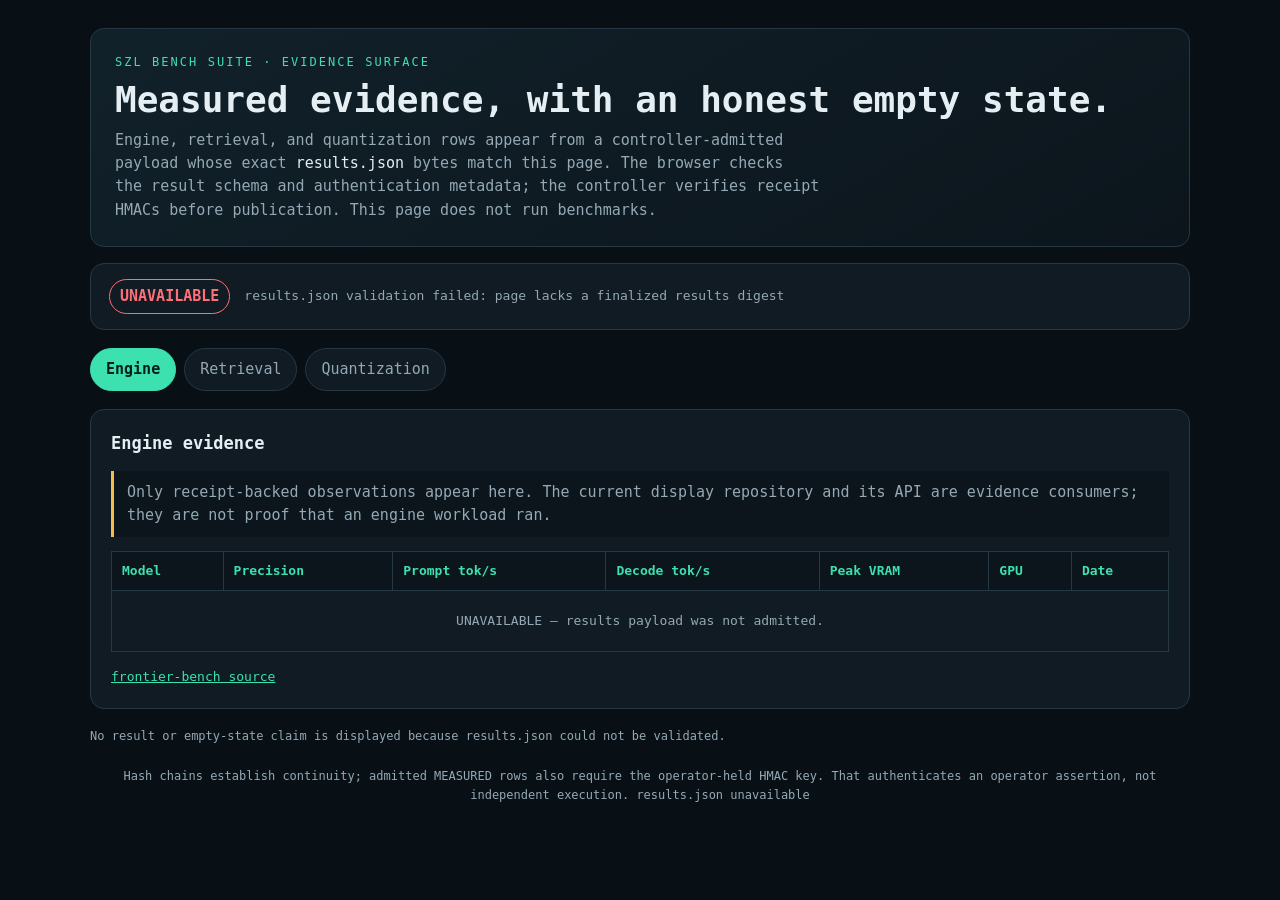
==== deploy/bench-plane/szl-bench-suite.index.html @ edf29ed3 "feat: install audited bench evidence controller and runtime verification" ====
<!doctype html>
<html lang="en">
<head>
  <meta charset="utf-8">
  <meta http-equiv="Content-Security-Policy" content="default-src 'none'; connect-src 'self'; style-src 'sha256-pLisQ4+f61i84Ygbh4v8nD9F4v+kDXOqDIHxDMwDHIs='; script-src 'sha256-hFf+d9bE3RDuo3J4aT/K8dcyvZX31R7DzCIN3vP1/l4='; base-uri 'none'; form-action 'none'; object-src 'none'">
  <meta name="szl-results-sha256" content="__RESULTS_JSON_SHA256__">
  <meta name="viewport" content="width=device-width,initial-scale=1">
  <meta name="color-scheme" content="dark">
  <title>SZL Bench Suite — measured or absent</title>
  <style>
    :root {
      --bg: #081016;
      --panel: #101b23;
      --panel2: #0c151c;
      --line: #263843;
      --ink: #e5eef3;
      --dim: #94a9b5;
      --good: #3de1af;
      --warn: #f5bc4b;
      --bad: #ff6f78;
      --mono: ui-monospace, SFMono-Regular, Menlo, Consolas, monospace;
    }
    * { box-sizing: border-box; }
    body { margin: 0; background: var(--bg); color: var(--ink); font: 15px/1.55 var(--mono); }
    .wrap { width: min(1100px, calc(100% - 30px)); margin: 28px auto 44px; }
    header, .panel, .status { border: 1px solid var(--line); border-radius: 14px; background: var(--panel); }
    header { padding: 24px; background: linear-gradient(150deg, #11212a, var(--panel2)); }
    .kicker { color: var(--good); font-size: 12px; letter-spacing: .17em; text-transform: uppercase; }
    h1 { margin: 6px 0 8px; font-size: clamp(23px, 5vw, 36px); line-height: 1.2; }
    h2 { margin: 0 0 12px; font-size: 17px; }
    p { margin: 0; }
    .sub { max-width: 78ch; color: var(--dim); }
    .status { display: grid; grid-template-columns: auto 1fr; gap: 14px; align-items: center; margin: 16px 0; padding: 15px 18px; }
    .badge { border: 1px solid currentColor; border-radius: 999px; padding: 5px 10px; font-weight: 700; white-space: nowrap; }
    .status.good .badge { color: var(--good); }
    .status.warn .badge { color: var(--warn); }
    .status.bad .badge { color: var(--bad); }
    .status-detail { color: var(--dim); font-size: 13px; overflow-wrap: anywhere; }
    nav { display: flex; flex-wrap: wrap; gap: 8px; margin: 18px 0; }
    button { border: 1px solid var(--line); border-radius: 999px; background: var(--panel); color: var(--dim); font: inherit; padding: 9px 15px; cursor: pointer; }
    button[aria-pressed="true"] { background: var(--good); border-color: var(--good); color: #032018; font-weight: 700; }
    section[hidden] { display: none; }
    .panel { padding: 20px; overflow: hidden; }
    .truth { margin: 14px 0; border-left: 3px solid var(--warn); padding: 10px 13px; color: var(--dim); background: var(--panel2); }
    .table-wrap { overflow-x: auto; }
    table { width: 100%; border-collapse: collapse; min-width: 720px; font-size: 13px; }
    th, td { border: 1px solid var(--line); padding: 9px 10px; text-align: left; vertical-align: top; }
    th { color: var(--good); background: var(--panel2); }
    tr.measured td:first-child { border-left: 3px solid var(--good); }
    tr.empty td { color: var(--dim); text-align: center; padding: 20px; }
    .links { display: flex; gap: 16px; flex-wrap: wrap; margin-top: 15px; font-size: 13px; }
    a { color: var(--good); }
    .provenance { margin-top: 18px; font-size: 12px; color: var(--dim); overflow-wrap: anywhere; }
    code { color: var(--ink); }
    footer { margin-top: 22px; text-align: center; color: var(--dim); font-size: 12px; }
    @media (max-width: 620px) {
      .wrap { width: min(100% - 20px, 1100px); margin-top: 10px; }
      header, .panel { padding: 16px; }
      .status { grid-template-columns: 1fr; }
    }
  </style>
</head>
<body>
<main class="wrap">
  <header>
    <div class="kicker">SZL Bench Suite · evidence surface</div>
    <h1>Measured evidence, with an honest empty state.</h1>
    <p class="sub">Engine, retrieval, and quantization rows appear from a controller-admitted payload whose exact <code>results.json</code> bytes match this page. The browser checks the result schema and authentication metadata; the controller verifies receipt HMACs before publication. This page does not run benchmarks.</p>
  </header>

  <div id="status" class="status warn" role="status" aria-live="polite">
    <span id="status-badge" class="badge">CHECKING</span>
    <span id="status-detail" class="status-detail">Validating results.json…</span>
  </div>

  <nav aria-label="Bench planes">
    <button type="button" data-target="engine" aria-pressed="true">Engine</button>
    <button type="button" data-target="retrieval" aria-pressed="false">Retrieval</button>
    <button type="button" data-target="quant" aria-pressed="false">Quantization</button>
  </nav>

  <section id="engine">
    <div class="panel">
      <h2>Engine evidence</h2>
      <div class="truth">Only receipt-backed observations appear here. The current display repository and its API are evidence consumers; they are not proof that an engine workload ran.</div>
      <div class="table-wrap">
        <table>
          <thead><tr><th>Model</th><th>Precision</th><th>Prompt tok/s</th><th>Decode tok/s</th><th>Peak VRAM</th><th>GPU</th><th>Date</th></tr></thead>
          <tbody data-plane="engine"><tr class="empty"><td colspan="7">Checking evidence payload…</td></tr></tbody>
        </table>
      </div>
      <div class="links"><a href="https://github.com/szl-holdings/frontier-bench">frontier-bench source</a></div>
    </div>
  </section>

  <section id="retrieval" hidden>
    <div class="panel">
      <h2>Retrieval evidence</h2>
      <div class="truth">Rows require a compatible receipt that binds the named method, machine, time, and measured metrics. Hard-coded demo corpora are not silently presented as production evidence.</div>
      <div class="table-wrap">
        <table>
          <thead><tr><th>Corpus</th><th>Method</th><th>nDCG@10</th><th>Recall@100</th><th>MRR</th><th>p50 ms</th><th>GPU</th><th>Date</th></tr></thead>
          <tbody data-plane="retrieval"><tr class="empty"><td colspan="8">Checking evidence payload…</td></tr></tbody>
        </table>
      </div>
      <div class="links"><a href="https://github.com/szl-holdings/retrieval-bench">retrieval-bench source</a></div>
    </div>
  </section>

  <section id="quant" hidden>
    <div class="panel">
      <h2>Quantization evidence</h2>
      <div class="truth">A plotted point must come from a compatible measured receipt. Synthetic logits, projections, and labels without model-weight and runtime provenance are not admitted.</div>
      <div class="table-wrap">
        <table>
          <thead><tr><th>Model</th><th>Precision</th><th>Perplexity</th><th>Decode tok/s</th><th>Peak VRAM</th><th>GPU</th><th>Date</th></tr></thead>
          <tbody data-plane="quant"><tr class="empty"><td colspan="7">Checking evidence payload…</td></tr></tbody>
        </table>
      </div>
      <div class="links"><a href="https://github.com/szl-holdings/quant-curve">quant-curve source</a></div>
    </div>
  </section>

  <div id="provenance" class="provenance">Source and receipt provenance unavailable until results.json validates.</div>
  <footer>Hash chains establish continuity; admitted MEASURED rows also require the operator-held HMAC key. That authenticates an operator assertion, not independent execution. <span id="stamp"></span></footer>
</main>

<script>
(() => {
  'use strict';
  const planes = ['engine', 'retrieval', 'quant'];
  const sourcePins = {
    engine: {repo: 'frontier-bench', revision: '8b1a3ecb5b567b7836f1d9242694722d316e241c', genesis: 'de352dd39bc106b2d64f8f4cad536e4a26317da6c38d64e282dcb107ab179c37'},
    retrieval: {repo: 'retrieval-bench', revision: 'ca61ce3f294db1b6deca9e0734c5605e6f58a01b', genesis: 'dff9bc08a2b4cfed07337b8eb31ca7e6382f4a9da87314cc0e328a89fb89ab06'},
    quant: {repo: 'quant-curve', revision: '3710a43d2566ea1bf820f5687aad07d3de8ea769', genesis: 'cc56e0f6efe1479dd3daccc23d4dabcc0d78de079dac39509f5e4e0777143c0a'}
  };
  const columns = {
    engine: ['model', 'precision', 'prompt_tps', 'decode_tps', 'peak_vram_gb'],
    retrieval: ['corpus', 'method', 'ndcg10', 'recall100', 'mrr', 'p50_ms'],
    quant: ['model', 'precision', 'perplexity', 'decode_tps', 'peak_vram_gb']
  };
  const spans = {engine: 7, retrieval: 8, quant: 7};
  const hash64 = /^[0-9a-f]{64}$/;
  const timestamp = /^\d{4}-\d{2}-\d{2}T\d{2}:\d{2}:\d{2}(?:\.\d+)?Z$/;
  const artifactName = /^[A-Za-z0-9._/-]{1,128}$/;
  const expectedDigest = document.querySelector('meta[name="szl-results-sha256"]')?.content || '';
  const status = document.getElementById('status');
  const badge = document.getElementById('status-badge');
  const detail = document.getElementById('status-detail');

  document.querySelectorAll('nav button').forEach(button => {
    button.addEventListener('click', () => {
      document.querySelectorAll('nav button').forEach(item => item.setAttribute('aria-pressed', String(item === button)));
      planes.forEach(plane => { document.getElementById(plane).hidden = plane !== button.dataset.target; });
    });
  });

  function setStatus(kind, label, message) {
    status.className = `status ${kind}`;
    badge.textContent = label;
    detail.textContent = message;
  }

  function setEmptyRow(plane, message) {
    const body = document.querySelector(`tbody[data-plane="${plane}"]`);
    body.replaceChildren();
    const row = document.createElement('tr');
    row.className = 'empty';
    const cell = document.createElement('td');
    cell.colSpan = spans[plane];
    cell.textContent = message;
    row.appendChild(cell);
    body.appendChild(row);
  }

  function unavailable(reason) {
    setStatus('bad', 'UNAVAILABLE', reason);
    planes.forEach(plane => setEmptyRow(plane, 'UNAVAILABLE — results payload was not admitted.'));
    document.getElementById('provenance').textContent = 'No result or empty-state claim is displayed because results.json could not be validated.';
    document.getElementById('stamp').textContent = 'results.json unavailable';
  }

  function isObject(value) {
    return value !== null && typeof value === 'object' && !Array.isArray(value);
  }

  function exactKeys(value, expected) {
    if (!isObject(value)) return false;
    const actual = Object.keys(value).sort();
    const wanted = [...expected].sort();
    return actual.length === wanted.length && actual.every((key, index) => key === wanted[index]);
  }

  function boundedText(value, limit = 512) {
    return typeof value === 'string' && value.trim().length > 0 && [...value].length <= limit;
  }

  function finite(value) {
    return typeof value === 'number' && Number.isFinite(value);
  }

  function validTime(value) {
    if (typeof value !== 'string' || value.length > 64 || !timestamp.test(value) || Number(value.slice(0, 4)) < 1) return false;
    const parsed = new Date(value);
    return Number.isFinite(parsed.getTime()) && parsed.toISOString().slice(0, 19) === value.slice(0, 19);
  }

  function validHash(value) {
    return typeof value === 'string' && hash64.test(value);
  }

  function validMetrics(plane, metrics) {
    if (!isObject(metrics)) return false;
    if (plane === 'engine') {
      return exactKeys(metrics, ['model', 'precision', 'prompt_tps', 'decode_tps', 'peak_vram_gb']) &&
        boundedText(metrics.model) && boundedText(metrics.precision) &&
        finite(metrics.prompt_tps) && metrics.prompt_tps >= 0 &&
        finite(metrics.decode_tps) && metrics.decode_tps >= 0 &&
        finite(metrics.peak_vram_gb) && metrics.peak_vram_gb >= 0;
    }
    if (plane === 'retrieval') {
      return exactKeys(metrics, ['corpus', 'method', 'ndcg10', 'recall100', 'mrr', 'p50_ms']) &&
        boundedText(metrics.corpus) && boundedText(metrics.method) &&
        finite(metrics.ndcg10) && metrics.ndcg10 >= 0 && metrics.ndcg10 <= 1 &&
        finite(metrics.recall100) && metrics.recall100 >= 0 && metrics.recall100 <= 1 &&
        finite(metrics.mrr) && metrics.mrr >= 0 && metrics.mrr <= 1 &&
        finite(metrics.p50_ms) && metrics.p50_ms >= 0;
    }
    return plane === 'quant' &&
      exactKeys(metrics, ['model', 'precision', 'perplexity', 'decode_tps', 'peak_vram_gb']) &&
      boundedText(metrics.model) && boundedText(metrics.precision) &&
      finite(metrics.perplexity) && metrics.perplexity > 0 &&
      finite(metrics.decode_tps) && metrics.decode_tps >= 0 &&
      finite(metrics.peak_vram_gb) && metrics.peak_vram_gb >= 0;
  }

  function validRow(row, sources) {
    if (!exactKeys(row, ['plane', 'machine', 'measured_at', 'method', 'metrics', 'receipt', 'source_revision', 'workload', 'artifacts', 'hardware_evidence_sha256', 'receipt_auth'])) return false;
    if (!planes.includes(row.plane) || row.source_revision !== sources[row.plane].revision) return false;
    if (!exactKeys(row.machine, ['cpu', 'ram_gb', 'gpu']) ||
        row.machine.cpu !== 'i9-14900HX' || row.machine.ram_gb !== 128 || row.machine.gpu !== 'RTX 4000 Ada 20GB') return false;
    if (!boundedText(row.method, 1024) || !validTime(row.measured_at) || !validHash(row.receipt) ||
        !validHash(row.hardware_evidence_sha256) || !validMetrics(row.plane, row.metrics)) return false;
    if (!exactKeys(row.workload, ['model_revision', 'data_revision', 'configuration_sha256']) ||
        !boundedText(row.workload.model_revision) || !boundedText(row.workload.data_revision) ||
        !validHash(row.workload.configuration_sha256)) return false;
    if (!isObject(row.artifacts) || Object.keys(row.artifacts).length < 1 || Object.keys(row.artifacts).length > 64 ||
        !Object.entries(row.artifacts).every(([name, digest]) => artifactName.test(name) && validHash(digest))) return false;
    return exactKeys(row.receipt_auth, ['alg', 'key_id']) && row.receipt_auth.alg === 'hmac-sha256' &&
      row.receipt_auth.key_id === 'szl-bench-node-hmac-v1';
  }

  function validate(data) {
    if (!exactKeys(data, ['schema_version', 'generated_at', 'data_state', 'count', 'results_sha256', 'sources', 'results'])) throw new Error('top-level payload fields do not match the contract');
    if (data.schema_version !== 'szl-bench-results/v2') throw new Error('unsupported or missing schema_version');
    if (!validTime(data.generated_at)) throw new Error('generated_at is invalid');
    if (!Array.isArray(data.results)) throw new Error('results is not an array');
    if (!Number.isInteger(data.count) || data.count < 0 || data.count > planes.length * 10000 || data.count !== data.results.length) throw new Error('count does not equal bounded results length');
    if (!validHash(data.results_sha256)) throw new Error('results_sha256 is missing or malformed');
    if (!exactKeys(data.sources, planes)) throw new Error('sources does not contain the exact three planes');
    for (const plane of planes) {
      const source = data.sources[plane];
      const pin = sourcePins[plane];
      if (!exactKeys(source, ['repo', 'revision', 'genesis', 'receipt_count', 'receipt_head', 'integrity']) ||
          source.repo !== pin.repo || source.revision !== pin.revision || source.genesis !== pin.genesis ||
          !Number.isInteger(source.receipt_count) || source.receipt_count < 1 || source.receipt_count > 10000 ||
          !validHash(source.receipt_head) ||
          (source.receipt_count === 1 && source.receipt_head !== source.genesis) ||
          !['VERIFIED_UNSIGNED_EMPTY_CHAIN', 'VERIFIED_CHAIN_AND_HMAC_MEASUREMENTS'].includes(source.integrity)) {
        throw new Error(`invalid ${plane} source provenance`);
      }
    }
    if (!data.results.every(row => validRow(row, data.sources))) throw new Error('one or more result rows violate the admitted schema');
    if (new Set(data.results.map(row => row.receipt)).size !== data.results.length) throw new Error('duplicate exported receipt');
    for (const plane of planes) {
      const measuredCount = data.results.filter(row => row.plane === plane).length;
      const source = data.sources[plane];
      const integrity = measuredCount ? 'VERIFIED_CHAIN_AND_HMAC_MEASUREMENTS' : 'VERIFIED_UNSIGNED_EMPTY_CHAIN';
      if (source.integrity !== integrity || source.receipt_count < measuredCount + 1) throw new Error(`contradictory ${plane} source integrity or receipt count`);
    }
    const expected = data.results.length ? 'MEASURED' : 'EMPTY_HONEST';
    if (data.data_state !== expected) throw new Error('data_state contradicts result count');
    return data;
  }

  function valueText(value) {
    if (value === null || value === undefined || value === '') return '—';
    return typeof value === 'object' ? JSON.stringify(value) : String(value);
  }

  function render(data) {
    for (const plane of planes) {
      const rows = data.results.filter(row => row.plane === plane);
      if (!rows.length) {
        setEmptyRow(plane, 'EMPTY_HONEST — no compatible MEASURED receipt has been admitted.');
        continue;
      }
      const body = document.querySelector(`tbody[data-plane="${plane}"]`);
      body.replaceChildren();
      for (const item of rows) {
        const row = document.createElement('tr');
        row.className = 'measured';
        row.title = `receipt ${item.receipt} · source ${item.source_revision}`;
        for (const key of columns[plane]) {
          const cell = document.createElement('td');
          cell.textContent = valueText(item.metrics[key]);
          row.appendChild(cell);
        }
        const gpu = document.createElement('td');
        gpu.textContent = item.machine.gpu;
        row.appendChild(gpu);
        const date = document.createElement('td');
        date.textContent = item.measured_at.slice(0, 10);
        row.appendChild(date);
        body.appendChild(row);
      }
    }
    const isMeasured = data.data_state === 'MEASURED';
    setStatus(isMeasured ? 'good' : 'warn', data.data_state, `${data.count} admitted row(s) · generated ${data.generated_at} · digest ${data.results_sha256}`);
    const sourceText = planes.map(plane => {
      const source = data.sources[plane];
      return `${plane}: ${source.repo}@${source.revision.slice(0, 12)} · chain ${source.receipt_head.slice(0, 12)} · ${source.integrity}`;
    }).join(' | ');
    document.getElementById('provenance').textContent = sourceText;
    document.getElementById('stamp').textContent = `results.json ${data.results_sha256.slice(0, 12)}`;
  }

  async function sha256Hex(bytes) {
    if (!globalThis.crypto?.subtle) throw new Error('Web Crypto SHA-256 is unavailable');
    const digest = await crypto.subtle.digest('SHA-256', bytes);
    return [...new Uint8Array(digest)].map(byte => byte.toString(16).padStart(2, '0')).join('');
  }

  async function readBoundedBody(response, maxBytes) {
    if (!response.body || typeof response.body.getReader !== 'function') throw new Error('streaming response bodies are unavailable');
    const reader = response.body.getReader();
    const chunks = [];
    let total = 0;
    try {
      while (true) {
        const {done, value} = await reader.read();
        if (done) break;
        if (!(value instanceof Uint8Array)) throw new Error('results.json returned an invalid stream chunk');
        total += value.byteLength;
        if (total > maxBytes) {
          await reader.cancel('results.json size limit exceeded');
          throw new Error('results.json exceeds 4 MiB');
        }
        chunks.push(value);
      }
    } finally {
      reader.releaseLock();
    }
    const bytes = new Uint8Array(total);
    let offset = 0;
    for (const chunk of chunks) {
      bytes.set(chunk, offset);
      offset += chunk.byteLength;
    }
    return bytes;
  }

  async function load() {
    if (!hash64.test(expectedDigest)) throw new Error('page lacks a finalized results digest');
    const controller = new AbortController();
    const timer = setTimeout(() => controller.abort(), 10000);
    try {
      const response = await fetch('results.json', {cache: 'no-store', redirect: 'error', credentials: 'omit', signal: controller.signal});
      if (!response.ok) throw new Error(`HTTP ${response.status}`);
      if (!(response.headers.get('content-type') || '').toLowerCase().includes('application/json')) throw new Error('wrong results.json content type');
      const lengthHeader = response.headers.get('content-length');
      if (lengthHeader !== null) {
        const declaredLength = Number(lengthHeader);
        if (!Number.isInteger(declaredLength) || declaredLength < 0) throw new Error('results.json has an invalid content length');
        if (declaredLength > 4194304) throw new Error('results.json exceeds 4 MiB');
      }
      const bytes = await readBoundedBody(response, 4194304);
      if ((await sha256Hex(bytes)) !== expectedDigest) throw new Error('raw results.json digest does not match this page');
      const text = new TextDecoder('utf-8', {fatal: true}).decode(bytes);
      return validate(JSON.parse(text));
    } finally {
      clearTimeout(timer);
    }
  }

  load().then(render).catch(error => unavailable(`results.json validation failed: ${error.message}`));
})();
</script>
</body>
</html>
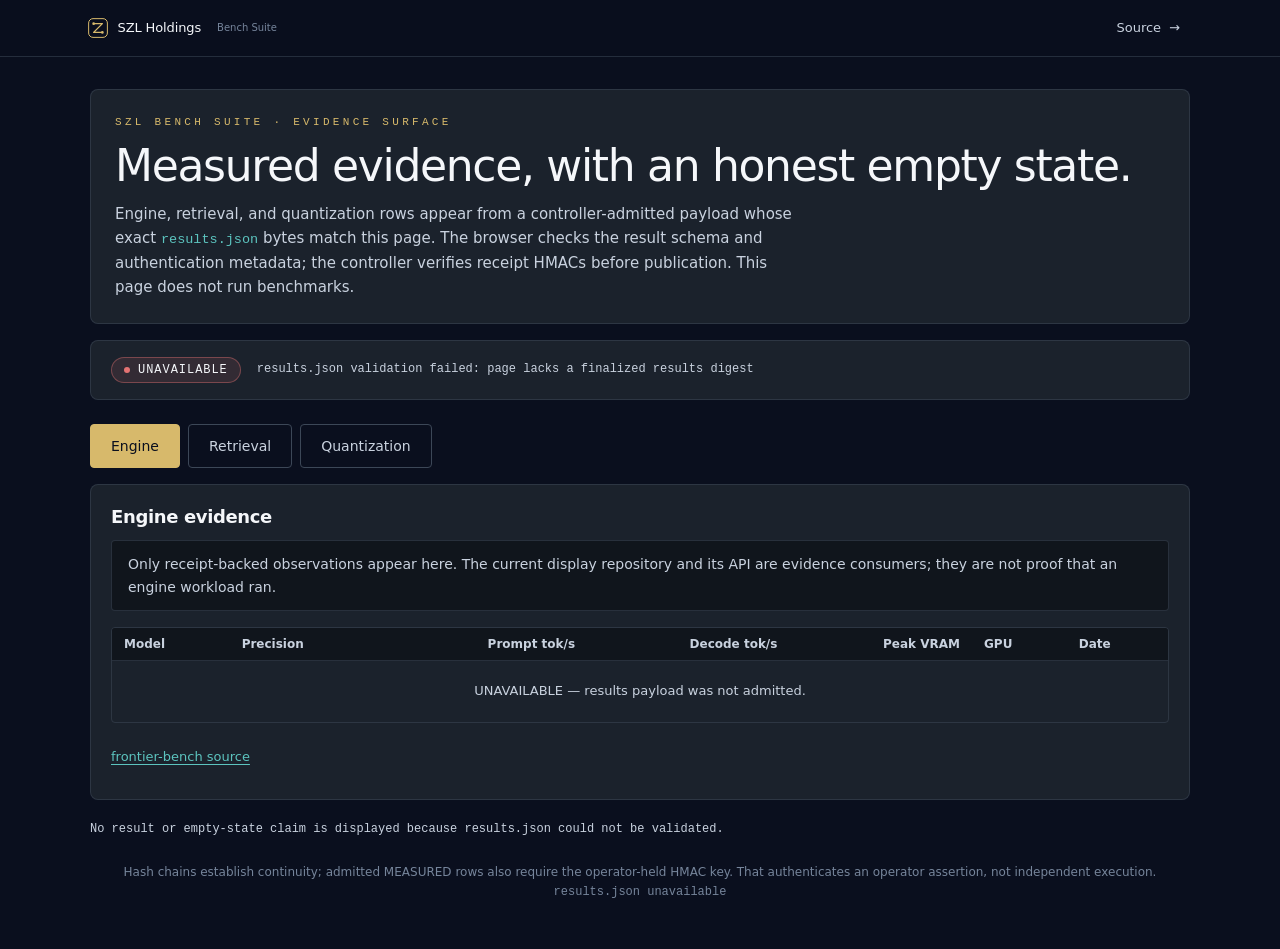
==== commit 97033c74: "feat(brand): adopt SZL Kanchay design system for the bench surfaces Move the public bench Space page" ====
--- a/deploy/bench-plane/szl-bench-suite.index.html
+++ b/deploy/bench-plane/szl-bench-suite.index.html
@@ -2,67 +2,90 @@
 <html lang="en">
 <head>
   <meta charset="utf-8">
-  <meta http-equiv="Content-Security-Policy" content="default-src 'none'; connect-src 'self'; style-src 'sha256-pLisQ4+f61i84Ygbh4v8nD9F4v+kDXOqDIHxDMwDHIs='; script-src 'sha256-hFf+d9bE3RDuo3J4aT/K8dcyvZX31R7DzCIN3vP1/l4='; base-uri 'none'; form-action 'none'; object-src 'none'">
+  <meta http-equiv="Content-Security-Policy" content="default-src 'none'; connect-src 'self'; style-src 'sha256-Xzj9AM5VJceqSobgvNZoHUDXah0m3HUVKHcFEvYTCVo=' 'self'; font-src 'self'; script-src 'sha256-hFf+d9bE3RDuo3J4aT/K8dcyvZX31R7DzCIN3vP1/l4='; base-uri 'none'; form-action 'none'; object-src 'none'">
   <meta name="szl-results-sha256" content="__RESULTS_JSON_SHA256__">
   <meta name="viewport" content="width=device-width,initial-scale=1">
   <meta name="color-scheme" content="dark">
   <title>SZL Bench Suite — measured or absent</title>
+  <link rel="stylesheet" href="kanchay/kanchay.css">
+  <link rel="stylesheet" href="kanchay/kanchay-components.css">
   <style>
-    :root {
-      --bg: #081016;
-      --panel: #101b23;
-      --panel2: #0c151c;
-      --line: #263843;
-      --ink: #e5eef3;
-      --dim: #94a9b5;
-      --good: #3de1af;
-      --warn: #f5bc4b;
-      --bad: #ff6f78;
-      --mono: ui-monospace, SFMono-Regular, Menlo, Consolas, monospace;
-    }
+    /* SZL Kanchay: every color and face below is a token from kanchay/kanchay.css. */
     * { box-sizing: border-box; }
-    body { margin: 0; background: var(--bg); color: var(--ink); font: 15px/1.55 var(--mono); }
-    .wrap { width: min(1100px, calc(100% - 30px)); margin: 28px auto 44px; }
-    header, .panel, .status { border: 1px solid var(--line); border-radius: 14px; background: var(--panel); }
-    header { padding: 24px; background: linear-gradient(150deg, #11212a, var(--panel2)); }
-    .kicker { color: var(--good); font-size: 12px; letter-spacing: .17em; text-transform: uppercase; }
-    h1 { margin: 6px 0 8px; font-size: clamp(23px, 5vw, 36px); line-height: 1.2; }
-    h2 { margin: 0 0 12px; font-size: 17px; }
+    body { min-width: 320px; font-size: 15px; line-height: 1.6; }
+    a { color: var(--color-ink-signal); text-underline-offset: 3px; }
+    a:hover { color: var(--color-a11oy-text); }
+    :focus-visible { outline: var(--border-focus) solid var(--color-focus); outline-offset: 2px; }
+    .skip-link { position: absolute; top: var(--space-2); left: var(--space-4); z-index: var(--z-toast); padding: var(--space-3) var(--space-4); border-radius: var(--radius-sm); background: var(--color-a11oy-gold); color: var(--color-on-accent); font-weight: 600; text-decoration: none; transform: translateY(-200%); }
+    .skip-link:focus { transform: none; }
+    .kc-site-brand { min-height: var(--szl-touch-target); }
+    .site-source { display: inline-flex; align-items: center; gap: var(--space-2); min-height: var(--szl-touch-target); padding: 0 var(--space-3); border-radius: var(--radius-sm); color: var(--color-a11oy-text-sub); font-family: var(--font-sans); font-size: 13px; text-decoration: none; transition: background-color var(--duration-fast) var(--ease-standard), color var(--duration-fast) var(--ease-standard); }
+    .site-source:hover { background: var(--color-a11oy-overlay); color: var(--color-a11oy-text); }
+    .wrap { width: min(1100px, calc(100% - 2 * var(--space-4))); margin: var(--space-8) auto var(--space-12); }
+    .wrap:focus { outline: none; }
+    .intro, .panel, .status { border: var(--border-hairline) solid var(--color-a11oy-border-subtle); border-radius: var(--radius-md); background: var(--color-a11oy-surface); }
+    .intro { padding: var(--space-6); }
+    .kicker { font-family: var(--font-mono); font-size: 11px; line-height: 16px; letter-spacing: .3em; text-transform: uppercase; color: var(--color-a11oy-gold); }
+    h1 { margin: var(--space-3) 0; font-family: var(--font-display); font-size: clamp(28px, 5vw, 44px); font-weight: 300; line-height: 1.1; letter-spacing: -.03em; color: var(--color-a11oy-text); text-wrap: balance; }
+    h2 { margin: 0 0 var(--space-3); font-family: var(--font-display); font-size: 18px; font-weight: 600; line-height: 1.3; letter-spacing: -.02em; }
     p { margin: 0; }
-    .sub { max-width: 78ch; color: var(--dim); }
-    .status { display: grid; grid-template-columns: auto 1fr; gap: 14px; align-items: center; margin: 16px 0; padding: 15px 18px; }
-    .badge { border: 1px solid currentColor; border-radius: 999px; padding: 5px 10px; font-weight: 700; white-space: nowrap; }
-    .status.good .badge { color: var(--good); }
-    .status.warn .badge { color: var(--warn); }
-    .status.bad .badge { color: var(--bad); }
-    .status-detail { color: var(--dim); font-size: 13px; overflow-wrap: anywhere; }
-    nav { display: flex; flex-wrap: wrap; gap: 8px; margin: 18px 0; }
-    button { border: 1px solid var(--line); border-radius: 999px; background: var(--panel); color: var(--dim); font: inherit; padding: 9px 15px; cursor: pointer; }
-    button[aria-pressed="true"] { background: var(--good); border-color: var(--good); color: #032018; font-weight: 700; }
+    .sub { max-width: var(--szl-readable-measure); color: var(--color-a11oy-text-sub); text-wrap: pretty; }
+    code { font-family: var(--font-mono); font-size: .9em; color: var(--color-ink-signal); }
+    .status { --tone: var(--color-ink-caution); display: grid; grid-template-columns: auto 1fr; gap: var(--space-4); align-items: center; margin: var(--space-4) 0; padding: var(--space-4) var(--space-5); }
+    .status.good { --tone: var(--color-success); }
+    .status.bad { --tone: var(--color-ink-danger); }
+    .badge { display: inline-flex; justify-self: start; align-items: center; gap: var(--space-2); padding: var(--space-1) var(--space-3); border: var(--border-hairline) solid color-mix(in srgb, var(--tone) 40%, transparent); border-radius: var(--radius-full); background: color-mix(in srgb, var(--tone) 12%, transparent); color: var(--color-a11oy-text); font-family: var(--font-mono); font-size: 12px; font-weight: 500; line-height: 16px; letter-spacing: .08em; white-space: nowrap; }
+    .badge::before { content: ""; width: 6px; height: 6px; flex: none; border-radius: var(--radius-full); background: var(--tone); }
+    .status-detail { color: var(--color-a11oy-text-sub); font-family: var(--font-mono); font-size: 12px; font-variant-numeric: tabular-nums; overflow-wrap: anywhere; }
+    nav { display: flex; flex-wrap: wrap; gap: var(--space-2); margin: var(--space-6) 0 var(--space-4); }
+    nav button { min-height: var(--szl-touch-target); padding: 0 var(--space-5); border: var(--border-hairline) solid var(--color-a11oy-border); border-radius: var(--radius-sm); background: transparent; color: var(--color-a11oy-text-sub); font-family: var(--font-sans); font-size: 14px; font-weight: 500; line-height: 20px; cursor: pointer; transition: background-color var(--duration-fast) var(--ease-standard), border-color var(--duration-fast) var(--ease-standard), color var(--duration-fast) var(--ease-standard); }
+    nav button:hover { background: var(--color-a11oy-overlay); color: var(--color-a11oy-text); }
+    nav button[aria-pressed="true"] { border-color: var(--color-a11oy-gold); background: var(--color-a11oy-gold); color: var(--color-on-accent); }
+    nav button[aria-pressed="true"]:hover { border-color: var(--gold-bright); background: var(--gold-bright); }
     section[hidden] { display: none; }
-    .panel { padding: 20px; overflow: hidden; }
-    .truth { margin: 14px 0; border-left: 3px solid var(--warn); padding: 10px 13px; color: var(--dim); background: var(--panel2); }
-    .table-wrap { overflow-x: auto; }
-    table { width: 100%; border-collapse: collapse; min-width: 720px; font-size: 13px; }
-    th, td { border: 1px solid var(--line); padding: 9px 10px; text-align: left; vertical-align: top; }
-    th { color: var(--good); background: var(--panel2); }
-    tr.measured td:first-child { border-left: 3px solid var(--good); }
-    tr.empty td { color: var(--dim); text-align: center; padding: 20px; }
-    .links { display: flex; gap: 16px; flex-wrap: wrap; margin-top: 15px; font-size: 13px; }
-    a { color: var(--good); }
-    .provenance { margin-top: 18px; font-size: 12px; color: var(--dim); overflow-wrap: anywhere; }
-    code { color: var(--ink); }
-    footer { margin-top: 22px; text-align: center; color: var(--dim); font-size: 12px; }
+    .panel { padding: var(--space-5); overflow: hidden; }
+    .truth { margin: 0 0 var(--space-4); padding: var(--space-3) var(--space-4); border: var(--border-hairline) solid var(--color-a11oy-border-subtle); border-radius: var(--radius-sm); background: var(--color-a11oy-deep); color: var(--color-a11oy-text-sub); font-size: 14px; }
+    .table-wrap { overflow-x: auto; border: var(--border-hairline) solid var(--color-a11oy-border-subtle); border-radius: var(--radius-sm); }
+    table { width: 100%; min-width: 720px; border-collapse: collapse; font-size: 13px; }
+    th, td { padding: var(--space-2) var(--space-3); border-bottom: var(--border-hairline) solid var(--color-a11oy-border-subtle); text-align: left; vertical-align: top; }
+    tbody tr:last-child td { border-bottom: 0; }
+    th { background: var(--color-a11oy-deep); color: var(--color-a11oy-text-sub); font-family: var(--font-sans); font-size: 12px; font-weight: 600; line-height: 16px; white-space: nowrap; }
+    td { color: var(--color-a11oy-text); font-family: var(--font-mono); font-variant-numeric: tabular-nums; }
+    thead th:nth-child(n+3):nth-child(-n+5), #retrieval thead th:nth-child(6) { text-align: right; }
+    tr.measured td:nth-child(n+3):nth-child(-n+5), tbody[data-plane="retrieval"] tr.measured td:nth-child(6) { color: var(--color-ink-signal); text-align: right; }
+    tr.empty td { padding: var(--space-5); color: var(--color-a11oy-text-sub); font-family: var(--font-sans); text-align: center; }
+    .links { display: flex; flex-wrap: wrap; gap: var(--space-4); margin-top: var(--space-3); font-size: 13px; }
+    .links a { display: inline-flex; align-items: center; min-height: var(--szl-touch-target); }
+    .provenance { margin-top: var(--space-5); color: var(--color-a11oy-text-sub); font-family: var(--font-mono); font-size: 12px; font-variant-numeric: tabular-nums; overflow-wrap: anywhere; }
+    footer { margin-top: var(--space-6); color: var(--color-a11oy-text-ghost); font-size: 12px; text-align: center; text-wrap: pretty; }
+    #stamp { font-family: var(--font-mono); font-variant-numeric: tabular-nums; }
     @media (max-width: 620px) {
-      .wrap { width: min(100% - 20px, 1100px); margin-top: 10px; }
-      header, .panel { padding: 16px; }
+      .wrap { width: calc(100% - 2 * var(--space-4)); margin-top: var(--space-4); }
+      .intro, .panel { padding: var(--space-4); }
       .status { grid-template-columns: 1fr; }
+      .kc-site-inner { padding: 0 var(--space-4); }
+      .kc-site-tag { display: none; }
+    }
+    @media (forced-colors: active) {
+      .badge::before { forced-color-adjust: none; }
+      nav button[aria-pressed="true"] { outline: 2px solid ButtonText; }
     }
   </style>
 </head>
 <body>
-<main class="wrap">
-  <header>
+<a class="skip-link" href="#evidence">Skip to evidence</a>
+<header class="kc-site-header">
+  <div class="kc-site-inner">
+    <a class="kc-site-brand" href="./">
+      <svg class="kc-mark" width="20" height="20" viewBox="0 0 32 32" fill="none" aria-hidden="true" focusable="false"><rect x="1" y="1" width="30" height="30" rx="7" fill="none" stroke="currentColor" stroke-width="1.6"/><path d="M9 9 L23 9 L9 23 L23 23" stroke="currentColor" stroke-width="2.2" stroke-linejoin="round" stroke-linecap="round" fill="none"/><circle cx="9" cy="9" r="2.1" fill="currentColor"/><circle cx="23" cy="23" r="2.1" fill="currentColor"/></svg>
+      <span class="kc-site-name">SZL Holdings</span>
+      <span class="kc-site-tag">Bench Suite</span>
+    </a>
+    <a class="site-source" href="https://github.com/szl-holdings/frontier-bench">Source <span aria-hidden="true">→</span></a>
+  </div>
+</header>
+<main id="evidence" class="wrap" tabindex="-1">
+  <header class="intro">
     <div class="kicker">SZL Bench Suite · evidence surface</div>
     <h1>Measured evidence, with an honest empty state.</h1>
     <p class="sub">Engine, retrieval, and quantization rows appear from a controller-admitted payload whose exact <code>results.json</code> bytes match this page. The browser checks the result schema and authentication metadata; the controller verifies receipt HMACs before publication. This page does not run benchmarks.</p>
--- a/deploy/bench-plane/kanchay/kanchay.css
+++ b/deploy/bench-plane/kanchay/kanchay.css
@@ -0,0 +1,206 @@
+/* SZL Kanchay tokens v1.0.0
+   SPDX-License-Identifier: Apache-2.0
+   (c) 2026 Lutar, Stephen P. - SZL Holdings - ORCID 0009-0001-0110-4173
+   Generated from the SZL Kanchay design system (tokens.json v1). Do not hand-edit:
+   change tokens.json in szl-holdings/szl-brand and regenerate. */
+
+@font-face { font-family: 'Space Grotesk'; font-style: normal; font-weight: 300 700; font-display: swap;
+  src: url('./fonts/SpaceGrotesk-latin.woff2') format('woff2'); unicode-range: U+0000-00FF, U+0131, U+0152-0153, U+02BB-02BC, U+02C6, U+02DA, U+02DC, U+0304, U+0308, U+0329, U+2000-206F, U+20AC, U+2122, U+2191, U+2193, U+2212, U+2215, U+FEFF, U+FFFD; }
+@font-face { font-family: 'Inter'; font-style: normal; font-weight: 400 600; font-display: swap;
+  src: url('./fonts/Inter-latin.woff2') format('woff2'); unicode-range: U+0000-00FF, U+0131, U+0152-0153, U+02BB-02BC, U+02C6, U+02DA, U+02DC, U+0304, U+0308, U+0329, U+2000-206F, U+20AC, U+2122, U+2191, U+2193, U+2212, U+2215, U+FEFF, U+FFFD; }
+@font-face { font-family: 'JetBrains Mono'; font-style: normal; font-weight: 400 700; font-display: swap;
+  src: url('./fonts/JetBrainsMono-latin.woff2') format('woff2'); unicode-range: U+0000-00FF, U+0131, U+0152-0153, U+02BB-02BC, U+02C6, U+02DA, U+02DC, U+0304, U+0308, U+0329, U+2000-206F, U+20AC, U+2122, U+2191, U+2193, U+2212, U+2215, U+FEFF, U+FFFD; }
+
+:root {
+  color-scheme: dark;
+  --color-yawar-50: #fdecec;
+  --color-yawar-100: #f9cfcf;
+  --color-yawar-200: #f0a3a3;
+  --color-yawar-300: #e57373;
+  --color-yawar-400: #d65151;
+  --color-yawar-500: #c0392b;
+  --color-yawar-600: #a32a1f;
+  --color-yawar-700: #822018;
+  --color-yawar-800: #5e1712;
+  --color-yawar-900: #3d0f0c;
+  --color-yuyay-50: #e6f7f6;
+  --color-yuyay-100: #bfeae8;
+  --color-yuyay-200: #8fd9d5;
+  --color-yuyay-300: #5cc4bf;
+  --color-yuyay-400: #34aaa4;
+  --color-yuyay-500: #168f89;
+  --color-yuyay-600: #0f726e;
+  --color-yuyay-700: #0b5957;
+  --color-yuyay-800: #083f3e;
+  --color-yuyay-900: #052827;
+  --color-hatun-50: #faf5e9;
+  --color-hatun-100: #f0e3c4;
+  --color-hatun-200: #e4cf99;
+  --color-hatun-300: #d7b96b;
+  --color-hatun-400: #cda64a;
+  --color-hatun-500: #c08f2f;
+  --color-hatun-600: #a3741f;
+  --color-hatun-700: #825a18;
+  --color-hatun-800: #5e4012;
+  --color-hatun-900: #3d290b;
+  --color-gray-50: #f5f7fa;
+  --color-gray-100: #e6eaf1;
+  --color-gray-200: #c9d2df;
+  --color-gray-300: #a4b1c4;
+  --color-gray-400: #76859b;
+  --color-gray-500: #525f73;
+  --color-gray-600: #3c4757;
+  --color-gray-700: #2a3340;
+  --color-gray-800: #1b222c;
+  --color-gray-900: #10151c;
+  --color-gray-950: #0a0f1e;
+  --color-success: #1f9d57;
+  --color-warning: #c08f2f;
+  --color-error: #c0392b;
+  --color-info: #2f7fb5;
+  --color-a11oy-bg: #0a0f1e;
+  --color-a11oy-deep: #10151c;
+  --color-a11oy-surface: #1b222c;
+  --color-a11oy-overlay: #2a3340;
+  --color-a11oy-border: #3c4757;
+  --color-a11oy-text: #f5f7fa;
+  --color-a11oy-text-sub: #c9d2df;
+  --color-a11oy-text-ghost: #76859b;
+  --color-a11oy-navy: var(--color-a11oy-bg);
+  --color-a11oy-blue: var(--color-info);
+  --color-a11oy-gold: var(--color-hatun-300);
+  --color-a11oy-gold-dim: var(--color-hatun-400);
+  --color-a11oy-gold-soft: rgba(205, 166, 74, 0.14);
+  --color-a11oy-success: var(--color-success);
+  --color-a11oy-border-subtle: rgba(60, 71, 87, 0.55);
+  --ground: var(--color-a11oy-bg);
+  --panel: var(--color-a11oy-deep);
+  --gold: var(--color-a11oy-gold);
+  --gold-bright: var(--color-hatun-200);
+  --cream: var(--color-a11oy-text);
+  --paragraph: var(--color-a11oy-text-sub);
+  --muted: var(--color-gray-400);
+  --dim: var(--color-gray-500);
+  --gold-line: rgba(215, 185, 107, 0.15);
+  --gold-soft: rgba(215, 185, 107, 0.04);
+  --live: var(--color-success);
+  --teal: var(--color-yuyay-500);
+  --teal-soft: rgba(22, 143, 137, 0.1);
+  --teal-line: rgba(22, 143, 137, 0.32);
+  --hairline: rgba(60, 71, 87, 0.55);
+  --line: var(--color-a11oy-border);
+  --color-focus: var(--color-yuyay-400);
+  --color-on-accent: var(--color-a11oy-bg);
+  --color-control-border: var(--color-gray-400);
+  --color-ink-danger: var(--color-yawar-300);
+  --color-ink-caution: var(--color-warning);
+  --color-ink-signal: var(--color-yuyay-300);
+  --space-px: 1px;
+  --space-1: 0.25rem;
+  --space-2: 0.5rem;
+  --space-3: 0.75rem;
+  --space-4: 1rem;
+  --space-5: 1.25rem;
+  --space-6: 1.5rem;
+  --space-8: 2rem;
+  --space-10: 2.5rem;
+  --space-12: 3rem;
+  --space-16: 4rem;
+  --space-20: 5rem;
+  --space-24: 6rem;
+  --radius-sm: 4px;
+  --radius-md: 8px;
+  --radius-lg: 12px;
+  --radius-xl: 16px;
+  --radius-2xl: 24px;
+  --radius-full: 9999px;
+  --shadow-sm: 0 1px 2px rgba(0,0,0,.40);
+  --shadow-md: 0 2px 8px rgba(0,0,0,.45);
+  --shadow-lg: 0 8px 24px rgba(0,0,0,.50);
+  --shadow-xl: 0 16px 48px rgba(0,0,0,.55);
+  --shadow-focus: 0 0 0 3px rgba(52, 170, 164, 0.55);
+  --border-hairline: 1px;
+  --border-thick: 2px;
+  --border-focus: 3px;
+  --z-raised: 10;
+  --z-dropdown: 1000;
+  --z-sticky: 1100;
+  --z-overlay: 1200;
+  --z-modal: 1300;
+  --z-popover: 1400;
+  --z-toast: 1500;
+  --duration-instant: 75ms;
+  --duration-fast: 150ms;
+  --duration-base: 250ms;
+  --duration-slow: 400ms;
+  --duration-slower: 600ms;
+  --ease-standard: cubic-bezier(.2,0,0,1);
+  --ease-emphasized: cubic-bezier(.3,0,.1,1);
+  --ease-out: cubic-bezier(0,0,.2,1);
+  --ease-in: cubic-bezier(.4,0,1,1);
+  --szl-touch-target: 44px;
+  --szl-touch-target-coarse: 48px;
+  --szl-readable-measure: 72ch;
+  --szl-theatre-gutter: clamp(16px, 3vw, 72px);
+  --szl-fluid-gap: clamp(10px, 1.5vw, 24px);
+  --szl-fluid-radius: clamp(12px, 1vw, 20px);
+  --font-display: "Space Grotesk", system-ui, sans-serif;
+  --font-sans: Inter, system-ui, sans-serif;
+  --font-mono: "JetBrains Mono", ui-monospace, SFMono-Regular, monospace;
+}
+
+:root[data-theme="light"], [data-theme="light"] {
+  color-scheme: light;
+  --color-a11oy-bg: var(--color-gray-50);
+  --color-a11oy-deep: var(--color-gray-100);
+  --color-a11oy-surface: #ffffff;
+  --color-a11oy-overlay: var(--color-gray-200);
+  --color-a11oy-border: var(--color-gray-200);
+  --color-a11oy-text: var(--color-gray-900);
+  --color-a11oy-text-sub: var(--color-gray-600);
+  --color-a11oy-text-ghost: var(--color-gray-500);
+  --color-a11oy-gold: var(--color-hatun-700);
+  --color-a11oy-gold-dim: var(--color-hatun-600);
+  --gold-bright: var(--color-hatun-800);
+  --muted: var(--color-gray-500);
+  --dim: var(--color-gray-400);
+  --teal: var(--color-yuyay-600);
+  --color-focus: var(--color-yuyay-600);
+  --color-on-accent: var(--color-gray-50);
+  --color-ink-danger: var(--color-yawar-600);
+  --color-ink-caution: var(--color-hatun-800);
+  --color-ink-signal: var(--color-yuyay-700);
+  --color-a11oy-navy: var(--color-a11oy-bg);
+  --color-a11oy-blue: var(--color-info);
+  --color-a11oy-success: var(--color-success);
+  --ground: var(--color-a11oy-bg);
+  --panel: var(--color-a11oy-deep);
+  --gold: var(--color-a11oy-gold);
+  --cream: var(--color-a11oy-text);
+  --paragraph: var(--color-a11oy-text-sub);
+  --live: var(--color-success);
+  --line: var(--color-a11oy-border);
+  --color-control-border: var(--color-gray-400);
+}
+
+.kc-type-display-hero { font-family: var(--font-display); font-size: 5.2rem; font-weight: 300; line-height: 1.02; letter-spacing: -0.035em; }
+.kc-type-display-section { font-family: var(--font-display); font-size: 2.25rem; font-weight: 300; line-height: 1.1; letter-spacing: -0.025em; }
+.kc-type-page-title { font-family: var(--font-display); font-size: 30px; font-weight: 300; line-height: 36px; letter-spacing: -0.025em; }
+.kc-type-card-title { font-family: var(--font-display); font-size: 24px; font-weight: 600; line-height: 1; letter-spacing: -0.025em; }
+.kc-type-drawer-title { font-family: var(--font-display); font-size: 18px; font-weight: 500; line-height: 28px; }
+.kc-type-body-lead { font-family: var(--font-sans); font-size: 17px; font-weight: 400; line-height: 1.65; }
+.kc-type-body { font-family: var(--font-sans); font-size: 14px; font-weight: 400; line-height: 1.625; }
+.kc-type-ui { font-family: var(--font-sans); font-size: 14px; font-weight: 500; line-height: 20px; }
+.kc-type-nav { font-family: var(--font-sans); font-size: 13px; font-weight: 500; line-height: 20px; }
+.kc-type-small { font-family: var(--font-sans); font-size: 12px; font-weight: 600; line-height: 16px; }
+.kc-type-caption { font-family: var(--font-sans); font-size: 11px; font-weight: 400; line-height: 16px; }
+.kc-type-stat-value { font-family: var(--font-sans); font-size: 24px; font-weight: 300; line-height: 32px; font-variant-numeric: tabular-nums; }
+.kc-type-eyebrow { font-family: var(--font-mono); font-size: 10px; font-weight: 400; line-height: 16px; letter-spacing: 0.3em; text-transform: uppercase; }
+.kc-type-label-mono { font-family: var(--font-mono); font-size: 11px; font-weight: 500; line-height: 16px; letter-spacing: 0.15em; text-transform: uppercase; }
+.kc-type-nav-section { font-family: var(--font-mono); font-size: 10px; font-weight: 400; line-height: 16px; letter-spacing: 0.18em; text-transform: uppercase; }
+.kc-type-chip { font-family: var(--font-mono); font-size: 10px; font-weight: 500; line-height: 14px; letter-spacing: 0.05em; text-transform: uppercase; }
+.kc-type-code { font-family: var(--font-mono); font-size: 11px; font-weight: 400; line-height: 1.65; }
+
+@media (prefers-reduced-motion: reduce) {
+  *, *::before, *::after { animation-duration: .01ms !important; transition-duration: .01ms !important; }
+}
--- a/deploy/bench-plane/kanchay/kanchay-components.css
+++ b/deploy/bench-plane/kanchay/kanchay-components.css
@@ -0,0 +1,327 @@
+/* SZL Kanchay components v1.0.0
+   SPDX-License-Identifier: Apache-2.0
+   (c) 2026 Lutar, Stephen P. - SZL Holdings - ORCID 0009-0001-0110-4173
+   Generated from the SZL Kanchay design system (tokens.json v1). Do not hand-edit:
+   change tokens.json in szl-holdings/szl-brand and regenerate. */
+/* Every value is a KANCHAY token from kanchay.css (load it first).
+   Hand-written from a11oy/organs/amaru/web/src (ui.tsx, fabric/primitives.tsx, layout.tsx)
+   and a11oy/landing/style.css. */
+
+body {
+  margin: 0;
+  background: var(--color-a11oy-bg);
+  color: var(--color-a11oy-text);
+  font-family: var(--font-sans);
+  -webkit-font-smoothing: antialiased;
+  -moz-osx-font-smoothing: grayscale;
+}
+::selection { background: color-mix(in srgb, var(--color-a11oy-gold) 22%, transparent); color: var(--color-a11oy-text); }
+
+@keyframes kc-pulse { 0%, 100% { opacity: 1; } 50% { opacity: .35; } }
+@keyframes kc-shimmer { 0% { background-position: 200% center; } 100% { background-position: -200% center; } }
+@keyframes kc-slide-in-right { from { opacity: 0; transform: translateX(-8px); } to { opacity: 1; transform: translateX(0); } }
+@keyframes kc-fade-in-up { from { opacity: 0; transform: translateY(12px); } to { opacity: 1; transform: translateY(0); } }
+@keyframes kc-spin { to { transform: rotate(360deg); } }
+
+@media (prefers-reduced-motion: reduce) {
+  *, *::before, *::after { animation-duration: .01ms !important; transition-duration: .01ms !important; }
+}
+
+:where(.kc-btn, .kc-nav-link, .kc-nav-toggle, .kc-drawer-close, .kc-cta, .kc-site-brand, .kc-sidebar-brand):focus-visible {
+  outline: var(--border-focus) solid var(--color-focus);
+  outline-offset: 2px;
+}
+
+/* ---------- Button ---------- */
+.kc-btn {
+  display: inline-flex; align-items: center; justify-content: center; gap: var(--space-2);
+  box-sizing: border-box; height: 36px; padding: 0 var(--space-4);
+  border: var(--border-hairline) solid transparent; border-radius: var(--radius-sm);
+  font-family: var(--font-sans); font-size: 14px; line-height: 20px; font-weight: 500;
+  white-space: nowrap; text-decoration: none; cursor: pointer;
+  transition: background-color var(--duration-fast) var(--ease-standard), border-color var(--duration-fast) var(--ease-standard), color var(--duration-fast) var(--ease-standard);
+}
+.kc-btn:disabled, .kc-btn[aria-disabled="true"] { opacity: .5; pointer-events: none; }
+.kc-btn--sm { height: 32px; padding: 0 var(--space-3); font-size: 12px; line-height: 16px; }
+.kc-btn--lg { height: 40px; padding: 0 var(--space-8); }
+.kc-btn--icon { width: 36px; padding: 0; }
+.kc-btn--default { background: var(--color-a11oy-gold); color: var(--color-on-accent); box-shadow: var(--shadow-sm); }
+.kc-btn--default:hover { background: var(--gold-bright); }
+.kc-btn--outline { background: transparent; color: var(--color-a11oy-gold); border-color: var(--gold-line); }
+.kc-btn--outline:hover { background: color-mix(in srgb, var(--color-a11oy-gold) 8%, transparent); border-color: color-mix(in srgb, var(--color-a11oy-gold) 35%, transparent); }
+.kc-btn--secondary { background: var(--color-a11oy-overlay); color: var(--color-a11oy-text); }
+.kc-btn--secondary:hover { background: color-mix(in srgb, var(--color-a11oy-overlay) 80%, transparent); }
+.kc-btn--ghost { background: transparent; color: var(--color-a11oy-text-sub); }
+.kc-btn--ghost:hover { background: var(--color-a11oy-overlay); color: var(--color-a11oy-text); }
+.kc-btn--destructive { background: var(--color-error); color: var(--color-gray-50); box-shadow: var(--shadow-sm); }
+.kc-btn--destructive:hover { background: color-mix(in srgb, var(--color-error) 90%, transparent); }
+.kc-btn--link { height: auto; padding: 0; background: none; color: var(--color-a11oy-gold); text-underline-offset: 4px; }
+.kc-btn--link:hover { text-decoration: underline; }
+.kc-spinner {
+  width: 14px; height: 14px; box-sizing: border-box; flex: none;
+  border: 2px solid currentColor; border-right-color: transparent; border-radius: var(--radius-full);
+  animation: kc-spin .8s linear infinite;
+}
+
+/* ---------- Input / Select ---------- */
+.kc-input, .kc-select {
+  display: flex; box-sizing: border-box; width: 100%; height: 36px; padding: var(--space-1) var(--space-3);
+  border: var(--border-hairline) solid var(--color-control-border); border-radius: var(--radius-sm);
+  background: transparent; color: var(--color-a11oy-text); box-shadow: var(--shadow-sm);
+  font-family: var(--font-sans); font-size: 14px; line-height: 20px;
+  transition: border-color var(--duration-fast) var(--ease-standard), box-shadow var(--duration-fast) var(--ease-standard);
+}
+.kc-input::placeholder { color: var(--color-a11oy-text-ghost); }
+.kc-input:focus-visible, .kc-select:focus-visible { outline: none; border-color: var(--color-focus); box-shadow: var(--shadow-focus); }
+.kc-input:disabled, .kc-select:disabled { opacity: .5; cursor: not-allowed; }
+.kc-select option { background: var(--color-a11oy-surface); color: var(--color-a11oy-text); }
+.kc-field { display: flex; flex-direction: column; gap: var(--space-2); }
+.kc-field-label, .kc-label {
+  font-family: var(--font-mono); font-size: 11px; line-height: 16px; font-weight: 500;
+  letter-spacing: .15em; text-transform: uppercase; color: var(--color-a11oy-text-ghost);
+}
+
+@media (pointer: coarse) {
+  .kc-btn:not(.kc-btn--link), .kc-input, .kc-select, .kc-nav-link { min-height: var(--szl-touch-target-coarse); }
+}
+
+/* ---------- Status ---------- */
+.kc-badge {
+  --kc-tone: var(--color-a11oy-text-ghost);
+  display: inline-flex; align-items: center; gap: 6px; padding: 2px 10px;
+  border: var(--border-hairline) solid color-mix(in srgb, var(--kc-tone) 28%, transparent);
+  border-radius: var(--radius-full);
+  background: color-mix(in srgb, var(--kc-tone) 12%, transparent);
+  color: var(--color-a11oy-text-sub);
+  font-family: var(--font-sans); font-size: 12px; line-height: 16px; font-weight: 600; white-space: nowrap;
+}
+.kc-badge-dot { width: 6px; height: 6px; flex: none; border-radius: var(--radius-full); background: var(--kc-tone); }
+.kc-badge--active, .kc-badge--running { --kc-tone: var(--color-a11oy-gold); }
+.kc-badge--running .kc-badge-dot { animation: kc-pulse 2.2s ease-in-out infinite; }
+.kc-badge--success { --kc-tone: var(--color-success); }
+.kc-badge--failed, .kc-badge--error { --kc-tone: var(--color-ink-danger); }
+.kc-badge--partial { --kc-tone: var(--color-ink-caution); }
+
+.kc-sev {
+  --kc-tone: var(--color-a11oy-text-ghost);
+  display: inline-flex; align-items: center; padding: 2px 6px;
+  border: var(--border-hairline) solid color-mix(in srgb, var(--kc-tone) 30%, transparent);
+  border-radius: var(--radius-sm);
+  background: color-mix(in srgb, var(--kc-tone) 14%, transparent);
+  color: var(--kc-tone);
+  font-family: var(--font-mono); font-size: 10px; line-height: 14px; font-weight: 500; letter-spacing: .05em;
+}
+.kc-sev--critical { --kc-tone: var(--color-ink-danger); }
+.kc-sev--high { --kc-tone: var(--color-ink-caution); }
+.kc-sev--medium { --kc-tone: var(--color-a11oy-gold); }
+.kc-sev--info { --kc-tone: var(--color-info); color: var(--color-a11oy-text-sub); }
+
+.kc-gdot, .kc-sdot {
+  --kc-tone: var(--dim);
+  display: inline-block; width: 6px; height: 6px; flex: none; border-radius: var(--radius-full);
+  background: var(--kc-tone);
+}
+.kc-gdot { box-shadow: 0 0 6px color-mix(in srgb, var(--kc-tone) 33%, transparent); }
+.kc-gdot--green { --kc-tone: var(--color-success); }
+.kc-gdot--amber { --kc-tone: var(--color-ink-caution); }
+.kc-gdot--red { --kc-tone: var(--color-error); }
+.kc-sdot--ok { --kc-tone: var(--live); box-shadow: 0 0 6px var(--kc-tone); }
+.kc-sdot--err { --kc-tone: var(--color-error); box-shadow: 0 0 6px var(--kc-tone); }
+.kc-sdot--loading { --kc-tone: var(--color-a11oy-gold); animation: kc-pulse 1s ease-in-out infinite; }
+.kc-sdot--pulse { animation: kc-pulse 2.2s ease-in-out infinite; }
+
+/* ---------- Data ---------- */
+.kc-stat {
+  box-sizing: border-box; padding: var(--space-4);
+  background: var(--color-a11oy-surface);
+  border: var(--border-hairline) solid var(--color-a11oy-border-subtle);
+  border-top: var(--border-thick) solid color-mix(in srgb, var(--color-a11oy-gold) 15%, transparent);
+  border-radius: var(--radius-md);
+  transition: border-color var(--duration-fast) var(--ease-standard);
+}
+.kc-stat:hover { border-color: var(--color-a11oy-border); border-top-color: color-mix(in srgb, var(--color-a11oy-gold) 35%, transparent); }
+.kc-stat .kc-label { margin-bottom: var(--space-2); }
+.kc-stat-value {
+  font-family: var(--font-sans); font-size: 24px; line-height: 32px; font-weight: 300;
+  font-variant-numeric: tabular-nums; color: var(--kc-tone, var(--color-a11oy-text));
+}
+.kc-stat-sub { margin-top: var(--space-1); font-size: 11px; line-height: 16px; color: var(--color-a11oy-text-ghost); }
+
+.kc-microbar { width: 100%; height: 6px; overflow: hidden; border-radius: var(--radius-full); background: var(--color-a11oy-overlay); }
+.kc-microbar-fill { height: 100%; border-radius: var(--radius-full); background: var(--kc-tone, var(--color-a11oy-gold)); transition: width var(--duration-base) var(--ease-standard); }
+
+.kc-spark { display: block; overflow: visible; }
+.kc-spark path { fill: none; stroke: var(--kc-tone, var(--color-a11oy-gold)); stroke-width: 1.5; stroke-linejoin: round; stroke-linecap: round; }
+
+.kc-heat {
+  box-sizing: border-box; aspect-ratio: 1; display: flex; align-items: center; justify-content: center;
+  border: var(--border-hairline) solid var(--color-a11oy-border-subtle); border-radius: var(--radius-sm);
+  color: var(--color-a11oy-text);
+  font-family: var(--font-mono); font-size: 10px; font-variant-numeric: tabular-nums;
+}
+
+.kc-output { position: relative; overflow: hidden; border: var(--border-hairline) solid var(--gold-line); border-radius: var(--radius-md); background: var(--color-a11oy-deep); }
+.kc-output-label {
+  display: flex; align-items: center; justify-content: space-between; gap: var(--space-3);
+  padding: .55rem var(--space-4); border-bottom: var(--border-hairline) solid var(--gold-line);
+  font-family: var(--font-mono); font-size: 10px; line-height: 16px; letter-spacing: .1em; text-transform: uppercase;
+  color: var(--color-a11oy-text-ghost);
+}
+.kc-output-status { display: inline-flex; align-items: center; gap: .4rem; }
+.kc-output-pre {
+  margin: 0; padding: var(--space-4); overflow: auto; white-space: pre;
+  font-family: var(--font-mono); font-size: 11px; line-height: 1.65; color: var(--color-a11oy-text-sub);
+}
+.kc-output-pre .kc-ok { color: var(--color-ink-signal); }
+.kc-output-pre .kc-deny { color: var(--color-ink-danger); }
+
+/* ---------- Layout ---------- */
+.kc-fheader { display: flex; flex-wrap: wrap; align-items: flex-end; justify-content: space-between; gap: var(--space-6); margin-bottom: var(--space-6); }
+.kc-fheader-eyebrow {
+  margin-bottom: var(--space-2);
+  font-family: var(--font-mono); font-size: 10px; line-height: 16px; letter-spacing: .3em; text-transform: uppercase;
+  color: var(--color-a11oy-gold);
+}
+.kc-fheader-title {
+  margin: 0; font-family: var(--font-display); font-size: 30px; line-height: 36px; font-weight: 300; letter-spacing: -.025em;
+  color: var(--color-a11oy-text); text-wrap: balance;
+}
+.kc-fheader-blurb { max-width: 48rem; margin: var(--space-2) 0 0; font-size: 14px; line-height: 1.625; color: var(--color-a11oy-text-sub); }
+
+.kc-fcard {
+  box-sizing: border-box; padding: var(--space-5);
+  background: var(--color-a11oy-surface);
+  border: var(--border-hairline) solid var(--color-a11oy-border-subtle); border-radius: var(--radius-md);
+  transition: border-color var(--duration-fast) var(--ease-standard), box-shadow var(--duration-fast) var(--ease-standard), transform var(--duration-fast) var(--ease-standard);
+}
+.kc-fcard:hover { border-color: color-mix(in srgb, var(--color-a11oy-gold) 20%, transparent); box-shadow: var(--shadow-lg); transform: translateY(-1px); }
+.kc-fcard-head { display: flex; align-items: center; justify-content: space-between; gap: var(--space-3); margin-bottom: var(--space-4); }
+.kc-fcard-head .kc-label { color: var(--color-a11oy-gold); }
+
+.kc-card {
+  background: var(--color-a11oy-surface); color: var(--color-a11oy-text);
+  border: var(--border-hairline) solid var(--color-a11oy-border-subtle); border-radius: var(--radius-md);
+  box-shadow: var(--shadow-sm);
+}
+.kc-card-header { display: flex; flex-direction: column; gap: 6px; padding: var(--space-6); }
+.kc-card-title { margin: 0; font-family: var(--font-display); font-size: 24px; line-height: 1; font-weight: 600; letter-spacing: -.025em; }
+.kc-card-content { padding: 0 var(--space-6) var(--space-6); font-size: 14px; line-height: 1.625; color: var(--color-a11oy-text-sub); }
+
+.kc-toolbar {
+  display: flex; flex-wrap: wrap; align-items: center; gap: var(--space-2);
+  margin-bottom: var(--space-4); padding: var(--space-3);
+  background: var(--color-a11oy-deep);
+  border: var(--border-hairline) solid var(--color-a11oy-border-subtle); border-radius: var(--radius-md);
+}
+
+.kc-drawer { position: fixed; inset: 0; z-index: var(--z-modal); display: flex; }
+.kc-drawer-scrim { flex: 1; padding: 0; border: 0; background: rgba(0, 0, 0, .6); backdrop-filter: blur(4px); -webkit-backdrop-filter: blur(4px); cursor: pointer; }
+.kc-drawer-panel {
+  box-sizing: border-box; width: 480px; max-width: 100%; overflow-y: auto;
+  background: var(--color-a11oy-deep); border-left: var(--border-hairline) solid var(--color-a11oy-border-subtle);
+  box-shadow: var(--shadow-lg);
+  animation: kc-slide-in-right var(--duration-base) var(--ease-out) both;
+}
+.kc-drawer-head {
+  position: sticky; top: 0; z-index: var(--z-raised);
+  display: flex; align-items: flex-start; justify-content: space-between; gap: var(--space-4);
+  padding: var(--space-4) var(--space-5); border-bottom: var(--border-hairline) solid var(--color-a11oy-border-subtle);
+  background: color-mix(in srgb, var(--color-a11oy-surface) 80%, transparent);
+  backdrop-filter: blur(20px); -webkit-backdrop-filter: blur(20px);
+}
+.kc-drawer-head .kc-label { color: var(--color-a11oy-gold); }
+.kc-drawer-title { margin: var(--space-1) 0 0; font-family: var(--font-display); font-size: 18px; line-height: 28px; font-weight: 500; color: var(--color-a11oy-text); }
+.kc-drawer-sub { margin-top: 2px; font-size: 12px; line-height: 16px; color: var(--color-a11oy-text-ghost); }
+.kc-drawer-close {
+  display: inline-flex; align-items: center; justify-content: center; flex: none;
+  width: var(--szl-touch-target); height: var(--szl-touch-target); margin: -10px -12px 0 0;
+  border: 0; border-radius: var(--radius-sm); background: none; color: var(--color-a11oy-text-ghost);
+  font-size: 14px; cursor: pointer;
+}
+.kc-drawer-close:hover { background: var(--color-a11oy-overlay); color: var(--color-a11oy-text); }
+.kc-drawer-body { display: flex; flex-direction: column; gap: var(--space-4); padding: var(--space-5); }
+
+.kc-skeleton {
+  border-radius: var(--radius-sm);
+  background: linear-gradient(90deg, var(--color-a11oy-overlay) 25%, var(--color-a11oy-surface) 50%, var(--color-a11oy-overlay) 75%);
+  background-size: 200% 100%;
+  animation: kc-shimmer 1.8s ease-in-out infinite;
+}
+
+/* ---------- Navigation ---------- */
+.kc-sidebar {
+  box-sizing: border-box; display: flex; flex-direction: column; flex: none; width: 240px; height: 100%;
+  background: var(--color-a11oy-deep); border-right: var(--border-hairline) solid var(--color-a11oy-border-subtle);
+  transition: width var(--duration-base) var(--ease-standard);
+}
+.kc-sidebar--collapsed { width: var(--space-16); }
+.kc-sidebar-head {
+  display: flex; align-items: center; justify-content: space-between; gap: var(--space-2); flex: none;
+  height: 56px; padding: 0 var(--space-4); border-bottom: var(--border-hairline) solid var(--color-a11oy-border-subtle);
+}
+.kc-sidebar--collapsed .kc-sidebar-head { justify-content: center; padding: 0; }
+.kc-sidebar-brand {
+  display: flex; align-items: center; gap: 10px; min-width: 0;
+  color: var(--color-a11oy-text); text-decoration: none;
+  font-family: var(--font-display); font-size: 16px; font-weight: 700; letter-spacing: -.025em;
+}
+.kc-sidebar-tile {
+  display: inline-flex; align-items: center; justify-content: center; flex: none; width: 28px; height: 28px;
+  border: var(--border-hairline) solid color-mix(in srgb, var(--color-a11oy-gold) 30%, transparent); border-radius: var(--radius-md);
+  background: color-mix(in srgb, var(--color-a11oy-gold) 8%, transparent);
+  color: var(--color-a11oy-gold); font-family: var(--font-mono); font-size: 11px; font-weight: 700;
+}
+.kc-nav-toggle {
+  display: inline-flex; align-items: center; justify-content: center; flex: none; width: 32px; height: 32px;
+  border: 0; border-radius: var(--radius-md); background: none; color: var(--color-a11oy-text-ghost); cursor: pointer;
+}
+.kc-nav-toggle:hover { background: var(--color-a11oy-overlay); color: var(--color-a11oy-text); }
+.kc-nav { display: flex; flex-direction: column; gap: 2px; flex: 1; overflow-y: auto; padding: var(--space-3) var(--space-2); }
+.kc-nav-section {
+  margin: 0; padding: var(--space-1) var(--space-3) var(--space-2);
+  font-family: var(--font-mono); font-size: 10px; line-height: 16px; letter-spacing: .18em; text-transform: uppercase;
+  color: var(--color-a11oy-text-ghost);
+}
+.kc-nav-divider { height: 1px; flex: none; margin: var(--space-3); background: var(--color-a11oy-border-subtle); }
+.kc-nav-link {
+  display: flex; align-items: center; gap: var(--space-3); padding: var(--space-2) var(--space-3);
+  border-radius: var(--radius-md); color: var(--color-a11oy-text-ghost); text-decoration: none;
+  font-family: var(--font-sans); font-size: 13px; line-height: 20px; font-weight: 500;
+  transition: background-color var(--duration-fast) var(--ease-standard), color var(--duration-fast) var(--ease-standard);
+}
+.kc-nav-link:hover { background: var(--color-a11oy-overlay); color: var(--color-a11oy-text); }
+.kc-nav-link[aria-current="page"] { background: var(--color-a11oy-surface); color: var(--color-a11oy-gold); }
+.kc-sidebar--collapsed .kc-nav-link { justify-content: center; padding: var(--space-2); }
+.kc-nav-icon { display: inline-flex; flex: none; width: 18px; height: 18px; color: var(--color-a11oy-text-ghost); }
+.kc-nav-icon svg { width: 18px; height: 18px; }
+.kc-nav-link[aria-current="page"] .kc-nav-icon { color: var(--color-a11oy-gold); }
+
+.kc-site-header {
+  position: sticky; top: 0; z-index: var(--z-sticky);
+  border-bottom: var(--border-hairline) solid var(--color-a11oy-border-subtle);
+  background: color-mix(in srgb, var(--color-a11oy-bg) 78%, transparent);
+  backdrop-filter: blur(10px); -webkit-backdrop-filter: blur(10px);
+  font-family: var(--font-display);
+}
+.kc-site-inner { display: flex; align-items: center; justify-content: space-between; gap: var(--space-4); max-width: 72rem; height: 56px; margin: 0 auto; padding: 0 var(--space-6); }
+.kc-site-brand { display: flex; align-items: center; gap: .6rem; min-width: 0; color: var(--color-a11oy-text); text-decoration: none; }
+.kc-site-brand .kc-mark { width: 20px; height: 20px; }
+.kc-site-name { font-size: 13px; font-weight: 500; letter-spacing: -.01em; white-space: nowrap; }
+.kc-site-tag { margin-left: .4rem; font-size: 10px; color: var(--color-a11oy-text-ghost); white-space: nowrap; }
+.kc-cta {
+  display: inline-flex; align-items: center; gap: .4rem; padding: .4rem .85rem;
+  border-radius: var(--radius-sm); background: var(--color-a11oy-gold); color: var(--color-on-accent);
+  font-size: 12px; font-weight: 500; text-decoration: none; white-space: nowrap;
+  transition: background-color var(--duration-fast) var(--ease-standard);
+}
+.kc-cta:hover { background: var(--gold-bright); }
+
+/* ---------- Brand ---------- */
+.kc-eyebrow {
+  display: inline-flex; align-items: center; gap: var(--space-2); padding: .3rem .85rem;
+  border: var(--border-hairline) solid var(--gold-line); border-radius: var(--radius-full); background: var(--gold-soft);
+}
+.kc-eyebrow-dot { width: 6px; height: 6px; flex: none; border-radius: var(--radius-full); background: var(--color-a11oy-gold); animation: kc-pulse 2.2s ease-in-out infinite; }
+.kc-eyebrow-text { font-family: var(--font-mono); font-size: 10px; line-height: 16px; letter-spacing: .2em; text-transform: uppercase; color: var(--color-a11oy-gold); }
+
+.kc-mark { display: inline-block; flex: none; color: var(--color-a11oy-gold); }
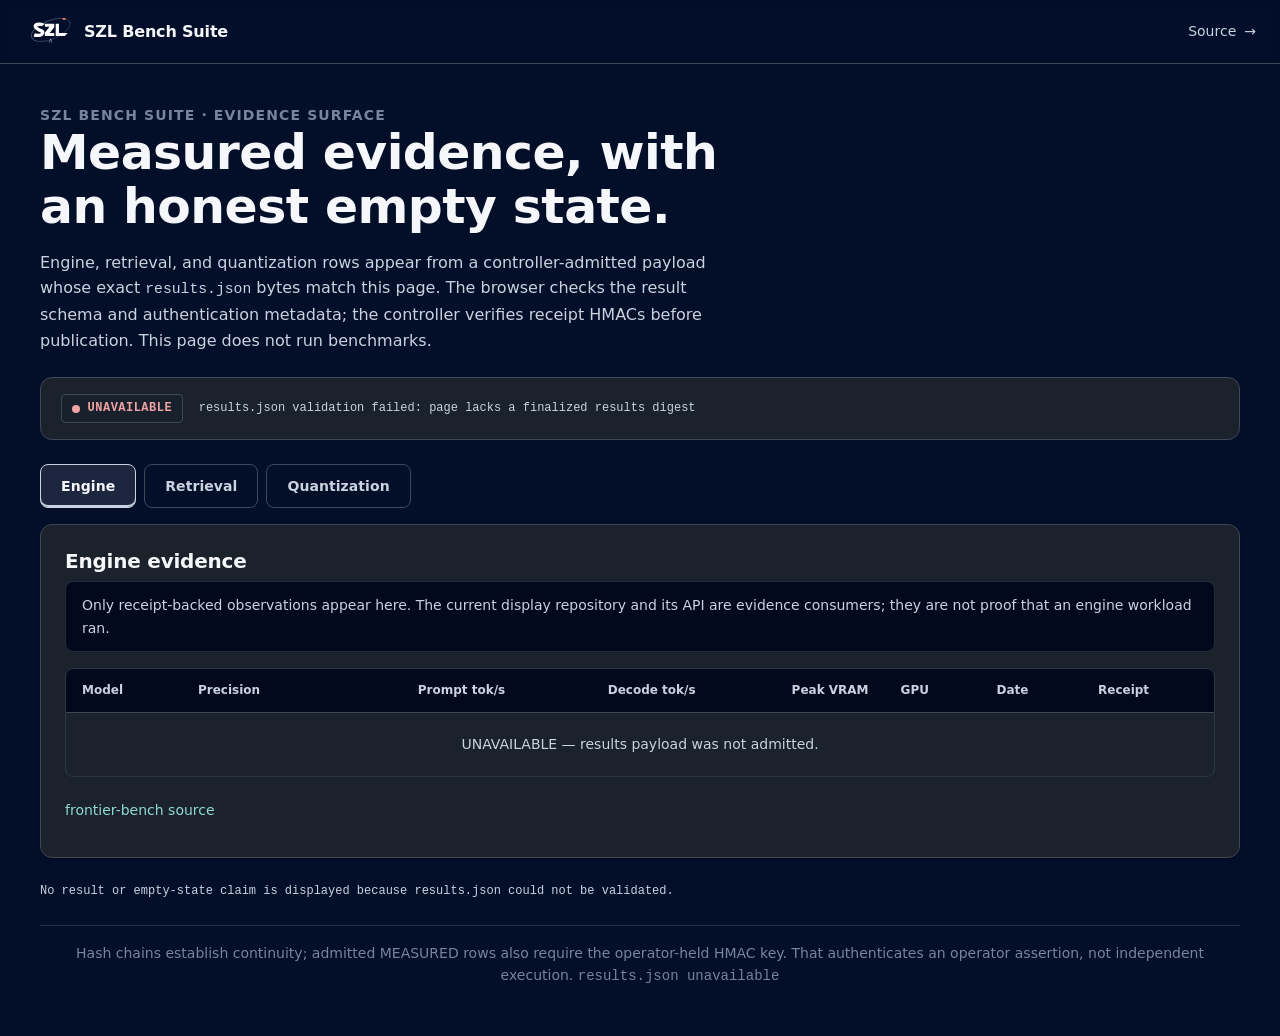
==== commit 8a1d3e69: "feat(brand): rework bench surfaces onto SZL KANCHAY founder direction The gold Kanchay v1.0.0 export" ====
--- a/deploy/bench-plane/szl-bench-suite.index.html
+++ b/deploy/bench-plane/szl-bench-suite.index.html
@@ -2,114 +2,91 @@
 <html lang="en">
 <head>
   <meta charset="utf-8">
-  <meta http-equiv="Content-Security-Policy" content="default-src 'none'; connect-src 'self'; style-src 'sha256-Xzj9AM5VJceqSobgvNZoHUDXah0m3HUVKHcFEvYTCVo=' 'self'; font-src 'self'; script-src 'sha256-hFf+d9bE3RDuo3J4aT/K8dcyvZX31R7DzCIN3vP1/l4='; base-uri 'none'; form-action 'none'; object-src 'none'">
+  <meta http-equiv="Content-Security-Policy" content="default-src 'none'; connect-src 'self'; style-src 'sha256-vm9qzxiyLCLCxqFc/zVa3SgAgkuAGAkUROEDFk5STLU=' 'self'; img-src 'self'; script-src 'sha256-O435pAYsRt2BjLsyYoYBeoRsXQEs2SJf48ipTj9pt+w='; base-uri 'none'; form-action 'none'; object-src 'none'">
   <meta name="szl-results-sha256" content="__RESULTS_JSON_SHA256__">
   <meta name="viewport" content="width=device-width,initial-scale=1">
   <meta name="color-scheme" content="dark">
   <title>SZL Bench Suite — measured or absent</title>
-  <link rel="stylesheet" href="kanchay/kanchay.css">
-  <link rel="stylesheet" href="kanchay/kanchay-components.css">
+  <link rel="icon" type="image/svg+xml" href="szl/logos/szl_favicon.svg">
+  <link rel="stylesheet" href="szl/szl-design-system.css">
   <style>
-    /* SZL Kanchay: every color and face below is a token from kanchay/kanchay.css. */
-    * { box-sizing: border-box; }
-    body { min-width: 320px; font-size: 15px; line-height: 1.6; }
-    a { color: var(--color-ink-signal); text-underline-offset: 3px; }
-    a:hover { color: var(--color-a11oy-text); }
-    :focus-visible { outline: var(--border-focus) solid var(--color-focus); outline-offset: 2px; }
-    .skip-link { position: absolute; top: var(--space-2); left: var(--space-4); z-index: var(--z-toast); padding: var(--space-3) var(--space-4); border-radius: var(--radius-sm); background: var(--color-a11oy-gold); color: var(--color-on-accent); font-weight: 600; text-decoration: none; transform: translateY(-200%); }
-    .skip-link:focus { transform: none; }
-    .kc-site-brand { min-height: var(--szl-touch-target); }
-    .site-source { display: inline-flex; align-items: center; gap: var(--space-2); min-height: var(--szl-touch-target); padding: 0 var(--space-3); border-radius: var(--radius-sm); color: var(--color-a11oy-text-sub); font-family: var(--font-sans); font-size: 13px; text-decoration: none; transition: background-color var(--duration-fast) var(--ease-standard), color var(--duration-fast) var(--ease-standard); }
-    .site-source:hover { background: var(--color-a11oy-overlay); color: var(--color-a11oy-text); }
-    .wrap { width: min(1100px, calc(100% - 2 * var(--space-4))); margin: var(--space-8) auto var(--space-12); }
-    .wrap:focus { outline: none; }
-    .intro, .panel, .status { border: var(--border-hairline) solid var(--color-a11oy-border-subtle); border-radius: var(--radius-md); background: var(--color-a11oy-surface); }
-    .intro { padding: var(--space-6); }
-    .kicker { font-family: var(--font-mono); font-size: 11px; line-height: 16px; letter-spacing: .3em; text-transform: uppercase; color: var(--color-a11oy-gold); }
-    h1 { margin: var(--space-3) 0; font-family: var(--font-display); font-size: clamp(28px, 5vw, 44px); font-weight: 300; line-height: 1.1; letter-spacing: -.03em; color: var(--color-a11oy-text); text-wrap: balance; }
-    h2 { margin: 0 0 var(--space-3); font-family: var(--font-display); font-size: 18px; font-weight: 600; line-height: 1.3; letter-spacing: -.02em; }
-    p { margin: 0; }
-    .sub { max-width: var(--szl-readable-measure); color: var(--color-a11oy-text-sub); text-wrap: pretty; }
-    code { font-family: var(--font-mono); font-size: .9em; color: var(--color-ink-signal); }
-    .status { --tone: var(--color-ink-caution); display: grid; grid-template-columns: auto 1fr; gap: var(--space-4); align-items: center; margin: var(--space-4) 0; padding: var(--space-4) var(--space-5); }
-    .status.good { --tone: var(--color-success); }
-    .status.bad { --tone: var(--color-ink-danger); }
-    .badge { display: inline-flex; justify-self: start; align-items: center; gap: var(--space-2); padding: var(--space-1) var(--space-3); border: var(--border-hairline) solid color-mix(in srgb, var(--tone) 40%, transparent); border-radius: var(--radius-full); background: color-mix(in srgb, var(--tone) 12%, transparent); color: var(--color-a11oy-text); font-family: var(--font-mono); font-size: 12px; font-weight: 500; line-height: 16px; letter-spacing: .08em; white-space: nowrap; }
-    .badge::before { content: ""; width: 6px; height: 6px; flex: none; border-radius: var(--radius-full); background: var(--tone); }
-    .status-detail { color: var(--color-a11oy-text-sub); font-family: var(--font-mono); font-size: 12px; font-variant-numeric: tabular-nums; overflow-wrap: anywhere; }
-    nav { display: flex; flex-wrap: wrap; gap: var(--space-2); margin: var(--space-6) 0 var(--space-4); }
-    nav button { min-height: var(--szl-touch-target); padding: 0 var(--space-5); border: var(--border-hairline) solid var(--color-a11oy-border); border-radius: var(--radius-sm); background: transparent; color: var(--color-a11oy-text-sub); font-family: var(--font-sans); font-size: 14px; font-weight: 500; line-height: 20px; cursor: pointer; transition: background-color var(--duration-fast) var(--ease-standard), border-color var(--duration-fast) var(--ease-standard), color var(--duration-fast) var(--ease-standard); }
-    nav button:hover { background: var(--color-a11oy-overlay); color: var(--color-a11oy-text); }
-    nav button[aria-pressed="true"] { border-color: var(--color-a11oy-gold); background: var(--color-a11oy-gold); color: var(--color-on-accent); }
-    nav button[aria-pressed="true"]:hover { border-color: var(--gold-bright); background: var(--gold-bright); }
+    /* SZL KANCHAY v1.1.0, dark operator surface: every color and face is a token from szl/szl-design-system.css. */
+    body { min-width: 320px; }
+    .nav__brand { min-block-size: var(--target-size-coarse); }
+    .nav__link { display: inline-flex; align-items: center; gap: var(--space-2); min-block-size: var(--target-size-coarse); }
+    .wrap { width: min(var(--container), calc(100% - 2 * var(--space-4))); margin: var(--space-10) auto var(--space-12); }
+    .wrap:focus-visible { box-shadow: none; }
+    .intro { margin-block-end: var(--space-6); }
+    .intro h1 { max-width: 24ch; font-size: clamp(var(--text-2xl), 5vw, var(--text-4xl)); text-wrap: balance; }
+    .intro p { margin: 0; text-wrap: pretty; }
+    .status { display: grid; grid-template-columns: auto 1fr; gap: var(--space-4); align-items: center; margin: 0 0 var(--space-6); padding: var(--space-4) var(--space-5); background: var(--surface); border: var(--border-hairline) solid var(--border); border-radius: var(--radius-lg); }
+    .status .chip { justify-self: start; color: var(--color-warning-light); font-weight: var(--weight-semibold); letter-spacing: .04em; }
+    .status.good .chip { color: var(--color-success-light); }
+    .status.bad .chip { color: var(--color-error-light); }
+    .status-detail { color: var(--text-sub); font-family: var(--font-mono); font-size: var(--text-xs); font-variant-numeric: tabular-nums lining-nums; overflow-wrap: anywhere; }
+    nav[aria-label="Bench planes"] { display: flex; flex-wrap: wrap; gap: var(--space-2); margin: 0 0 var(--space-4); }
+    nav[aria-label="Bench planes"] .btn { min-block-size: var(--target-size-coarse); padding-inline: var(--space-5); border-color: var(--border); }
+    nav[aria-label="Bench planes"] .btn[aria-pressed="true"] { color: var(--text); background: color-mix(in srgb, var(--text) 10%, transparent); border-color: var(--text-sub); box-shadow: inset 0 -2px 0 var(--text-sub); }
     section[hidden] { display: none; }
-    .panel { padding: var(--space-5); overflow: hidden; }
-    .truth { margin: 0 0 var(--space-4); padding: var(--space-3) var(--space-4); border: var(--border-hairline) solid var(--color-a11oy-border-subtle); border-radius: var(--radius-sm); background: var(--color-a11oy-deep); color: var(--color-a11oy-text-sub); font-size: 14px; }
-    .table-wrap { overflow-x: auto; border: var(--border-hairline) solid var(--color-a11oy-border-subtle); border-radius: var(--radius-sm); }
-    table { width: 100%; min-width: 720px; border-collapse: collapse; font-size: 13px; }
-    th, td { padding: var(--space-2) var(--space-3); border-bottom: var(--border-hairline) solid var(--color-a11oy-border-subtle); text-align: left; vertical-align: top; }
-    tbody tr:last-child td { border-bottom: 0; }
-    th { background: var(--color-a11oy-deep); color: var(--color-a11oy-text-sub); font-family: var(--font-sans); font-size: 12px; font-weight: 600; line-height: 16px; white-space: nowrap; }
-    td { color: var(--color-a11oy-text); font-family: var(--font-mono); font-variant-numeric: tabular-nums; }
-    thead th:nth-child(n+3):nth-child(-n+5), #retrieval thead th:nth-child(6) { text-align: right; }
-    tr.measured td:nth-child(n+3):nth-child(-n+5), tbody[data-plane="retrieval"] tr.measured td:nth-child(6) { color: var(--color-ink-signal); text-align: right; }
-    tr.empty td { padding: var(--space-5); color: var(--color-a11oy-text-sub); font-family: var(--font-sans); text-align: center; }
-    .links { display: flex; flex-wrap: wrap; gap: var(--space-4); margin-top: var(--space-3); font-size: 13px; }
-    .links a { display: inline-flex; align-items: center; min-height: var(--szl-touch-target); }
-    .provenance { margin-top: var(--space-5); color: var(--color-a11oy-text-sub); font-family: var(--font-mono); font-size: 12px; font-variant-numeric: tabular-nums; overflow-wrap: anywhere; }
-    footer { margin-top: var(--space-6); color: var(--color-a11oy-text-ghost); font-size: 12px; text-align: center; text-wrap: pretty; }
-    #stamp { font-family: var(--font-mono); font-variant-numeric: tabular-nums; }
-    @media (max-width: 620px) {
-      .wrap { width: calc(100% - 2 * var(--space-4)); margin-top: var(--space-4); }
-      .intro, .panel { padding: var(--space-4); }
-      .status { grid-template-columns: 1fr; }
-      .kc-site-inner { padding: 0 var(--space-4); }
-      .kc-site-tag { display: none; }
+    .truth { max-width: none; margin: 0 0 var(--space-4); padding: var(--space-3) var(--space-4); background: var(--bg-deep); border: var(--border-hairline) solid var(--border-subtle); border-radius: var(--radius-md); color: var(--text-sub); font-size: var(--text-sm); }
+    .table-wrap { overflow-x: auto; border: var(--border-hairline) solid var(--border-subtle); border-radius: var(--radius-md); }
+    .table { min-width: 860px; }
+    .table th { background: var(--bg-deep); text-transform: none; letter-spacing: var(--tracking-normal); white-space: nowrap; }
+    .table td { font-family: var(--font-mono); font-variant-numeric: tabular-nums lining-nums; vertical-align: middle; }
+    .table tbody tr:last-child td { border-bottom: 0; }
+    .table thead th:nth-child(n+3):nth-child(-n+5), #retrieval .table thead th:nth-child(6),
+    .table tr.measured td:nth-child(n+3):nth-child(-n+5), tbody[data-plane="retrieval"] tr.measured td:nth-child(6) { text-align: right; }
+    .table tr.empty td { padding: var(--space-5); color: var(--text-sub); font-family: var(--font-body); text-align: center; }
+    .receipt { white-space: nowrap; }
+    .receipt__label { color: var(--text-sub); }
+    .links { display: flex; flex-wrap: wrap; gap: var(--space-4); margin-top: var(--space-3); font-size: var(--text-sm); }
+    .links a { display: inline-flex; align-items: center; min-block-size: var(--target-size-coarse); }
+    .provenance { margin-top: var(--space-6); color: var(--text-sub); font-family: var(--font-mono); font-size: var(--text-xs); font-variant-numeric: tabular-nums lining-nums; overflow-wrap: anywhere; }
+    footer { margin-top: var(--space-6); padding-top: var(--space-4); border-top: var(--border-hairline) solid var(--hairline); color: var(--text-ghost); font-size: var(--text-sm); text-align: center; text-wrap: pretty; }
+    #stamp { font-family: var(--font-mono); font-variant-numeric: tabular-nums lining-nums; }
+    @media (max-width: 640px) {
+      .nav { gap: var(--space-3); padding-inline: var(--space-4); }
+      .wrap { margin-top: var(--space-6); }
+      .status { grid-template-columns: 1fr; padding: var(--space-4); }
+      .panel.card { padding: var(--space-4); }
     }
     @media (forced-colors: active) {
-      .badge::before { forced-color-adjust: none; }
-      nav button[aria-pressed="true"] { outline: 2px solid ButtonText; }
+      nav[aria-label="Bench planes"] .btn[aria-pressed="true"] { outline: 2px solid ButtonText; }
     }
   </style>
 </head>
 <body>
 <a class="skip-link" href="#evidence">Skip to evidence</a>
-<header class="kc-site-header">
-  <div class="kc-site-inner">
-    <a class="kc-site-brand" href="./">
-      <svg class="kc-mark" width="20" height="20" viewBox="0 0 32 32" fill="none" aria-hidden="true" focusable="false"><rect x="1" y="1" width="30" height="30" rx="7" fill="none" stroke="currentColor" stroke-width="1.6"/><path d="M9 9 L23 9 L9 23 L23 23" stroke="currentColor" stroke-width="2.2" stroke-linejoin="round" stroke-linecap="round" fill="none"/><circle cx="9" cy="9" r="2.1" fill="currentColor"/><circle cx="23" cy="23" r="2.1" fill="currentColor"/></svg>
-      <span class="kc-site-name">SZL Holdings</span>
-      <span class="kc-site-tag">Bench Suite</span>
-    </a>
-    <a class="site-source" href="https://github.com/szl-holdings/frontier-bench">Source <span aria-hidden="true">→</span></a>
-  </div>
+<header class="nav">
+  <a class="nav__brand" href="./"><img src="szl/logos/szl_favicon.svg" alt="" width="48" height="28"><span>SZL Bench Suite</span></a>
+  <div class="nav__links"><a class="nav__link" href="https://github.com/szl-holdings/frontier-bench">Source <span aria-hidden="true">→</span></a></div>
 </header>
 <main id="evidence" class="wrap" tabindex="-1">
   <header class="intro">
-    <div class="kicker">SZL Bench Suite · evidence surface</div>
+    <div class="eyebrow">SZL Bench Suite · evidence surface</div>
     <h1>Measured evidence, with an honest empty state.</h1>
     <p class="sub">Engine, retrieval, and quantization rows appear from a controller-admitted payload whose exact <code>results.json</code> bytes match this page. The browser checks the result schema and authentication metadata; the controller verifies receipt HMACs before publication. This page does not run benchmarks.</p>
   </header>
 
   <div id="status" class="status warn" role="status" aria-live="polite">
-    <span id="status-badge" class="badge">CHECKING</span>
+    <span id="status-badge" class="chip">CHECKING</span>
     <span id="status-detail" class="status-detail">Validating results.json…</span>
   </div>
 
   <nav aria-label="Bench planes">
-    <button type="button" data-target="engine" aria-pressed="true">Engine</button>
-    <button type="button" data-target="retrieval" aria-pressed="false">Retrieval</button>
-    <button type="button" data-target="quant" aria-pressed="false">Quantization</button>
+    <button type="button" class="btn btn-ghost" data-target="engine" aria-pressed="true">Engine</button>
+    <button type="button" class="btn btn-ghost" data-target="retrieval" aria-pressed="false">Retrieval</button>
+    <button type="button" class="btn btn-ghost" data-target="quant" aria-pressed="false">Quantization</button>
   </nav>
 
   <section id="engine">
-    <div class="panel">
-      <h2>Engine evidence</h2>
+    <div class="panel card">
+      <h2 class="card-title">Engine evidence</h2>
       <div class="truth">Only receipt-backed observations appear here. The current display repository and its API are evidence consumers; they are not proof that an engine workload ran.</div>
       <div class="table-wrap">
-        <table>
-          <thead><tr><th>Model</th><th>Precision</th><th>Prompt tok/s</th><th>Decode tok/s</th><th>Peak VRAM</th><th>GPU</th><th>Date</th></tr></thead>
-          <tbody data-plane="engine"><tr class="empty"><td colspan="7">Checking evidence payload…</td></tr></tbody>
+        <table class="table">
+          <thead><tr><th>Model</th><th>Precision</th><th>Prompt tok/s</th><th>Decode tok/s</th><th>Peak VRAM</th><th>GPU</th><th>Date</th><th>Receipt</th></tr></thead>
+          <tbody data-plane="engine"><tr class="empty"><td colspan="8">Checking evidence payload…</td></tr></tbody>
         </table>
       </div>
       <div class="links"><a href="https://github.com/szl-holdings/frontier-bench">frontier-bench source</a></div>
@@ -117,13 +94,13 @@
   </section>
 
   <section id="retrieval" hidden>
-    <div class="panel">
-      <h2>Retrieval evidence</h2>
+    <div class="panel card">
+      <h2 class="card-title">Retrieval evidence</h2>
       <div class="truth">Rows require a compatible receipt that binds the named method, machine, time, and measured metrics. Hard-coded demo corpora are not silently presented as production evidence.</div>
       <div class="table-wrap">
-        <table>
-          <thead><tr><th>Corpus</th><th>Method</th><th>nDCG@10</th><th>Recall@100</th><th>MRR</th><th>p50 ms</th><th>GPU</th><th>Date</th></tr></thead>
-          <tbody data-plane="retrieval"><tr class="empty"><td colspan="8">Checking evidence payload…</td></tr></tbody>
+        <table class="table">
+          <thead><tr><th>Corpus</th><th>Method</th><th>nDCG@10</th><th>Recall@100</th><th>MRR</th><th>p50 ms</th><th>GPU</th><th>Date</th><th>Receipt</th></tr></thead>
+          <tbody data-plane="retrieval"><tr class="empty"><td colspan="9">Checking evidence payload…</td></tr></tbody>
         </table>
       </div>
       <div class="links"><a href="https://github.com/szl-holdings/retrieval-bench">retrieval-bench source</a></div>
@@ -131,13 +108,13 @@
   </section>
 
   <section id="quant" hidden>
-    <div class="panel">
-      <h2>Quantization evidence</h2>
+    <div class="panel card">
+      <h2 class="card-title">Quantization evidence</h2>
       <div class="truth">A plotted point must come from a compatible measured receipt. Synthetic logits, projections, and labels without model-weight and runtime provenance are not admitted.</div>
       <div class="table-wrap">
-        <table>
-          <thead><tr><th>Model</th><th>Precision</th><th>Perplexity</th><th>Decode tok/s</th><th>Peak VRAM</th><th>GPU</th><th>Date</th></tr></thead>
-          <tbody data-plane="quant"><tr class="empty"><td colspan="7">Checking evidence payload…</td></tr></tbody>
+        <table class="table">
+          <thead><tr><th>Model</th><th>Precision</th><th>Perplexity</th><th>Decode tok/s</th><th>Peak VRAM</th><th>GPU</th><th>Date</th><th>Receipt</th></tr></thead>
+          <tbody data-plane="quant"><tr class="empty"><td colspan="8">Checking evidence payload…</td></tr></tbody>
         </table>
       </div>
       <div class="links"><a href="https://github.com/szl-holdings/quant-curve">quant-curve source</a></div>
@@ -162,7 +139,7 @@
     retrieval: ['corpus', 'method', 'ndcg10', 'recall100', 'mrr', 'p50_ms'],
     quant: ['model', 'precision', 'perplexity', 'decode_tps', 'peak_vram_gb']
   };
-  const spans = {engine: 7, retrieval: 8, quant: 7};
+  const spans = {engine: 8, retrieval: 9, quant: 8};
   const hash64 = /^[0-9a-f]{64}$/;
   const timestamp = /^\d{4}-\d{2}-\d{2}T\d{2}:\d{2}:\d{2}(?:\.\d+)?Z$/;
   const artifactName = /^[A-Za-z0-9._/-]{1,128}$/;
@@ -335,6 +312,24 @@
         const date = document.createElement('td');
         date.textContent = item.measured_at.slice(0, 10);
         row.appendChild(date);
+        const receiptCell = document.createElement('td');
+        const receipt = document.createElement('span');
+        receipt.className = 'receipt';
+        receipt.title = `receipt ${item.receipt}`;
+        const receiptDot = document.createElement('span');
+        receiptDot.className = 'receipt__dot';
+        receiptDot.setAttribute('aria-hidden', 'true');
+        const receiptLabel = document.createElement('span');
+        receiptLabel.className = 'receipt__label';
+        receiptLabel.textContent = 'admitted';
+        const receiptRoot = document.createElement('span');
+        receiptRoot.className = 'receipt__root';
+        receiptRoot.textContent = item.receipt.slice(0, 12);
+        receipt.appendChild(receiptDot);
+        receipt.appendChild(receiptLabel);
+        receipt.appendChild(receiptRoot);
+        receiptCell.appendChild(receipt);
+        row.appendChild(receiptCell);
         body.appendChild(row);
       }
     }
--- a/deploy/bench-plane/szl/szl-design-system.css
+++ b/deploy/bench-plane/szl/szl-design-system.css
@@ -0,0 +1,427 @@
+/* ============================================================================
+ * SZL HOLDINGS — KANCHAY Design System v1.1.0  ·  szl-design-system.css
+ * One self-contained file. 0 runtime CDN. No Google Fonts. No Inter default.
+ * No purple gradients. Self-hosted system-font stack only.
+ *
+ * EVOLVES (does not replace) the canonical KANCHAY token scales:
+ *   yawar (blood/red), yuyay (teal — WCAG-AA focus ring), hatun (gold/premium),
+ *   gray (neutral), plus the a11oy dark surfaces.
+ * ADDS the founder-approved logo palette: space navy #030F29, coral node
+ *   #DF735F (accent, used SPARINGLY), silver linework #E9EEF6->#9AA7BD->#5C6B86.
+ *
+ * Aesthetic: Anthropic calm restraint + Ollama dev-clean + defense-tech
+ * gravitas + our own orbital/khipu motif. Generous whitespace. Serious, human,
+ * honest. WCAG AA throughout. ADDITIVE only — no v11 LOCKED number changed.
+ *
+ * Brand assets (c) 2026 SZL Holdings · CC BY 4.0 · code Apache-2.0
+ * Attribution: ORCID 0009-0001-0110-4173
+ * ========================================================================== */
+
+/* --- 0 · Self-hosted font stack (NO CDN, NO webfont download required) ----- */
+:root {
+  --font-body:
+    system-ui, -apple-system, "Segoe UI", "Helvetica Neue", "Liberation Sans",
+    Arial, sans-serif;
+  --font-display:
+    system-ui, -apple-system, "Segoe UI", "Helvetica Neue", "Liberation Sans",
+    Arial, sans-serif;
+  --font-heading: var(--font-display);
+  --font-mono:
+    ui-monospace, "SF Mono", "Cascadia Code", "JetBrains Mono", "IBM Plex Mono",
+    "Liberation Mono", Menlo, Consolas, monospace;
+}
+
+/* --- 1 · COLOR — full palette (KANCHAY scales KEPT; logo palette ADDED) ---- */
+:root {
+  /* yawar (blood / circulatory receipt ledger) — KEEP */
+  --color-yawar-50:#fdecec; --color-yawar-100:#f9cfcf; --color-yawar-200:#f0a3a3;
+  --color-yawar-300:#e57373; --color-yawar-400:#d65151; --color-yawar-500:#c0392b;
+  --color-yawar-600:#a32a1f; --color-yawar-700:#822018; --color-yawar-800:#5e1712;
+  --color-yawar-900:#3d0f0c;
+  /* yuyay (thought / 13-axis heart gate) — KEEP; focus ring lives here */
+  --color-yuyay-50:#e6f7f6; --color-yuyay-100:#bfeae8; --color-yuyay-200:#8fd9d5;
+  --color-yuyay-300:#5cc4bf; --color-yuyay-400:#34aaa4; --color-yuyay-500:#168f89;
+  --color-yuyay-600:#0f726e; --color-yuyay-700:#0b5957; --color-yuyay-800:#083f3e;
+  --color-yuyay-900:#052827;
+  /* hatun (great / premium accent, doctrine governance) — KEEP */
+  --color-hatun-50:#faf5e9; --color-hatun-100:#f0e3c4; --color-hatun-200:#e4cf99;
+  --color-hatun-300:#d7b96b; --color-hatun-400:#cda64a; --color-hatun-500:#c08f2f;
+  --color-hatun-600:#a3741f; --color-hatun-700:#825a18; --color-hatun-800:#5e4012;
+  --color-hatun-900:#3d290b;
+  /* neutral gray scale — KEEP */
+  --color-gray-50:#f5f7fa; --color-gray-100:#e6eaf1; --color-gray-200:#c9d2df;
+  --color-gray-300:#a4b1c4; --color-gray-400:#76859b; --color-gray-500:#525f73;
+  --color-gray-600:#3c4757; --color-gray-700:#2a3340; --color-gray-800:#1b222c;
+  --color-gray-900:#10151c; --color-gray-950:#0a0f1e;
+  /* NEW · canonical logo palette (founder-approved) */
+  --color-space-900:#030F29; --color-space-800:#061536;
+  --color-space-700:#0a1e47; --color-space-600:#102a5e;
+  --color-coral-300:#F0917E; --color-coral-400:#DF735F; --color-coral-500:#C4543F;
+  --color-silver-100:#E9EEF6; --color-silver-300:#9AA7BD; --color-silver-500:#5C6B86;
+  --color-white:#FFFFFF; --color-ink:#0a0f1e; --color-ink-soft:#2a3340;
+  /* semantic (status) — KEEP */
+  --color-success:#1f9d57; --color-success-strong:#116b3d; --color-success-light:#3fce82;
+  --color-warning:#c08f2f; --color-warning-light:#e4cf99;
+  --color-error:#c0392b;   --color-error-light:#f0a3a3;
+  --color-info:#2f7fb5;    --color-info-light:#7cb8e0;
+}
+
+/* --- 2 · SEMANTIC SURFACES — the "polarities" (dark operator default) ------ */
+:root {
+  --bg:var(--color-space-900); --bg-deep:#02091c;
+  --surface:var(--color-gray-800); --surface-alt:#18202b;
+  --surface-raised:var(--color-gray-700);
+  --border:var(--color-gray-600);
+  --border-subtle:color-mix(in srgb, var(--color-gray-600) 55%, transparent);
+  --hairline:color-mix(in srgb, var(--color-silver-500) 38%, transparent);
+  --text:var(--color-gray-50); --text-sub:var(--color-gray-200); --text-ghost:var(--color-gray-400);
+  --accent:var(--color-coral-400); --accent-hover:var(--color-coral-300);
+  --accent-press:var(--color-coral-500); --accent-ink:var(--color-space-900);
+  --premium:var(--color-hatun-300);
+  --link:var(--color-yuyay-200); --link-hover:var(--color-yuyay-100);
+  --focus:var(--color-yuyay-400);
+  color-scheme:dark;
+}
+[data-surface="light"] {
+  --bg:var(--color-gray-50); --bg-deep:#eef1f6;
+  --surface:var(--color-white); --surface-alt:#fbfcfe; --surface-raised:var(--color-white);
+  --border:var(--color-gray-200);
+  --border-subtle:color-mix(in srgb, var(--color-gray-300) 50%, transparent);
+  --hairline:color-mix(in srgb, var(--color-silver-500) 30%, transparent);
+  --text:var(--color-gray-900); --text-sub:var(--color-gray-600); --text-ghost:var(--color-gray-500);
+  --accent:var(--color-coral-500); --accent-hover:var(--color-coral-400);
+  --accent-press:#a8442f; --accent-ink:var(--color-white);
+  --premium:var(--color-hatun-700);
+  --link:var(--color-yuyay-700); --link-hover:var(--color-yuyay-800);
+  --focus:var(--color-yuyay-600);
+  color-scheme:light;
+}
+
+/* --- 3 · TYPE SCALE — Major Third (1.25), base 16px (KANCHAY scale) -------- */
+:root {
+  --text-xs:0.75rem; --text-sm:0.875rem; --text-base:1rem; --text-lg:1.25rem;
+  --text-xl:1.563rem; --text-2xl:1.953rem; --text-3xl:2.441rem;
+  --text-4xl:3.052rem; --text-5xl:3.815rem; --text-6xl:4.768rem;
+  --leading-tight:1.1; --leading-snug:1.2; --leading-normal:1.6; --leading-mono:1.5;
+  --tracking-tight:-0.011em; --tracking-normal:0; --tracking-caps:0.08em;
+  --weight-regular:400; --weight-medium:500; --weight-semibold:600; --weight-bold:700;
+}
+
+/* --- 4 · SPACING / RADIUS / SHADOW / MOTION / Z — KEEP canonical tokens ----- */
+:root {
+  --space-px:1px; --space-1:.25rem; --space-2:.5rem; --space-3:.75rem; --space-4:1rem;
+  --space-5:1.25rem; --space-6:1.5rem; --space-8:2rem; --space-10:2.5rem; --space-12:3rem;
+  --space-16:4rem; --space-20:5rem; --space-24:6rem;
+  --radius-sm:4px; --radius-md:8px; --radius-lg:12px; --radius-xl:16px;
+  --radius-2xl:24px; --radius-full:9999px;
+  --shadow-sm:0 1px 2px rgba(0,0,0,.40); --shadow-md:0 2px 8px rgba(0,0,0,.45);
+  --shadow-lg:0 8px 24px rgba(0,0,0,.50); --shadow-xl:0 16px 48px rgba(0,0,0,.55);
+  --shadow-focus:0 0 0 3px color-mix(in srgb, var(--focus) 55%, transparent);
+  --shadow-glow-hatun:0 0 0 1px var(--color-hatun-500),
+                      0 0 16px color-mix(in srgb, var(--color-hatun-400) 30%, transparent);
+  --shadow-node:0 0 0 1px var(--color-coral-500),
+                0 0 18px color-mix(in srgb, var(--color-coral-400) 32%, transparent);
+  --ease-standard:cubic-bezier(.2,0,0,1); --ease-emphasized:cubic-bezier(.3,0,.1,1);
+  --ease-out:cubic-bezier(0,0,.2,1); --ease-in:cubic-bezier(.4,0,1,1);
+  --ease-orbit:cubic-bezier(.45,.05,.25,1);
+  --duration-instant:75ms; --duration-fast:150ms; --duration-base:250ms;
+  --duration-slow:400ms; --duration-slower:600ms; --duration-orbit:24s;
+  --z-base:0; --z-raised:10; --z-dropdown:1000; --z-sticky:1100; --z-overlay:1200;
+  --z-modal:1300; --z-popover:1400; --z-toast:1500; --z-max:2147483000;
+  --z-control-dock:var(--z-popover);
+  --border-hairline:1px; --border-thick:2px; --border-focus:3px;
+  --measure:68ch; --container:1200px;
+  --safe-area-top:env(safe-area-inset-top,0px);
+  --safe-area-right:env(safe-area-inset-right,0px);
+  --safe-area-bottom:env(safe-area-inset-bottom,0px);
+  --safe-area-left:env(safe-area-inset-left,0px);
+  --target-size-min:24px; --target-size-coarse:44px;
+  --control-dock-max-inline-size:24rem;
+}
+@media (prefers-reduced-motion: reduce) {
+  *, *::before, *::after {
+    animation-duration:.01ms !important; animation-iteration-count:1 !important;
+    transition-duration:.01ms !important; scroll-behavior:auto !important;
+  }
+}
+
+/* --- 5 · BASE / RESET ------------------------------------------------------ */
+*, *::before, *::after { box-sizing:border-box; }
+html { -webkit-text-size-adjust:100%; text-size-adjust:100%; }
+body {
+  margin:0; background:var(--bg); color:var(--text);
+  font-family:var(--font-body); font-size:var(--text-base);
+  line-height:var(--leading-normal); font-weight:var(--weight-regular);
+  -webkit-font-smoothing:antialiased; -moz-osx-font-smoothing:grayscale;
+  text-rendering:optimizeLegibility;
+}
+h1,h2,h3,h4 { font-family:var(--font-display); color:var(--text);
+  letter-spacing:var(--tracking-tight); margin:0 0 var(--space-4); }
+h1 { font-size:var(--text-4xl); line-height:var(--leading-tight); font-weight:var(--weight-bold); }
+h2 { font-size:var(--text-3xl); line-height:var(--leading-snug); font-weight:var(--weight-semibold); }
+h3 { font-size:var(--text-2xl); line-height:var(--leading-snug); font-weight:var(--weight-semibold); }
+h4 { font-size:var(--text-xl);  line-height:var(--leading-snug); font-weight:var(--weight-semibold); }
+p  { margin:0 0 var(--space-4); max-width:var(--measure); color:var(--text-sub); }
+a  { color:var(--link); text-decoration:none; text-underline-offset:3px;
+     transition:color var(--duration-fast) var(--ease-standard); }
+a:hover { color:var(--link-hover); text-decoration:underline; }
+small,.text-sm { font-size:var(--text-sm); }
+code,kbd,samp { font-family:var(--font-mono); font-size:.92em; }
+hr { border:0; border-top:var(--border-hairline) solid var(--border); margin:var(--space-8) 0; }
+::selection { background:color-mix(in srgb, var(--accent) 30%, transparent); }
+:where(a,button,input,select,textarea,[tabindex]):focus-visible {
+  outline:var(--border-focus) solid transparent;
+  box-shadow:var(--shadow-focus); border-radius:var(--radius-sm);
+}
+.tabular,[data-tabular] { font-variant-numeric:tabular-nums lining-nums; }
+
+/* --- 6 · TYPE UTILITIES ---------------------------------------------------- */
+.display  { font-family:var(--font-display); font-size:var(--text-5xl);
+            line-height:var(--leading-tight); letter-spacing:var(--tracking-tight);
+            font-weight:var(--weight-bold); }
+.eyebrow  { font-size:var(--text-sm); font-weight:var(--weight-semibold);
+            letter-spacing:var(--tracking-caps); text-transform:uppercase; color:var(--text-ghost); }
+.lead     { font-size:var(--text-lg); color:var(--text); max-width:var(--measure); }
+.muted    { color:var(--text-sub); }
+.ghost    { color:var(--text-ghost); }
+.mono     { font-family:var(--font-mono); }
+
+/* --- 7 · LAYOUT HELPERS ---------------------------------------------------- */
+.container { width:100%; max-width:var(--container); margin-inline:auto; padding-inline:var(--space-6); }
+.stack > * + * { margin-top:var(--space-4); }
+.cluster { display:flex; flex-wrap:wrap; gap:var(--space-3); align-items:center; }
+.grid-auto { display:grid; gap:var(--space-6); grid-template-columns:repeat(auto-fit,minmax(260px,1fr)); }
+.safe-area-inline {
+  padding-inline-start:calc(var(--space-6) + var(--safe-area-left));
+  padding-inline-end:calc(var(--space-6) + var(--safe-area-right));
+}
+.safe-area-block-end {
+  padding-block-end:calc(var(--space-6) + var(--safe-area-bottom));
+}
+.control-target {
+  display:inline-flex; align-items:center; justify-content:center;
+  min-inline-size:var(--target-size-min); min-block-size:var(--target-size-min);
+}
+.control-dock {
+  position:fixed; isolation:isolate; z-index:var(--z-control-dock);
+  inset-inline-end:calc(var(--space-4) + var(--safe-area-right));
+  inset-block-end:calc(var(--space-4) + var(--safe-area-bottom));
+  display:grid; gap:var(--space-3); inline-size:max-content;
+  max-inline-size:min(var(--control-dock-max-inline-size),
+    calc(100vw - var(--space-4) - var(--space-4) - var(--safe-area-left) - var(--safe-area-right)));
+}
+.control-dock > * { min-inline-size:0; max-inline-size:100%; }
+
+@media (max-width:640px) {
+  .grid-auto { grid-template-columns:minmax(0,1fr); }
+  .control-dock {
+    inset-inline-start:calc(var(--space-4) + var(--safe-area-left));
+    inline-size:auto;
+  }
+}
+
+/* --- 8 · BUTTONS (coral primary = the single accent, used sparingly) ------- */
+.btn {
+  --_pad-y:.625rem; --_pad-x:1.125rem;
+  display:inline-flex; align-items:center; justify-content:center; gap:var(--space-2);
+  min-inline-size:var(--target-size-min); min-block-size:var(--target-size-min);
+  padding:var(--_pad-y) var(--_pad-x);
+  font-family:var(--font-body); font-size:var(--text-sm); font-weight:var(--weight-semibold);
+  line-height:1; letter-spacing:.005em; white-space:nowrap;
+  border:var(--border-hairline) solid transparent; border-radius:var(--radius-md);
+  cursor:pointer; user-select:none; text-decoration:none;
+  transition:background var(--duration-fast) var(--ease-standard),
+             border-color var(--duration-fast) var(--ease-standard),
+             color var(--duration-fast) var(--ease-standard),
+             transform var(--duration-instant) var(--ease-standard);
+}
+.btn:active { transform:translateY(1px); }
+.btn:disabled,.btn[aria-disabled="true"] { opacity:.5; cursor:not-allowed; transform:none; }
+.btn-primary { background:var(--accent); color:var(--accent-ink); border-color:var(--accent); }
+.btn-primary:hover { background:var(--accent-hover); border-color:var(--accent-hover); }
+.btn-primary:active { background:var(--accent-press); }
+.btn-secondary { background:transparent; color:var(--text); border-color:var(--border); }
+.btn-secondary:hover { border-color:var(--text-ghost); background:color-mix(in srgb, var(--text) 6%, transparent); }
+.btn-ghost { background:transparent; color:var(--text-sub); border-color:transparent; }
+.btn-ghost:hover { color:var(--text); background:color-mix(in srgb, var(--text) 7%, transparent); }
+.btn-premium { background:transparent; color:var(--premium);
+  border-color:color-mix(in srgb, var(--premium) 55%, transparent); }
+.btn-premium:hover { box-shadow:var(--shadow-glow-hatun);
+  background:color-mix(in srgb, var(--premium) 10%, transparent); }
+.btn-lg { --_pad-y:.85rem; --_pad-x:1.5rem; font-size:var(--text-base); }
+.btn-sm { --_pad-y:.4rem;  --_pad-x:.8rem;  font-size:var(--text-xs); }
+@media (pointer:coarse) {
+  .btn,.control-target {
+    min-inline-size:var(--target-size-coarse); min-block-size:var(--target-size-coarse);
+  }
+}
+
+/* --- 9 · CARDS (dark-first, optional orbital arc accent) ------------------- */
+.card {
+  background:var(--surface); border:var(--border-hairline) solid var(--border);
+  border-radius:var(--radius-lg); padding:var(--space-6); box-shadow:var(--shadow-sm);
+  transition:border-color var(--duration-base) var(--ease-standard),
+             box-shadow var(--duration-base) var(--ease-standard);
+}
+.card:hover { box-shadow:var(--shadow-md); border-color:var(--border-subtle); }
+.card-raised { background:var(--surface-raised); box-shadow:var(--shadow-md); }
+.card-title { font-family:var(--font-display); font-size:var(--text-lg);
+  font-weight:var(--weight-semibold); margin:0 0 var(--space-2); color:var(--text); }
+.card-orbit { position:relative; overflow:hidden; }
+.card-orbit::before { content:""; position:absolute; inset:-40% -30% auto auto;
+  width:140%; aspect-ratio:1; border-radius:var(--radius-full);
+  border:1px solid color-mix(in srgb, var(--color-silver-300) 22%, transparent);
+  transform:rotate(-22deg); pointer-events:none; }
+
+/* --- 10 · BADGES + PROOF-STATUS CHIPS (honest vocabulary; never color-only) - */
+.badge { display:inline-flex; align-items:center; gap:var(--space-1);
+  padding:.2rem .55rem; font-size:var(--text-xs); font-weight:var(--weight-semibold);
+  letter-spacing:.02em; border-radius:var(--radius-sm);
+  border:var(--border-hairline) solid var(--border);
+  background:color-mix(in srgb, var(--text) 5%, transparent); color:var(--text-sub); }
+.badge-accent  { color:var(--accent);  border-color:color-mix(in srgb,var(--accent) 45%,transparent);
+                 background:color-mix(in srgb,var(--accent) 10%,transparent); }
+.badge-premium { color:var(--premium); border-color:color-mix(in srgb,var(--premium) 45%,transparent);
+                 background:color-mix(in srgb,var(--premium) 10%,transparent); }
+.chip { display:inline-flex; align-items:center; gap:var(--space-2);
+  padding:.25rem .6rem; font-family:var(--font-mono); font-size:var(--text-xs);
+  border-radius:var(--radius-sm); border:var(--border-hairline) solid var(--border);
+  background:var(--surface-alt); color:var(--text-sub);
+  font-variant-numeric:tabular-nums lining-nums; }
+.chip::before { content:""; width:.5rem; height:.5rem; border-radius:var(--radius-full);
+  background:currentColor; flex:0 0 auto; }
+.chip-proven     { color:var(--color-success-light); }
+.chip-conjecture { color:var(--color-warning-light); }
+.chip-sorry      { color:var(--color-error-light); }
+.chip-axiom      { color:var(--link); }
+.chip-live       { color:var(--color-success-light); }
+.chip-sample     { color:var(--text-ghost); }
+.chip-simulated  { color:var(--color-warning-light); }
+.chip-unavailable { color:var(--color-error-light); }
+[data-surface="light"] .chip-proven,
+[data-surface="light"] .chip-live { color:var(--color-success-strong); }
+[data-surface="light"] .chip-conjecture,
+[data-surface="light"] .chip-simulated { color:#6b4f00; }
+[data-surface="light"] .chip-sorry,
+[data-surface="light"] .chip-unavailable { color:#9f281e; }
+
+/* --- 11 · RECEIPT / PROOF chip (signature component) ----------------------- */
+.receipt { display:inline-flex; align-items:center; gap:var(--space-3);
+  padding:var(--space-2) var(--space-3); font-family:var(--font-mono); font-size:var(--text-xs);
+  background:var(--surface-alt); color:var(--text-sub);
+  border:var(--border-hairline) solid var(--border); border-radius:var(--radius-sm);
+  font-variant-numeric:tabular-nums lining-nums; }
+.receipt__dot { width:.55rem; height:.55rem; border-radius:var(--radius-full);
+  background:var(--color-success-light); flex:0 0 auto;
+  box-shadow:0 0 0 3px color-mix(in srgb, var(--color-success-light) 22%, transparent); }
+.receipt__root { color:var(--text); letter-spacing:.02em; }
+.receipt__label { color:var(--text-ghost); text-transform:uppercase;
+  letter-spacing:var(--tracking-caps); font-size:10px; }
+.receipt[data-state="unverified"] .receipt__dot { background:var(--color-warning-light);
+  box-shadow:0 0 0 3px color-mix(in srgb, var(--color-warning-light) 22%, transparent); }
+.receipt[data-state="failed"] .receipt__dot { background:var(--color-error-light);
+  box-shadow:0 0 0 3px color-mix(in srgb, var(--color-error-light) 22%, transparent); }
+
+/* --- 12 · CODE BLOCK (Ollama-clean, copy-paste-first) ---------------------- */
+.code { position:relative; display:block; font-family:var(--font-mono);
+  font-size:var(--text-sm); line-height:var(--leading-mono);
+  background:var(--bg-deep); color:var(--text);
+  border:var(--border-hairline) solid var(--border); border-radius:var(--radius-md);
+  padding:var(--space-4) var(--space-5); overflow-x:auto; white-space:pre; tab-size:2; }
+.code::before { content:attr(data-lang); position:absolute; top:var(--space-2); right:var(--space-3);
+  font-size:10px; letter-spacing:var(--tracking-caps); text-transform:uppercase; color:var(--text-ghost); }
+.code .tok-comment { color:var(--text-ghost); }
+.code .tok-key     { color:var(--link); }
+.code .tok-str     { color:var(--color-success-light); }
+.code .tok-num     { color:var(--premium); }
+.code__copy { position:absolute; bottom:var(--space-2); right:var(--space-2); }
+
+/* --- 13 · NAV (sticky, hairline, calm) ------------------------------------- */
+.nav { position:sticky; top:0; z-index:var(--z-sticky);
+  display:flex; align-items:center; gap:var(--space-6); height:64px; padding-inline:var(--space-6);
+  background:color-mix(in srgb, var(--bg) 82%, transparent);
+  backdrop-filter:saturate(140%) blur(10px);
+  border-bottom:var(--border-hairline) solid var(--border); }
+.nav__brand { display:flex; align-items:center; gap:var(--space-3);
+  font-family:var(--font-display); font-weight:var(--weight-bold);
+  letter-spacing:var(--tracking-tight); color:var(--text); text-decoration:none; }
+.nav__brand img,.nav__brand svg { height:28px; width:auto; display:block; }
+.nav__links { display:flex; align-items:center; gap:var(--space-5); margin-left:auto; }
+.nav__link { font-size:var(--text-sm); font-weight:var(--weight-medium); color:var(--text-sub); }
+.nav__link:hover,.nav__link[aria-current="page"] { color:var(--text); text-decoration:none; }
+.nav__link[aria-current="page"] { position:relative; }
+.nav__link[aria-current="page"]::after { content:""; position:absolute; left:0; right:0; bottom:-21px;
+  height:2px; background:var(--accent); border-radius:var(--radius-full); }
+
+/* --- 14 · HERO (deep-space; one orbital arc + one coral node) -------------- */
+.hero { position:relative; overflow:hidden; isolation:isolate; padding:clamp(4rem,10vw,8rem) 0;
+  background:radial-gradient(120% 80% at 70% -10%,
+      color-mix(in srgb, var(--color-space-700) 60%, transparent), transparent 60%), var(--bg); }
+.hero__inner { max-width:var(--container); margin-inline:auto; padding-inline:var(--space-6);
+  position:relative; z-index:1; }
+.hero__title { font-family:var(--font-display); font-weight:var(--weight-bold);
+  font-size:clamp(2.4rem,5vw,var(--text-6xl)); line-height:1.05;
+  letter-spacing:var(--tracking-tight); margin:0 0 var(--space-5); max-width:18ch; }
+.hero__sub { font-size:var(--text-lg); color:var(--text-sub); max-width:54ch; margin-bottom:var(--space-8); }
+.hero__orbit { position:absolute; inset:0; z-index:0; pointer-events:none; overflow:hidden; }
+.hero__orbit::before { content:""; position:absolute; top:8%; right:-6%;
+  width:min(54vw,760px); aspect-ratio:1.9/1; transform:rotate(-22deg);
+  border:1px solid color-mix(in srgb, var(--color-silver-300) 26%, transparent);
+  border-radius:var(--radius-full); }
+.hero__node { position:absolute; top:11%; right:14%; width:14px; height:14px;
+  border-radius:var(--radius-full); background:var(--accent); box-shadow:var(--shadow-node);
+  animation:orbit-drift var(--duration-orbit) linear infinite; }
+@keyframes orbit-drift { to { transform:rotate(360deg) translateX(2px) rotate(-360deg); } }
+
+/* --- 15 · ORBIT DIVIDER (orbital/khipu motif as a section rule) ------------ */
+.orbit-rule { display:flex; align-items:center; gap:var(--space-3); margin:var(--space-12) 0; color:var(--text-ghost); }
+.orbit-rule::before,.orbit-rule::after { content:""; height:1px; flex:1;
+  background:linear-gradient(to right, transparent,
+    color-mix(in srgb, var(--color-silver-300) 40%, transparent), transparent); }
+
+/* --- 16 - EVIDENCE CARD + DECISION METRIC --------------------------------- */
+.evidence-card { display:grid; gap:var(--space-4); background:var(--surface);
+  border:var(--border-hairline) solid var(--border); border-radius:var(--radius-lg);
+  padding:var(--space-6); }
+.evidence-card__header { display:flex; align-items:flex-start; justify-content:space-between;
+  gap:var(--space-4); }
+.evidence-card__title { margin:0; font-size:var(--text-lg); }
+.evidence-card__meta { display:grid; gap:var(--space-2); margin:0; }
+.evidence-card__meta > div { display:grid; grid-template-columns:minmax(7rem,.35fr) 1fr;
+  gap:var(--space-3); padding-top:var(--space-2); border-top:1px solid var(--hairline); }
+.evidence-card__meta dt { color:var(--text-ghost); font-size:var(--text-xs);
+  font-weight:var(--weight-semibold); letter-spacing:var(--tracking-caps); text-transform:uppercase; }
+.evidence-card__meta dd { margin:0; color:var(--text); overflow-wrap:anywhere; }
+.metric { display:grid; gap:var(--space-1); }
+.metric__value { color:var(--text); font:var(--weight-bold) var(--text-2xl)/1 var(--font-display);
+  font-variant-numeric:tabular-nums lining-nums; }
+.metric__label { color:var(--text-ghost); font-size:var(--text-xs);
+  letter-spacing:var(--tracking-caps); text-transform:uppercase; }
+
+@media (max-width:640px) {
+  .evidence-card__header { display:grid; }
+  .evidence-card__meta > div { grid-template-columns:1fr; gap:var(--space-1); }
+}
+
+@media (forced-colors:active) {
+  .chip::before,.receipt__dot,.hero__node { border:1px solid currentColor; }
+}
+.orbit-rule__node { width:7px; height:7px; border-radius:var(--radius-full);
+  background:var(--accent); flex:0 0 auto; }
+
+/* --- 16 · TABLE (audit / count data) --------------------------------------- */
+.table { width:100%; border-collapse:collapse; font-size:var(--text-sm); }
+.table th { text-align:left; font-weight:var(--weight-semibold); color:var(--text-sub);
+  font-size:var(--text-xs); letter-spacing:var(--tracking-caps); text-transform:uppercase;
+  padding:var(--space-3) var(--space-4); border-bottom:var(--border-hairline) solid var(--border); }
+.table td { padding:var(--space-3) var(--space-4);
+  border-bottom:var(--border-hairline) solid var(--border-subtle); color:var(--text); }
+.table td.num { font-family:var(--font-mono); font-variant-numeric:tabular-nums lining-nums; text-align:right; }
+
+/* --- 17 · SKIP LINK (a11y) ------------------------------------------------- */
+.skip-link { position:absolute; left:-9999px; z-index:var(--z-max);
+  background:var(--surface); color:var(--text); padding:var(--space-3) var(--space-4);
+  border-radius:var(--radius-md); border:var(--border-hairline) solid var(--border); }
+.skip-link:focus { left:var(--space-4); top:var(--space-4); }
+
+/* End — szl-design-system.css · CC BY 4.0 · ORCID 0009-0001-0110-4173 · ADDITIVE only */
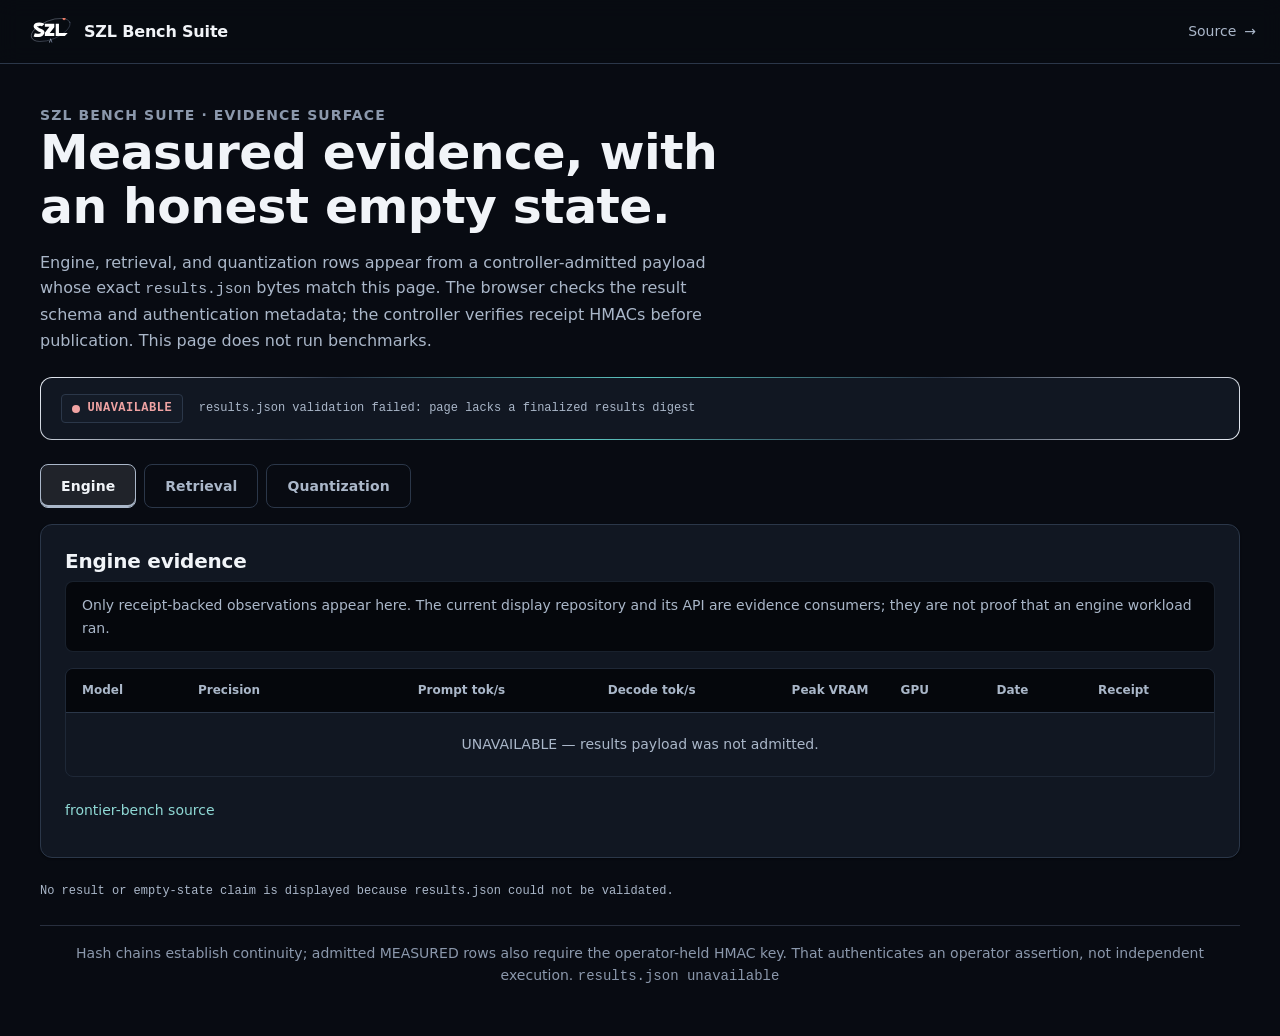
==== commit e81a6c49: "fix(frontend): admit polished KANCHAY assets and keyboard evidence tables" ====
--- a/deploy/bench-plane/szl-bench-suite.index.html
+++ b/deploy/bench-plane/szl-bench-suite.index.html
@@ -2,7 +2,7 @@
 <html lang="en">
 <head>
   <meta charset="utf-8">
-  <meta http-equiv="Content-Security-Policy" content="default-src 'none'; connect-src 'self'; style-src 'sha256-vm9qzxiyLCLCxqFc/zVa3SgAgkuAGAkUROEDFk5STLU=' 'self'; img-src 'self'; script-src 'sha256-O435pAYsRt2BjLsyYoYBeoRsXQEs2SJf48ipTj9pt+w='; base-uri 'none'; form-action 'none'; object-src 'none'">
+  <meta http-equiv="Content-Security-Policy" content="default-src 'none'; connect-src 'self'; style-src 'sha256-9ePbiYxuDM6h449EqXDivfoLMrfdhGRmYQmVq0FE1j8=' 'self'; img-src 'self'; script-src 'sha256-O435pAYsRt2BjLsyYoYBeoRsXQEs2SJf48ipTj9pt+w='; base-uri 'none'; form-action 'none'; object-src 'none'">
   <meta name="szl-results-sha256" content="__RESULTS_JSON_SHA256__">
   <meta name="viewport" content="width=device-width,initial-scale=1">
   <meta name="color-scheme" content="dark">
@@ -10,16 +10,16 @@
   <link rel="icon" type="image/svg+xml" href="szl/logos/szl_favicon.svg">
   <link rel="stylesheet" href="szl/szl-design-system.css">
   <style>
-    /* SZL KANCHAY v1.1.0, dark operator surface: every color and face is a token from szl/szl-design-system.css. */
+    /* SZL KANCHAY v1.3.0, dark operator surface: every color and face is a token from szl/szl-design-system.css. */
     body { min-width: 320px; }
     .nav__brand { min-block-size: var(--target-size-coarse); }
     .nav__link { display: inline-flex; align-items: center; gap: var(--space-2); min-block-size: var(--target-size-coarse); }
-    .wrap { width: min(var(--container), calc(100% - 2 * var(--space-4))); margin: var(--space-10) auto var(--space-12); }
+    .wrap { width: min(var(--container), calc(100% - 2 * var(--space-4))); margin: var(--space-10) auto var(--space-12); scroll-margin-block-start: calc(64px + var(--space-4)); }
     .wrap:focus-visible { box-shadow: none; }
     .intro { margin-block-end: var(--space-6); }
     .intro h1 { max-width: 24ch; font-size: clamp(var(--text-2xl), 5vw, var(--text-4xl)); text-wrap: balance; }
     .intro p { margin: 0; text-wrap: pretty; }
-    .status { display: grid; grid-template-columns: auto 1fr; gap: var(--space-4); align-items: center; margin: 0 0 var(--space-6); padding: var(--space-4) var(--space-5); background: var(--surface); border: var(--border-hairline) solid var(--border); border-radius: var(--radius-lg); }
+    .status { display: grid; grid-template-columns: auto 1fr; gap: var(--space-4); align-items: center; margin: 0 0 var(--space-6); padding: var(--space-4) var(--space-5); background: linear-gradient(var(--surface), var(--surface)) padding-box, var(--holo-edge) border-box; background-color: var(--surface); border: var(--border-hairline) solid transparent; border-radius: var(--radius-lg); }
     .status .chip { justify-self: start; color: var(--color-warning-light); font-weight: var(--weight-semibold); letter-spacing: .04em; }
     .status.good .chip { color: var(--color-success-light); }
     .status.bad .chip { color: var(--color-error-light); }
@@ -27,9 +27,11 @@
     nav[aria-label="Bench planes"] { display: flex; flex-wrap: wrap; gap: var(--space-2); margin: 0 0 var(--space-4); }
     nav[aria-label="Bench planes"] .btn { min-block-size: var(--target-size-coarse); padding-inline: var(--space-5); border-color: var(--border); }
     nav[aria-label="Bench planes"] .btn[aria-pressed="true"] { color: var(--text); background: color-mix(in srgb, var(--text) 10%, transparent); border-color: var(--text-sub); box-shadow: inset 0 -2px 0 var(--text-sub); }
+    nav[aria-label="Bench planes"] .btn[aria-pressed="true"]:focus-visible { outline: var(--border-focus) solid var(--focus); outline-offset: 3px; box-shadow: inset 0 -2px 0 var(--text-sub), var(--shadow-focus); }
     section[hidden] { display: none; }
     .truth { max-width: none; margin: 0 0 var(--space-4); padding: var(--space-3) var(--space-4); background: var(--bg-deep); border: var(--border-hairline) solid var(--border-subtle); border-radius: var(--radius-md); color: var(--text-sub); font-size: var(--text-sm); }
     .table-wrap { overflow-x: auto; border: var(--border-hairline) solid var(--border-subtle); border-radius: var(--radius-md); }
+    .table-wrap:focus-visible { outline: var(--border-focus) solid var(--focus); outline-offset: 3px; }
     .table { min-width: 860px; }
     .table th { background: var(--bg-deep); text-transform: none; letter-spacing: var(--tracking-normal); white-space: nowrap; }
     .table td { font-family: var(--font-mono); font-variant-numeric: tabular-nums lining-nums; vertical-align: middle; }
@@ -51,7 +53,9 @@
       .panel.card { padding: var(--space-4); }
     }
     @media (forced-colors: active) {
+      .status { background: Canvas; border-color: CanvasText; }
       nav[aria-label="Bench planes"] .btn[aria-pressed="true"] { outline: 2px solid ButtonText; }
+      nav[aria-label="Bench planes"] .btn[aria-pressed="true"]:focus-visible { outline-color: Highlight; }
     }
   </style>
 </head>
@@ -62,6 +66,7 @@
   <div class="nav__links"><a class="nav__link" href="https://github.com/szl-holdings/frontier-bench">Source <span aria-hidden="true">→</span></a></div>
 </header>
 <main id="evidence" class="wrap" tabindex="-1">
+  <noscript><p class="truth">JavaScript is required to validate the evidence payload. No current results have been admitted in this browser; the source links remain available.</p></noscript>
   <header class="intro">
     <div class="eyebrow">SZL Bench Suite · evidence surface</div>
     <h1>Measured evidence, with an honest empty state.</h1>
@@ -81,11 +86,11 @@
 
   <section id="engine">
     <div class="panel card">
-      <h2 class="card-title">Engine evidence</h2>
+      <h2 class="card-title" id="engine-title">Engine evidence</h2>
       <div class="truth">Only receipt-backed observations appear here. The current display repository and its API are evidence consumers; they are not proof that an engine workload ran.</div>
-      <div class="table-wrap">
+      <div class="table-wrap" role="region" aria-labelledby="engine-title" tabindex="0">
         <table class="table">
-          <thead><tr><th>Model</th><th>Precision</th><th>Prompt tok/s</th><th>Decode tok/s</th><th>Peak VRAM</th><th>GPU</th><th>Date</th><th>Receipt</th></tr></thead>
+          <thead><tr><th scope="col">Model</th><th scope="col">Precision</th><th scope="col">Prompt tok/s</th><th scope="col">Decode tok/s</th><th scope="col">Peak VRAM</th><th scope="col">GPU</th><th scope="col">Date</th><th scope="col">Receipt</th></tr></thead>
           <tbody data-plane="engine"><tr class="empty"><td colspan="8">Checking evidence payload…</td></tr></tbody>
         </table>
       </div>
@@ -95,11 +100,11 @@
 
   <section id="retrieval" hidden>
     <div class="panel card">
-      <h2 class="card-title">Retrieval evidence</h2>
+      <h2 class="card-title" id="retrieval-title">Retrieval evidence</h2>
       <div class="truth">Rows require a compatible receipt that binds the named method, machine, time, and measured metrics. Hard-coded demo corpora are not silently presented as production evidence.</div>
-      <div class="table-wrap">
+      <div class="table-wrap" role="region" aria-labelledby="retrieval-title" tabindex="0">
         <table class="table">
-          <thead><tr><th>Corpus</th><th>Method</th><th>nDCG@10</th><th>Recall@100</th><th>MRR</th><th>p50 ms</th><th>GPU</th><th>Date</th><th>Receipt</th></tr></thead>
+          <thead><tr><th scope="col">Corpus</th><th scope="col">Method</th><th scope="col">nDCG@10</th><th scope="col">Recall@100</th><th scope="col">MRR</th><th scope="col">p50 ms</th><th scope="col">GPU</th><th scope="col">Date</th><th scope="col">Receipt</th></tr></thead>
           <tbody data-plane="retrieval"><tr class="empty"><td colspan="9">Checking evidence payload…</td></tr></tbody>
         </table>
       </div>
@@ -109,11 +114,11 @@
 
   <section id="quant" hidden>
     <div class="panel card">
-      <h2 class="card-title">Quantization evidence</h2>
+      <h2 class="card-title" id="quant-title">Quantization evidence</h2>
       <div class="truth">A plotted point must come from a compatible measured receipt. Synthetic logits, projections, and labels without model-weight and runtime provenance are not admitted.</div>
-      <div class="table-wrap">
+      <div class="table-wrap" role="region" aria-labelledby="quant-title" tabindex="0">
         <table class="table">
-          <thead><tr><th>Model</th><th>Precision</th><th>Perplexity</th><th>Decode tok/s</th><th>Peak VRAM</th><th>GPU</th><th>Date</th><th>Receipt</th></tr></thead>
+          <thead><tr><th scope="col">Model</th><th scope="col">Precision</th><th scope="col">Perplexity</th><th scope="col">Decode tok/s</th><th scope="col">Peak VRAM</th><th scope="col">GPU</th><th scope="col">Date</th><th scope="col">Receipt</th></tr></thead>
           <tbody data-plane="quant"><tr class="empty"><td colspan="8">Checking evidence payload…</td></tr></tbody>
         </table>
       </div>
--- a/deploy/bench-plane/szl/szl-design-system.css
+++ b/deploy/bench-plane/szl/szl-design-system.css
@@ -1,427 +1,515 @@
-/* ============================================================================
- * SZL HOLDINGS — KANCHAY Design System v1.1.0  ·  szl-design-system.css
- * One self-contained file. 0 runtime CDN. No Google Fonts. No Inter default.
- * No purple gradients. Self-hosted system-font stack only.
- *
- * EVOLVES (does not replace) the canonical KANCHAY token scales:
- *   yawar (blood/red), yuyay (teal — WCAG-AA focus ring), hatun (gold/premium),
- *   gray (neutral), plus the a11oy dark surfaces.
- * ADDS the founder-approved logo palette: space navy #030F29, coral node
- *   #DF735F (accent, used SPARINGLY), silver linework #E9EEF6->#9AA7BD->#5C6B86.
- *
- * Aesthetic: Anthropic calm restraint + Ollama dev-clean + defense-tech
- * gravitas + our own orbital/khipu motif. Generous whitespace. Serious, human,
- * honest. WCAG AA throughout. ADDITIVE only — no v11 LOCKED number changed.
- *
- * Brand assets (c) 2026 SZL Holdings · CC BY 4.0 · code Apache-2.0
- * Attribution: ORCID 0009-0001-0110-4173
- * ========================================================================== */
-
-/* --- 0 · Self-hosted font stack (NO CDN, NO webfont download required) ----- */
-:root {
-  --font-body:
-    system-ui, -apple-system, "Segoe UI", "Helvetica Neue", "Liberation Sans",
-    Arial, sans-serif;
-  --font-display:
-    system-ui, -apple-system, "Segoe UI", "Helvetica Neue", "Liberation Sans",
-    Arial, sans-serif;
-  --font-heading: var(--font-display);
-  --font-mono:
-    ui-monospace, "SF Mono", "Cascadia Code", "JetBrains Mono", "IBM Plex Mono",
-    "Liberation Mono", Menlo, Consolas, monospace;
-}
-
-/* --- 1 · COLOR — full palette (KANCHAY scales KEPT; logo palette ADDED) ---- */
-:root {
-  /* yawar (blood / circulatory receipt ledger) — KEEP */
-  --color-yawar-50:#fdecec; --color-yawar-100:#f9cfcf; --color-yawar-200:#f0a3a3;
-  --color-yawar-300:#e57373; --color-yawar-400:#d65151; --color-yawar-500:#c0392b;
-  --color-yawar-600:#a32a1f; --color-yawar-700:#822018; --color-yawar-800:#5e1712;
-  --color-yawar-900:#3d0f0c;
-  /* yuyay (thought / 13-axis heart gate) — KEEP; focus ring lives here */
-  --color-yuyay-50:#e6f7f6; --color-yuyay-100:#bfeae8; --color-yuyay-200:#8fd9d5;
-  --color-yuyay-300:#5cc4bf; --color-yuyay-400:#34aaa4; --color-yuyay-500:#168f89;
-  --color-yuyay-600:#0f726e; --color-yuyay-700:#0b5957; --color-yuyay-800:#083f3e;
-  --color-yuyay-900:#052827;
-  /* hatun (great / premium accent, doctrine governance) — KEEP */
-  --color-hatun-50:#faf5e9; --color-hatun-100:#f0e3c4; --color-hatun-200:#e4cf99;
-  --color-hatun-300:#d7b96b; --color-hatun-400:#cda64a; --color-hatun-500:#c08f2f;
-  --color-hatun-600:#a3741f; --color-hatun-700:#825a18; --color-hatun-800:#5e4012;
-  --color-hatun-900:#3d290b;
-  /* neutral gray scale — KEEP */
-  --color-gray-50:#f5f7fa; --color-gray-100:#e6eaf1; --color-gray-200:#c9d2df;
-  --color-gray-300:#a4b1c4; --color-gray-400:#76859b; --color-gray-500:#525f73;
-  --color-gray-600:#3c4757; --color-gray-700:#2a3340; --color-gray-800:#1b222c;
-  --color-gray-900:#10151c; --color-gray-950:#0a0f1e;
-  /* NEW · canonical logo palette (founder-approved) */
-  --color-space-900:#030F29; --color-space-800:#061536;
-  --color-space-700:#0a1e47; --color-space-600:#102a5e;
-  --color-coral-300:#F0917E; --color-coral-400:#DF735F; --color-coral-500:#C4543F;
-  --color-silver-100:#E9EEF6; --color-silver-300:#9AA7BD; --color-silver-500:#5C6B86;
-  --color-white:#FFFFFF; --color-ink:#0a0f1e; --color-ink-soft:#2a3340;
-  /* semantic (status) — KEEP */
-  --color-success:#1f9d57; --color-success-strong:#116b3d; --color-success-light:#3fce82;
-  --color-warning:#c08f2f; --color-warning-light:#e4cf99;
-  --color-error:#c0392b;   --color-error-light:#f0a3a3;
-  --color-info:#2f7fb5;    --color-info-light:#7cb8e0;
-}
-
-/* --- 2 · SEMANTIC SURFACES — the "polarities" (dark operator default) ------ */
-:root {
-  --bg:var(--color-space-900); --bg-deep:#02091c;
-  --surface:var(--color-gray-800); --surface-alt:#18202b;
-  --surface-raised:var(--color-gray-700);
-  --border:var(--color-gray-600);
-  --border-subtle:color-mix(in srgb, var(--color-gray-600) 55%, transparent);
-  --hairline:color-mix(in srgb, var(--color-silver-500) 38%, transparent);
-  --text:var(--color-gray-50); --text-sub:var(--color-gray-200); --text-ghost:var(--color-gray-400);
-  --accent:var(--color-coral-400); --accent-hover:var(--color-coral-300);
-  --accent-press:var(--color-coral-500); --accent-ink:var(--color-space-900);
-  --premium:var(--color-hatun-300);
-  --link:var(--color-yuyay-200); --link-hover:var(--color-yuyay-100);
-  --focus:var(--color-yuyay-400);
-  color-scheme:dark;
-}
-[data-surface="light"] {
-  --bg:var(--color-gray-50); --bg-deep:#eef1f6;
-  --surface:var(--color-white); --surface-alt:#fbfcfe; --surface-raised:var(--color-white);
-  --border:var(--color-gray-200);
-  --border-subtle:color-mix(in srgb, var(--color-gray-300) 50%, transparent);
-  --hairline:color-mix(in srgb, var(--color-silver-500) 30%, transparent);
-  --text:var(--color-gray-900); --text-sub:var(--color-gray-600); --text-ghost:var(--color-gray-500);
-  --accent:var(--color-coral-500); --accent-hover:var(--color-coral-400);
-  --accent-press:#a8442f; --accent-ink:var(--color-white);
-  --premium:var(--color-hatun-700);
-  --link:var(--color-yuyay-700); --link-hover:var(--color-yuyay-800);
-  --focus:var(--color-yuyay-600);
-  color-scheme:light;
-}
-
-/* --- 3 · TYPE SCALE — Major Third (1.25), base 16px (KANCHAY scale) -------- */
-:root {
-  --text-xs:0.75rem; --text-sm:0.875rem; --text-base:1rem; --text-lg:1.25rem;
-  --text-xl:1.563rem; --text-2xl:1.953rem; --text-3xl:2.441rem;
-  --text-4xl:3.052rem; --text-5xl:3.815rem; --text-6xl:4.768rem;
-  --leading-tight:1.1; --leading-snug:1.2; --leading-normal:1.6; --leading-mono:1.5;
-  --tracking-tight:-0.011em; --tracking-normal:0; --tracking-caps:0.08em;
-  --weight-regular:400; --weight-medium:500; --weight-semibold:600; --weight-bold:700;
-}
-
-/* --- 4 · SPACING / RADIUS / SHADOW / MOTION / Z — KEEP canonical tokens ----- */
-:root {
-  --space-px:1px; --space-1:.25rem; --space-2:.5rem; --space-3:.75rem; --space-4:1rem;
-  --space-5:1.25rem; --space-6:1.5rem; --space-8:2rem; --space-10:2.5rem; --space-12:3rem;
-  --space-16:4rem; --space-20:5rem; --space-24:6rem;
-  --radius-sm:4px; --radius-md:8px; --radius-lg:12px; --radius-xl:16px;
-  --radius-2xl:24px; --radius-full:9999px;
-  --shadow-sm:0 1px 2px rgba(0,0,0,.40); --shadow-md:0 2px 8px rgba(0,0,0,.45);
-  --shadow-lg:0 8px 24px rgba(0,0,0,.50); --shadow-xl:0 16px 48px rgba(0,0,0,.55);
-  --shadow-focus:0 0 0 3px color-mix(in srgb, var(--focus) 55%, transparent);
-  --shadow-glow-hatun:0 0 0 1px var(--color-hatun-500),
-                      0 0 16px color-mix(in srgb, var(--color-hatun-400) 30%, transparent);
-  --shadow-node:0 0 0 1px var(--color-coral-500),
-                0 0 18px color-mix(in srgb, var(--color-coral-400) 32%, transparent);
-  --ease-standard:cubic-bezier(.2,0,0,1); --ease-emphasized:cubic-bezier(.3,0,.1,1);
-  --ease-out:cubic-bezier(0,0,.2,1); --ease-in:cubic-bezier(.4,0,1,1);
-  --ease-orbit:cubic-bezier(.45,.05,.25,1);
-  --duration-instant:75ms; --duration-fast:150ms; --duration-base:250ms;
-  --duration-slow:400ms; --duration-slower:600ms; --duration-orbit:24s;
-  --z-base:0; --z-raised:10; --z-dropdown:1000; --z-sticky:1100; --z-overlay:1200;
-  --z-modal:1300; --z-popover:1400; --z-toast:1500; --z-max:2147483000;
-  --z-control-dock:var(--z-popover);
-  --border-hairline:1px; --border-thick:2px; --border-focus:3px;
-  --measure:68ch; --container:1200px;
-  --safe-area-top:env(safe-area-inset-top,0px);
-  --safe-area-right:env(safe-area-inset-right,0px);
-  --safe-area-bottom:env(safe-area-inset-bottom,0px);
-  --safe-area-left:env(safe-area-inset-left,0px);
-  --target-size-min:24px; --target-size-coarse:44px;
-  --control-dock-max-inline-size:24rem;
-}
-@media (prefers-reduced-motion: reduce) {
-  *, *::before, *::after {
-    animation-duration:.01ms !important; animation-iteration-count:1 !important;
-    transition-duration:.01ms !important; scroll-behavior:auto !important;
-  }
-}
-
-/* --- 5 · BASE / RESET ------------------------------------------------------ */
-*, *::before, *::after { box-sizing:border-box; }
-html { -webkit-text-size-adjust:100%; text-size-adjust:100%; }
-body {
-  margin:0; background:var(--bg); color:var(--text);
-  font-family:var(--font-body); font-size:var(--text-base);
-  line-height:var(--leading-normal); font-weight:var(--weight-regular);
-  -webkit-font-smoothing:antialiased; -moz-osx-font-smoothing:grayscale;
-  text-rendering:optimizeLegibility;
-}
-h1,h2,h3,h4 { font-family:var(--font-display); color:var(--text);
-  letter-spacing:var(--tracking-tight); margin:0 0 var(--space-4); }
-h1 { font-size:var(--text-4xl); line-height:var(--leading-tight); font-weight:var(--weight-bold); }
-h2 { font-size:var(--text-3xl); line-height:var(--leading-snug); font-weight:var(--weight-semibold); }
-h3 { font-size:var(--text-2xl); line-height:var(--leading-snug); font-weight:var(--weight-semibold); }
-h4 { font-size:var(--text-xl);  line-height:var(--leading-snug); font-weight:var(--weight-semibold); }
-p  { margin:0 0 var(--space-4); max-width:var(--measure); color:var(--text-sub); }
-a  { color:var(--link); text-decoration:none; text-underline-offset:3px;
-     transition:color var(--duration-fast) var(--ease-standard); }
-a:hover { color:var(--link-hover); text-decoration:underline; }
-small,.text-sm { font-size:var(--text-sm); }
-code,kbd,samp { font-family:var(--font-mono); font-size:.92em; }
-hr { border:0; border-top:var(--border-hairline) solid var(--border); margin:var(--space-8) 0; }
-::selection { background:color-mix(in srgb, var(--accent) 30%, transparent); }
-:where(a,button,input,select,textarea,[tabindex]):focus-visible {
-  outline:var(--border-focus) solid transparent;
-  box-shadow:var(--shadow-focus); border-radius:var(--radius-sm);
-}
-.tabular,[data-tabular] { font-variant-numeric:tabular-nums lining-nums; }
-
-/* --- 6 · TYPE UTILITIES ---------------------------------------------------- */
-.display  { font-family:var(--font-display); font-size:var(--text-5xl);
-            line-height:var(--leading-tight); letter-spacing:var(--tracking-tight);
-            font-weight:var(--weight-bold); }
-.eyebrow  { font-size:var(--text-sm); font-weight:var(--weight-semibold);
-            letter-spacing:var(--tracking-caps); text-transform:uppercase; color:var(--text-ghost); }
-.lead     { font-size:var(--text-lg); color:var(--text); max-width:var(--measure); }
-.muted    { color:var(--text-sub); }
-.ghost    { color:var(--text-ghost); }
-.mono     { font-family:var(--font-mono); }
-
-/* --- 7 · LAYOUT HELPERS ---------------------------------------------------- */
-.container { width:100%; max-width:var(--container); margin-inline:auto; padding-inline:var(--space-6); }
-.stack > * + * { margin-top:var(--space-4); }
-.cluster { display:flex; flex-wrap:wrap; gap:var(--space-3); align-items:center; }
-.grid-auto { display:grid; gap:var(--space-6); grid-template-columns:repeat(auto-fit,minmax(260px,1fr)); }
-.safe-area-inline {
-  padding-inline-start:calc(var(--space-6) + var(--safe-area-left));
-  padding-inline-end:calc(var(--space-6) + var(--safe-area-right));
-}
-.safe-area-block-end {
-  padding-block-end:calc(var(--space-6) + var(--safe-area-bottom));
-}
-.control-target {
-  display:inline-flex; align-items:center; justify-content:center;
-  min-inline-size:var(--target-size-min); min-block-size:var(--target-size-min);
-}
-.control-dock {
-  position:fixed; isolation:isolate; z-index:var(--z-control-dock);
-  inset-inline-end:calc(var(--space-4) + var(--safe-area-right));
-  inset-block-end:calc(var(--space-4) + var(--safe-area-bottom));
-  display:grid; gap:var(--space-3); inline-size:max-content;
-  max-inline-size:min(var(--control-dock-max-inline-size),
-    calc(100vw - var(--space-4) - var(--space-4) - var(--safe-area-left) - var(--safe-area-right)));
-}
-.control-dock > * { min-inline-size:0; max-inline-size:100%; }
-
-@media (max-width:640px) {
-  .grid-auto { grid-template-columns:minmax(0,1fr); }
-  .control-dock {
-    inset-inline-start:calc(var(--space-4) + var(--safe-area-left));
-    inline-size:auto;
-  }
-}
-
-/* --- 8 · BUTTONS (coral primary = the single accent, used sparingly) ------- */
-.btn {
-  --_pad-y:.625rem; --_pad-x:1.125rem;
-  display:inline-flex; align-items:center; justify-content:center; gap:var(--space-2);
-  min-inline-size:var(--target-size-min); min-block-size:var(--target-size-min);
-  padding:var(--_pad-y) var(--_pad-x);
-  font-family:var(--font-body); font-size:var(--text-sm); font-weight:var(--weight-semibold);
-  line-height:1; letter-spacing:.005em; white-space:nowrap;
-  border:var(--border-hairline) solid transparent; border-radius:var(--radius-md);
-  cursor:pointer; user-select:none; text-decoration:none;
-  transition:background var(--duration-fast) var(--ease-standard),
-             border-color var(--duration-fast) var(--ease-standard),
-             color var(--duration-fast) var(--ease-standard),
-             transform var(--duration-instant) var(--ease-standard);
-}
-.btn:active { transform:translateY(1px); }
-.btn:disabled,.btn[aria-disabled="true"] { opacity:.5; cursor:not-allowed; transform:none; }
-.btn-primary { background:var(--accent); color:var(--accent-ink); border-color:var(--accent); }
-.btn-primary:hover { background:var(--accent-hover); border-color:var(--accent-hover); }
-.btn-primary:active { background:var(--accent-press); }
-.btn-secondary { background:transparent; color:var(--text); border-color:var(--border); }
-.btn-secondary:hover { border-color:var(--text-ghost); background:color-mix(in srgb, var(--text) 6%, transparent); }
-.btn-ghost { background:transparent; color:var(--text-sub); border-color:transparent; }
-.btn-ghost:hover { color:var(--text); background:color-mix(in srgb, var(--text) 7%, transparent); }
-.btn-premium { background:transparent; color:var(--premium);
-  border-color:color-mix(in srgb, var(--premium) 55%, transparent); }
-.btn-premium:hover { box-shadow:var(--shadow-glow-hatun);
-  background:color-mix(in srgb, var(--premium) 10%, transparent); }
-.btn-lg { --_pad-y:.85rem; --_pad-x:1.5rem; font-size:var(--text-base); }
-.btn-sm { --_pad-y:.4rem;  --_pad-x:.8rem;  font-size:var(--text-xs); }
-@media (pointer:coarse) {
-  .btn,.control-target {
-    min-inline-size:var(--target-size-coarse); min-block-size:var(--target-size-coarse);
-  }
-}
-
-/* --- 9 · CARDS (dark-first, optional orbital arc accent) ------------------- */
-.card {
-  background:var(--surface); border:var(--border-hairline) solid var(--border);
-  border-radius:var(--radius-lg); padding:var(--space-6); box-shadow:var(--shadow-sm);
-  transition:border-color var(--duration-base) var(--ease-standard),
-             box-shadow var(--duration-base) var(--ease-standard);
-}
-.card:hover { box-shadow:var(--shadow-md); border-color:var(--border-subtle); }
-.card-raised { background:var(--surface-raised); box-shadow:var(--shadow-md); }
-.card-title { font-family:var(--font-display); font-size:var(--text-lg);
-  font-weight:var(--weight-semibold); margin:0 0 var(--space-2); color:var(--text); }
-.card-orbit { position:relative; overflow:hidden; }
-.card-orbit::before { content:""; position:absolute; inset:-40% -30% auto auto;
-  width:140%; aspect-ratio:1; border-radius:var(--radius-full);
-  border:1px solid color-mix(in srgb, var(--color-silver-300) 22%, transparent);
-  transform:rotate(-22deg); pointer-events:none; }
-
-/* --- 10 · BADGES + PROOF-STATUS CHIPS (honest vocabulary; never color-only) - */
-.badge { display:inline-flex; align-items:center; gap:var(--space-1);
-  padding:.2rem .55rem; font-size:var(--text-xs); font-weight:var(--weight-semibold);
-  letter-spacing:.02em; border-radius:var(--radius-sm);
-  border:var(--border-hairline) solid var(--border);
-  background:color-mix(in srgb, var(--text) 5%, transparent); color:var(--text-sub); }
-.badge-accent  { color:var(--accent);  border-color:color-mix(in srgb,var(--accent) 45%,transparent);
-                 background:color-mix(in srgb,var(--accent) 10%,transparent); }
-.badge-premium { color:var(--premium); border-color:color-mix(in srgb,var(--premium) 45%,transparent);
-                 background:color-mix(in srgb,var(--premium) 10%,transparent); }
-.chip { display:inline-flex; align-items:center; gap:var(--space-2);
-  padding:.25rem .6rem; font-family:var(--font-mono); font-size:var(--text-xs);
-  border-radius:var(--radius-sm); border:var(--border-hairline) solid var(--border);
-  background:var(--surface-alt); color:var(--text-sub);
-  font-variant-numeric:tabular-nums lining-nums; }
-.chip::before { content:""; width:.5rem; height:.5rem; border-radius:var(--radius-full);
-  background:currentColor; flex:0 0 auto; }
-.chip-proven     { color:var(--color-success-light); }
-.chip-conjecture { color:var(--color-warning-light); }
-.chip-sorry      { color:var(--color-error-light); }
-.chip-axiom      { color:var(--link); }
-.chip-live       { color:var(--color-success-light); }
-.chip-sample     { color:var(--text-ghost); }
-.chip-simulated  { color:var(--color-warning-light); }
-.chip-unavailable { color:var(--color-error-light); }
-[data-surface="light"] .chip-proven,
-[data-surface="light"] .chip-live { color:var(--color-success-strong); }
-[data-surface="light"] .chip-conjecture,
-[data-surface="light"] .chip-simulated { color:#6b4f00; }
-[data-surface="light"] .chip-sorry,
-[data-surface="light"] .chip-unavailable { color:#9f281e; }
-
-/* --- 11 · RECEIPT / PROOF chip (signature component) ----------------------- */
-.receipt { display:inline-flex; align-items:center; gap:var(--space-3);
-  padding:var(--space-2) var(--space-3); font-family:var(--font-mono); font-size:var(--text-xs);
-  background:var(--surface-alt); color:var(--text-sub);
-  border:var(--border-hairline) solid var(--border); border-radius:var(--radius-sm);
-  font-variant-numeric:tabular-nums lining-nums; }
-.receipt__dot { width:.55rem; height:.55rem; border-radius:var(--radius-full);
-  background:var(--color-success-light); flex:0 0 auto;
-  box-shadow:0 0 0 3px color-mix(in srgb, var(--color-success-light) 22%, transparent); }
-.receipt__root { color:var(--text); letter-spacing:.02em; }
-.receipt__label { color:var(--text-ghost); text-transform:uppercase;
-  letter-spacing:var(--tracking-caps); font-size:10px; }
-.receipt[data-state="unverified"] .receipt__dot { background:var(--color-warning-light);
-  box-shadow:0 0 0 3px color-mix(in srgb, var(--color-warning-light) 22%, transparent); }
-.receipt[data-state="failed"] .receipt__dot { background:var(--color-error-light);
-  box-shadow:0 0 0 3px color-mix(in srgb, var(--color-error-light) 22%, transparent); }
-
-/* --- 12 · CODE BLOCK (Ollama-clean, copy-paste-first) ---------------------- */
-.code { position:relative; display:block; font-family:var(--font-mono);
-  font-size:var(--text-sm); line-height:var(--leading-mono);
-  background:var(--bg-deep); color:var(--text);
-  border:var(--border-hairline) solid var(--border); border-radius:var(--radius-md);
-  padding:var(--space-4) var(--space-5); overflow-x:auto; white-space:pre; tab-size:2; }
-.code::before { content:attr(data-lang); position:absolute; top:var(--space-2); right:var(--space-3);
-  font-size:10px; letter-spacing:var(--tracking-caps); text-transform:uppercase; color:var(--text-ghost); }
-.code .tok-comment { color:var(--text-ghost); }
-.code .tok-key     { color:var(--link); }
-.code .tok-str     { color:var(--color-success-light); }
-.code .tok-num     { color:var(--premium); }
-.code__copy { position:absolute; bottom:var(--space-2); right:var(--space-2); }
-
-/* --- 13 · NAV (sticky, hairline, calm) ------------------------------------- */
-.nav { position:sticky; top:0; z-index:var(--z-sticky);
-  display:flex; align-items:center; gap:var(--space-6); height:64px; padding-inline:var(--space-6);
-  background:color-mix(in srgb, var(--bg) 82%, transparent);
-  backdrop-filter:saturate(140%) blur(10px);
-  border-bottom:var(--border-hairline) solid var(--border); }
-.nav__brand { display:flex; align-items:center; gap:var(--space-3);
-  font-family:var(--font-display); font-weight:var(--weight-bold);
-  letter-spacing:var(--tracking-tight); color:var(--text); text-decoration:none; }
-.nav__brand img,.nav__brand svg { height:28px; width:auto; display:block; }
-.nav__links { display:flex; align-items:center; gap:var(--space-5); margin-left:auto; }
-.nav__link { font-size:var(--text-sm); font-weight:var(--weight-medium); color:var(--text-sub); }
-.nav__link:hover,.nav__link[aria-current="page"] { color:var(--text); text-decoration:none; }
-.nav__link[aria-current="page"] { position:relative; }
-.nav__link[aria-current="page"]::after { content:""; position:absolute; left:0; right:0; bottom:-21px;
-  height:2px; background:var(--accent); border-radius:var(--radius-full); }
-
-/* --- 14 · HERO (deep-space; one orbital arc + one coral node) -------------- */
-.hero { position:relative; overflow:hidden; isolation:isolate; padding:clamp(4rem,10vw,8rem) 0;
-  background:radial-gradient(120% 80% at 70% -10%,
-      color-mix(in srgb, var(--color-space-700) 60%, transparent), transparent 60%), var(--bg); }
-.hero__inner { max-width:var(--container); margin-inline:auto; padding-inline:var(--space-6);
-  position:relative; z-index:1; }
-.hero__title { font-family:var(--font-display); font-weight:var(--weight-bold);
-  font-size:clamp(2.4rem,5vw,var(--text-6xl)); line-height:1.05;
-  letter-spacing:var(--tracking-tight); margin:0 0 var(--space-5); max-width:18ch; }
-.hero__sub { font-size:var(--text-lg); color:var(--text-sub); max-width:54ch; margin-bottom:var(--space-8); }
-.hero__orbit { position:absolute; inset:0; z-index:0; pointer-events:none; overflow:hidden; }
-.hero__orbit::before { content:""; position:absolute; top:8%; right:-6%;
-  width:min(54vw,760px); aspect-ratio:1.9/1; transform:rotate(-22deg);
-  border:1px solid color-mix(in srgb, var(--color-silver-300) 26%, transparent);
-  border-radius:var(--radius-full); }
-.hero__node { position:absolute; top:11%; right:14%; width:14px; height:14px;
-  border-radius:var(--radius-full); background:var(--accent); box-shadow:var(--shadow-node);
-  animation:orbit-drift var(--duration-orbit) linear infinite; }
-@keyframes orbit-drift { to { transform:rotate(360deg) translateX(2px) rotate(-360deg); } }
-
-/* --- 15 · ORBIT DIVIDER (orbital/khipu motif as a section rule) ------------ */
-.orbit-rule { display:flex; align-items:center; gap:var(--space-3); margin:var(--space-12) 0; color:var(--text-ghost); }
-.orbit-rule::before,.orbit-rule::after { content:""; height:1px; flex:1;
-  background:linear-gradient(to right, transparent,
-    color-mix(in srgb, var(--color-silver-300) 40%, transparent), transparent); }
-
-/* --- 16 - EVIDENCE CARD + DECISION METRIC --------------------------------- */
-.evidence-card { display:grid; gap:var(--space-4); background:var(--surface);
-  border:var(--border-hairline) solid var(--border); border-radius:var(--radius-lg);
-  padding:var(--space-6); }
-.evidence-card__header { display:flex; align-items:flex-start; justify-content:space-between;
-  gap:var(--space-4); }
-.evidence-card__title { margin:0; font-size:var(--text-lg); }
-.evidence-card__meta { display:grid; gap:var(--space-2); margin:0; }
-.evidence-card__meta > div { display:grid; grid-template-columns:minmax(7rem,.35fr) 1fr;
-  gap:var(--space-3); padding-top:var(--space-2); border-top:1px solid var(--hairline); }
-.evidence-card__meta dt { color:var(--text-ghost); font-size:var(--text-xs);
-  font-weight:var(--weight-semibold); letter-spacing:var(--tracking-caps); text-transform:uppercase; }
-.evidence-card__meta dd { margin:0; color:var(--text); overflow-wrap:anywhere; }
-.metric { display:grid; gap:var(--space-1); }
-.metric__value { color:var(--text); font:var(--weight-bold) var(--text-2xl)/1 var(--font-display);
-  font-variant-numeric:tabular-nums lining-nums; }
-.metric__label { color:var(--text-ghost); font-size:var(--text-xs);
-  letter-spacing:var(--tracking-caps); text-transform:uppercase; }
-
-@media (max-width:640px) {
-  .evidence-card__header { display:grid; }
-  .evidence-card__meta > div { grid-template-columns:1fr; gap:var(--space-1); }
-}
-
-@media (forced-colors:active) {
-  .chip::before,.receipt__dot,.hero__node { border:1px solid currentColor; }
-}
-.orbit-rule__node { width:7px; height:7px; border-radius:var(--radius-full);
-  background:var(--accent); flex:0 0 auto; }
-
-/* --- 16 · TABLE (audit / count data) --------------------------------------- */
-.table { width:100%; border-collapse:collapse; font-size:var(--text-sm); }
-.table th { text-align:left; font-weight:var(--weight-semibold); color:var(--text-sub);
-  font-size:var(--text-xs); letter-spacing:var(--tracking-caps); text-transform:uppercase;
-  padding:var(--space-3) var(--space-4); border-bottom:var(--border-hairline) solid var(--border); }
-.table td { padding:var(--space-3) var(--space-4);
-  border-bottom:var(--border-hairline) solid var(--border-subtle); color:var(--text); }
-.table td.num { font-family:var(--font-mono); font-variant-numeric:tabular-nums lining-nums; text-align:right; }
-
-/* --- 17 · SKIP LINK (a11y) ------------------------------------------------- */
-.skip-link { position:absolute; left:-9999px; z-index:var(--z-max);
-  background:var(--surface); color:var(--text); padding:var(--space-3) var(--space-4);
-  border-radius:var(--radius-md); border:var(--border-hairline) solid var(--border); }
-.skip-link:focus { left:var(--space-4); top:var(--space-4); }
-
-/* End — szl-design-system.css · CC BY 4.0 · ORCID 0009-0001-0110-4173 · ADDITIVE only */
+/* ============================================================================
+ * SZL HOLDINGS — KANCHAY Design System v1.3.0  ·  szl-design-system.css
+ * One self-contained file. 0 runtime CDN. No Google Fonts. No Inter default.
+ * No purple gradients. Self-hosted system-font stack only.
+ *
+ * EVOLVES (does not replace) the canonical KANCHAY token scales:
+ *   yawar (blood/red), yuyay (teal — WCAG-AA focus ring), hatun (gold/premium),
+ *   gray (neutral), plus the a11oy dark surfaces.
+ * ADDS the founder-approved logo palette: space navy #030F29, coral node
+ *   #DF735F (accent, used SPARINGLY), silver linework #E9EEF6->#9AA7BD->#5C6B86.
+ *
+ * Aesthetic: Anthropic calm restraint + Ollama dev-clean + defense-tech
+ * gravitas + our own orbital/khipu motif. Generous whitespace. Serious, human,
+ * honest. Measured contrast roles. ADDITIVE only — no v11 LOCKED number changed.
+ *
+ * Brand assets (c) 2026 SZL Holdings · CC BY 4.0 · code Apache-2.0
+ * Attribution: ORCID 0009-0001-0110-4173
+ * ========================================================================== */
+
+/* --- 0 · Self-hosted font stack (NO CDN, NO webfont download required) ----- */
+:root {
+  --font-body:
+    system-ui, -apple-system, "Segoe UI", "Helvetica Neue", "Liberation Sans",
+    Arial, sans-serif;
+  --font-display:
+    system-ui, -apple-system, "Segoe UI", "Helvetica Neue", "Liberation Sans",
+    Arial, sans-serif;
+  --font-heading: var(--font-display);
+  --font-mono:
+    ui-monospace, "SF Mono", "Cascadia Code", "JetBrains Mono", "IBM Plex Mono",
+    "Liberation Mono", Menlo, Consolas, monospace;
+}
+
+/* --- 1 · COLOR — full palette (KANCHAY scales KEPT; logo palette ADDED) ---- */
+:root {
+  /* yawar (blood / circulatory receipt ledger) — KEEP */
+  --color-yawar-50:#fdecec; --color-yawar-100:#f9cfcf; --color-yawar-200:#f0a3a3;
+  --color-yawar-300:#e57373; --color-yawar-400:#d65151; --color-yawar-500:#c0392b;
+  --color-yawar-600:#a32a1f; --color-yawar-700:#822018; --color-yawar-800:#5e1712;
+  --color-yawar-900:#3d0f0c;
+  /* yuyay (thought / 13-axis heart gate) — KEEP; focus ring lives here */
+  --color-yuyay-50:#e6f7f6; --color-yuyay-100:#bfeae8; --color-yuyay-200:#8fd9d5;
+  --color-yuyay-300:#5cc4bf; --color-yuyay-400:#34aaa4; --color-yuyay-500:#168f89;
+  --color-yuyay-600:#0f726e; --color-yuyay-700:#0b5957; --color-yuyay-800:#083f3e;
+  --color-yuyay-900:#052827;
+  /* hatun (great / premium accent, doctrine governance) — KEEP */
+  --color-hatun-50:#faf5e9; --color-hatun-100:#f0e3c4; --color-hatun-200:#e4cf99;
+  --color-hatun-300:#d7b96b; --color-hatun-400:#cda64a; --color-hatun-500:#c08f2f;
+  --color-hatun-600:#a3741f; --color-hatun-700:#825a18; --color-hatun-800:#5e4012;
+  --color-hatun-900:#3d290b;
+  /* neutral gray scale — KEEP */
+  --color-gray-50:#f5f7fa; --color-gray-100:#e6eaf1; --color-gray-200:#c9d2df;
+  --color-gray-300:#a4b1c4; --color-gray-400:#76859b; --color-gray-500:#525f73;
+  --color-gray-600:#3c4757; --color-gray-700:#2a3340; --color-gray-800:#1b222c;
+  --color-gray-900:#10151c; --color-gray-950:#0a0f1e;
+  /* NEW · canonical logo palette (founder-approved) */
+  --color-space-900:#030F29; --color-space-800:#061536;
+  --color-space-700:#0a1e47; --color-space-600:#102a5e;
+  --color-coral-300:#F0917E; --color-coral-400:#DF735F; --color-coral-500:#C4543F;
+  --color-silver-100:#E9EEF6; --color-silver-300:#9AA7BD; --color-silver-500:#5C6B86;
+  /* NEW 1.3.0 · graphite operational neutrals and warm editorial neutrals (2026-10-06) */
+  --color-graphite-950:#05070C; --color-graphite-900:#080B12; --color-graphite-800:#111722;
+  --color-graphite-750:#141B27; --color-graphite-700:#182232; --color-graphite-600:#2B3749;
+  --color-graphite-400:#71829B; --color-graphite-300:#8B98AC; --color-graphite-200:#AAB7C9;
+  --color-graphite-50:#F1F4F8;
+  --color-paper-100:#F5F3EE; --color-paper-200:#ECE9E2; --color-mist-100:#EBEEF2;
+  --color-mist-200:#D6DBE3; --color-ink-600:#516075; --color-ink-500:#5E6A7C;
+  --color-ink-400:#6E7A8C;
+  --color-white:#FFFFFF; --color-ink:#0a0f1e; --color-ink-soft:#2a3340;
+  /* semantic (status) — KEEP */
+  --color-success:#1f9d57; --color-success-strong:#116b3d; --color-success-light:#3fce82;
+  --color-warning:#c08f2f; --color-warning-light:#e4cf99;
+  --color-error:#c0392b;   --color-error-light:#f0a3a3;
+  --color-info:#2f7fb5;    --color-info-light:#7cb8e0;
+}
+
+/* --- 2 · SEMANTIC SURFACES — the "polarities" (dark operator default) ------ */
+/* A polarity can be declared on any element, not only <html>. A dark panel inside a
+   light page (or a light panel inside a dark one) sets data-surface on its own root,
+   and every role below re-resolves there, so its text, links, focus and status inks
+   follow the panel's ground instead of the page's. */
+:root, [data-surface="dark"] {
+  --bg:var(--color-graphite-900); --bg-deep:var(--color-graphite-950);
+  --surface:var(--color-graphite-800); --surface-alt:var(--color-graphite-750);
+  --surface-raised:var(--color-graphite-700);
+  --border:var(--color-graphite-600);
+  --border-subtle:color-mix(in srgb, var(--color-graphite-600) 55%, transparent);
+  --hairline:color-mix(in srgb, var(--color-silver-500) 38%, transparent);
+  --control-edge:var(--color-graphite-400);
+  --text:var(--color-graphite-50); --text-sub:var(--color-graphite-200);
+  --text-ghost:var(--color-graphite-300);
+  --accent:var(--color-coral-400); --accent-hover:var(--color-coral-300);
+  --accent-press:var(--color-coral-500); --accent-ink:var(--color-space-900);
+  /* Action fills are distinct from decorative coral: every small-text state must
+     meet 4.5:1. Press keeps the legible fill and adds the button's tactile offset. */
+  --action-bg:var(--color-coral-400); --action-hover-bg:var(--color-coral-300);
+  --action-press-bg:var(--color-coral-400); --action-ink:var(--color-space-900);
+  --hero-atmosphere:color-mix(in srgb, var(--color-space-700) 60%, transparent);
+  --holo-silver:var(--color-silver-100); --holo-teal:var(--color-yuyay-300);
+  --shadow-card:var(--shadow-sm); --shadow-card-hover:var(--shadow-md);
+  --premium:var(--color-hatun-300);
+  --link:var(--color-yuyay-200); --link-hover:var(--color-yuyay-100);
+  --focus:var(--color-yuyay-400);
+  --chip-ok:var(--color-success-light); --chip-warn:var(--color-warning-light);
+  --chip-bad:var(--color-error-light);
+  color-scheme:dark;
+}
+[data-surface="light"] {
+  --bg:var(--color-paper-100); --bg-deep:var(--color-paper-200);
+  --surface:var(--color-white); --surface-alt:var(--color-mist-100); --surface-raised:var(--color-white);
+  --border:var(--color-mist-200);
+  --border-subtle:color-mix(in srgb, var(--color-mist-200) 60%, transparent);
+  --hairline:color-mix(in srgb, var(--color-silver-500) 30%, transparent);
+  --control-edge:var(--color-ink-400);
+  --text:var(--color-graphite-800); --text-sub:var(--color-ink-600);
+  --text-ghost:var(--color-ink-500);
+  --accent:var(--color-coral-500); --accent-hover:var(--color-coral-400);
+  --accent-press:#a8442f; --accent-ink:var(--color-white);
+  /* White on unmodified coral-500 is 4.48:1. This local navy mix preserves the
+     palette primitive while making the small primary label legible. */
+  --action-bg:color-mix(in srgb, var(--color-coral-500) 94%, var(--color-space-900));
+  --action-hover-bg:var(--accent-press);
+  --action-press-bg:color-mix(in srgb, var(--accent-press) 90%, var(--color-space-900));
+  --action-ink:var(--color-white);
+  --hero-atmosphere:color-mix(in srgb, var(--color-silver-300) 16%, transparent);
+  --holo-silver:var(--color-silver-500); --holo-teal:var(--color-yuyay-700);
+  --shadow-card:0 1px 2px rgba(3,15,41,.08);
+  --shadow-card-hover:0 4px 16px rgba(3,15,41,.10);
+  --premium:var(--color-hatun-700);
+  --link:var(--color-yuyay-700); --link-hover:var(--color-yuyay-800);
+  --focus:var(--color-yuyay-600);
+  --chip-ok:var(--color-success-strong); --chip-warn:#6b4f00; --chip-bad:#9f281e;
+  color-scheme:light;
+}
+/* Roles derived from a polarity token are re-declared on every surface root so they
+   resolve against that surface, and a nested surface carries its own text color. Only
+   the two polarity values count; data-surface used as a label is left alone. */
+:root, [data-surface="dark"], [data-surface="light"] {
+  --shadow-focus:0 0 0 3px color-mix(in srgb, var(--focus) 55%, transparent);
+  --holo-edge:linear-gradient(128deg, var(--holo-silver), var(--border) 24%,
+    var(--holo-teal) 48%, var(--border) 72%, var(--holo-silver));
+}
+:where([data-surface="dark"], [data-surface="light"]) { color:var(--text); }
+
+/* A terminal is always graphite, including on an editorial page. These roles are
+   palette-bound rather than page-bound, and are included in the tokens-only export. */
+:root {
+  --code-bg:var(--color-graphite-950); --code-ink:var(--color-graphite-50);
+  --code-muted:var(--color-graphite-300); --code-border:var(--color-graphite-600);
+  --code-edge:var(--color-graphite-400); --code-focus:var(--color-yuyay-400);
+  --code-link:var(--color-yuyay-200); --code-link-hover:var(--color-yuyay-100);
+  --code-string:var(--color-success-light); --code-number:var(--color-hatun-300);
+}
+
+/* --- 3 · TYPE SCALE — Major Third (1.25), base 16px (KANCHAY scale) -------- */
+:root {
+  --text-xs:0.75rem; --text-sm:0.875rem; --text-base:1rem; --text-lg:1.25rem;
+  --text-xl:1.563rem; --text-2xl:1.953rem; --text-3xl:2.441rem;
+  --text-4xl:3.052rem; --text-5xl:3.815rem; --text-6xl:4.768rem;
+  --leading-tight:1.1; --leading-snug:1.2; --leading-normal:1.6; --leading-mono:1.5;
+  --tracking-tight:-0.011em; --tracking-normal:0; --tracking-caps:0.08em;
+  --weight-regular:400; --weight-medium:500; --weight-semibold:600; --weight-bold:700;
+}
+
+/* --- 4 · SPACING / RADIUS / SHADOW / MOTION / Z — KEEP canonical tokens ----- */
+:root {
+  --space-px:1px; --space-1:.25rem; --space-2:.5rem; --space-3:.75rem; --space-4:1rem;
+  --space-5:1.25rem; --space-6:1.5rem; --space-8:2rem; --space-10:2.5rem; --space-12:3rem;
+  --space-16:4rem; --space-20:5rem; --space-24:6rem;
+  --radius-sm:4px; --radius-md:8px; --radius-lg:12px; --radius-xl:16px;
+  --radius-2xl:24px; --radius-full:9999px;
+  --shadow-sm:0 1px 2px rgba(0,0,0,.40); --shadow-md:0 2px 8px rgba(0,0,0,.45);
+  --shadow-lg:0 8px 24px rgba(0,0,0,.50); --shadow-xl:0 16px 48px rgba(0,0,0,.55);
+  --shadow-glow-hatun:0 0 0 1px var(--color-hatun-500),
+                      0 0 16px color-mix(in srgb, var(--color-hatun-400) 30%, transparent);
+  --shadow-node:0 0 0 1px var(--color-coral-500),
+                0 0 18px color-mix(in srgb, var(--color-coral-400) 32%, transparent);
+  --ease-standard:cubic-bezier(.2,0,0,1); --ease-emphasized:cubic-bezier(.3,0,.1,1);
+  --ease-out:cubic-bezier(0,0,.2,1); --ease-in:cubic-bezier(.4,0,1,1);
+  --ease-orbit:cubic-bezier(.45,.05,.25,1);
+  --duration-instant:75ms; --duration-fast:150ms; --duration-base:250ms;
+  --duration-slow:400ms; --duration-slower:600ms; --duration-orbit:24s;
+  --z-base:0; --z-raised:10; --z-dropdown:1000; --z-sticky:1100; --z-overlay:1200;
+  --z-modal:1300; --z-popover:1400; --z-toast:1500; --z-max:2147483000;
+  --z-control-dock:var(--z-popover);
+  --border-hairline:1px; --border-thick:2px; --border-focus:3px;
+  --measure:68ch; --container:1200px;
+  --safe-area-top:env(safe-area-inset-top,0px);
+  --safe-area-right:env(safe-area-inset-right,0px);
+  --safe-area-bottom:env(safe-area-inset-bottom,0px);
+  --safe-area-left:env(safe-area-inset-left,0px);
+  --target-size-min:24px; --target-size-coarse:44px;
+  --control-dock-max-inline-size:24rem;
+}
+@media (prefers-reduced-motion: reduce) {
+  *, *::before, *::after {
+    animation-duration:.01ms !important; animation-iteration-count:1 !important;
+    transition-duration:.01ms !important; scroll-behavior:auto !important;
+  }
+}
+
+/* --- 5 · BASE / RESET ------------------------------------------------------ */
+*, *::before, *::after { box-sizing:border-box; }
+html { -webkit-text-size-adjust:100%; text-size-adjust:100%; }
+body {
+  margin:0; background:var(--bg); color:var(--text);
+  font-family:var(--font-body); font-size:var(--text-base);
+  line-height:var(--leading-normal); font-weight:var(--weight-regular);
+  -webkit-font-smoothing:antialiased; -moz-osx-font-smoothing:grayscale;
+  text-rendering:optimizeLegibility;
+}
+h1,h2,h3,h4 { font-family:var(--font-display); color:var(--text);
+  letter-spacing:var(--tracking-tight); margin:0 0 var(--space-4);
+  text-wrap:balance; overflow-wrap:anywhere; }
+h1 { font-size:var(--text-4xl); line-height:var(--leading-tight); font-weight:var(--weight-bold); }
+h2 { font-size:var(--text-3xl); line-height:var(--leading-snug); font-weight:var(--weight-semibold); }
+h3 { font-size:var(--text-2xl); line-height:var(--leading-snug); font-weight:var(--weight-semibold); }
+h4 { font-size:var(--text-xl);  line-height:var(--leading-snug); font-weight:var(--weight-semibold); }
+p  { margin:0 0 var(--space-4); max-width:var(--measure); color:var(--text-sub); }
+a  { color:var(--link); text-decoration:none; text-underline-offset:3px;
+     transition:color var(--duration-fast) var(--ease-standard); }
+a:hover { color:var(--link-hover); text-decoration:underline; }
+small,.text-sm { font-size:var(--text-sm); }
+code,kbd,samp { font-family:var(--font-mono); font-size:.92em; }
+hr { border:0; border-top:var(--border-hairline) solid var(--border); margin:var(--space-8) 0; }
+::selection { background:color-mix(in srgb, var(--accent) 30%, transparent); }
+:where(a,button,input,select,textarea,[tabindex]):focus-visible {
+  outline:2px solid var(--focus); outline-offset:2px;
+  box-shadow:var(--shadow-focus); border-radius:var(--radius-sm);
+}
+.tabular,[data-tabular] { font-variant-numeric:tabular-nums lining-nums; }
+
+/* --- 6 · TYPE UTILITIES ---------------------------------------------------- */
+.display  { font-family:var(--font-display); font-size:var(--text-5xl);
+            line-height:var(--leading-tight); letter-spacing:var(--tracking-tight);
+            font-weight:var(--weight-bold); text-wrap:balance; overflow-wrap:anywhere; }
+.eyebrow  { font-size:var(--text-sm); font-weight:var(--weight-semibold);
+            letter-spacing:var(--tracking-caps); text-transform:uppercase; color:var(--text-ghost); }
+.lead     { font-size:var(--text-lg); color:var(--text); max-width:var(--measure); }
+.muted    { color:var(--text-sub); }
+.ghost    { color:var(--text-ghost); }
+.mono     { font-family:var(--font-mono); }
+
+/* --- 7 · LAYOUT HELPERS ---------------------------------------------------- */
+.container { width:100%; max-width:var(--container); margin-inline:auto; padding-inline:var(--space-6); }
+.stack > * + * { margin-top:var(--space-4); }
+.cluster { display:flex; flex-wrap:wrap; gap:var(--space-3); align-items:center; }
+.grid-auto { display:grid; gap:var(--space-6);
+  grid-template-columns:repeat(auto-fit,minmax(min(100%,16.25rem),1fr)); }
+.grid-auto > * { min-inline-size:0; }
+.safe-area-inline {
+  padding-inline-start:calc(var(--space-6) + var(--safe-area-left));
+  padding-inline-end:calc(var(--space-6) + var(--safe-area-right));
+}
+.safe-area-block-end {
+  padding-block-end:calc(var(--space-6) + var(--safe-area-bottom));
+}
+.control-target {
+  display:inline-flex; align-items:center; justify-content:center;
+  min-inline-size:var(--target-size-min); min-block-size:var(--target-size-min);
+}
+.control-dock {
+  position:fixed; isolation:isolate; z-index:var(--z-control-dock);
+  inset-inline-end:calc(var(--space-4) + var(--safe-area-right));
+  inset-block-end:calc(var(--space-4) + var(--safe-area-bottom));
+  display:grid; gap:var(--space-3); inline-size:max-content;
+  max-inline-size:min(var(--control-dock-max-inline-size),
+    calc(100vw - var(--space-4) - var(--space-4) - var(--safe-area-left) - var(--safe-area-right)));
+}
+.control-dock > * { min-inline-size:0; max-inline-size:100%; }
+
+@media (max-width:640px) {
+  .grid-auto { grid-template-columns:minmax(0,1fr); }
+  .control-dock {
+    inset-inline-start:calc(var(--space-4) + var(--safe-area-left));
+    inline-size:auto;
+  }
+}
+
+/* --- 8 · BUTTONS (coral primary = the single accent, used sparingly) ------- */
+.btn {
+  --_pad-y:.625rem; --_pad-x:1.125rem;
+  display:inline-flex; align-items:center; justify-content:center; gap:var(--space-2);
+  min-inline-size:var(--target-size-min); min-block-size:var(--target-size-min);
+  max-inline-size:100%;
+  padding:var(--_pad-y) var(--_pad-x);
+  font-family:var(--font-body); font-size:var(--text-sm); font-weight:var(--weight-semibold);
+  line-height:1.3; letter-spacing:.005em; white-space:normal;
+  text-align:center; overflow-wrap:anywhere;
+  border:var(--border-hairline) solid transparent; border-radius:var(--radius-md);
+  cursor:pointer; user-select:none; text-decoration:none;
+  transition:background var(--duration-fast) var(--ease-standard),
+             border-color var(--duration-fast) var(--ease-standard),
+             color var(--duration-fast) var(--ease-standard),
+             transform var(--duration-instant) var(--ease-standard);
+}
+.btn:active { transform:translateY(1px); }
+.btn:disabled,.btn[aria-disabled="true"] { opacity:.5; cursor:not-allowed; transform:none; }
+.btn:hover { text-decoration:none; }
+.btn-primary { background:var(--action-bg); color:var(--action-ink); border-color:var(--action-bg); }
+.btn-primary:hover { background:var(--action-hover-bg); color:var(--action-ink); border-color:var(--action-hover-bg); }
+.btn-primary:active { background:var(--action-press-bg); color:var(--action-ink); border-color:var(--action-press-bg); }
+.btn-secondary { background:transparent; color:var(--text); border-color:var(--control-edge); }
+.btn-secondary:hover { color:var(--text); border-color:var(--text-ghost); background:color-mix(in srgb, var(--text) 6%, transparent); }
+.btn-ghost { background:transparent; color:var(--text-sub); border-color:transparent; }
+.btn-ghost:hover { color:var(--text); background:color-mix(in srgb, var(--text) 7%, transparent); }
+.btn-premium { background:transparent; color:var(--premium);
+  border-color:color-mix(in srgb, var(--premium) 55%, transparent); }
+.btn-premium:hover { color:var(--premium); box-shadow:var(--shadow-glow-hatun);
+  background:color-mix(in srgb, var(--premium) 10%, transparent); }
+.btn-lg { --_pad-y:.85rem; --_pad-x:1.5rem; font-size:var(--text-base); }
+.btn-sm { --_pad-y:.4rem;  --_pad-x:.8rem;  font-size:var(--text-xs); }
+@media (pointer:coarse) {
+  .btn,.control-target {
+    min-inline-size:var(--target-size-coarse); min-block-size:var(--target-size-coarse);
+  }
+}
+
+/* --- 9 · CARDS (dark-first, optional orbital arc accent) ------------------- */
+.card {
+  background:var(--surface); border:var(--border-hairline) solid var(--border);
+  border-radius:var(--radius-lg); padding:var(--space-6); box-shadow:var(--shadow-card);
+  transition:border-color var(--duration-base) var(--ease-standard),
+             box-shadow var(--duration-base) var(--ease-standard);
+}
+.card:hover { box-shadow:var(--shadow-card-hover); border-color:var(--border-subtle); }
+.card-raised { background:var(--surface-raised); box-shadow:var(--shadow-card-hover); }
+.card-title { font-family:var(--font-display); font-size:var(--text-lg);
+  font-weight:var(--weight-semibold); margin:0 0 var(--space-2); color:var(--text); }
+.card-orbit { position:relative; overflow:hidden; }
+.card-orbit::before { content:""; position:absolute; inset:-40% -30% auto auto;
+  width:140%; aspect-ratio:1; border-radius:var(--radius-full);
+  border:1px solid color-mix(in srgb, var(--color-silver-300) 22%, transparent);
+  transform:rotate(-22deg); pointer-events:none; }
+
+/* Opt-in foil edge: one silver/teal reflection, an opaque reading ground, no
+   overlay, animation, extra coral node or interaction implied by decoration.
+   Compatible with .card / .evidence-card and native forced-color boundaries. */
+.surface-holo,.surface-holo:hover {
+  border:var(--border-hairline) solid transparent;
+  background:linear-gradient(var(--surface),var(--surface)) padding-box,
+    var(--holo-edge) border-box;
+}
+
+/* --- 10 · BADGES + PROOF-STATUS CHIPS (honest vocabulary; never color-only) - */
+.badge { display:inline-flex; align-items:center; gap:var(--space-1);
+  padding:.2rem .55rem; font-size:var(--text-xs); font-weight:var(--weight-semibold);
+  letter-spacing:.02em; border-radius:var(--radius-sm);
+  border:var(--border-hairline) solid var(--border);
+  background:color-mix(in srgb, var(--text) 5%, transparent); color:var(--text-sub); }
+.badge-accent  { color:var(--accent);  border-color:color-mix(in srgb,var(--accent) 45%,transparent);
+                 background:color-mix(in srgb,var(--accent) 10%,transparent); }
+.badge-premium { color:var(--premium); border-color:color-mix(in srgb,var(--premium) 45%,transparent);
+                 background:color-mix(in srgb,var(--premium) 10%,transparent); }
+.chip { display:inline-flex; align-items:center; gap:var(--space-2);
+  padding:.25rem .6rem; font-family:var(--font-mono); font-size:var(--text-xs);
+  border-radius:var(--radius-sm); border:var(--border-hairline) solid var(--border);
+  background:var(--surface-alt); color:var(--text-sub);
+  font-variant-numeric:tabular-nums lining-nums; }
+.chip::before { content:""; width:.5rem; height:.5rem; border-radius:var(--radius-full);
+  background:currentColor; flex:0 0 auto; }
+.chip-proven     { color:var(--chip-ok); }
+.chip-conjecture { color:var(--chip-warn); }
+.chip-sorry      { color:var(--chip-bad); }
+.chip-axiom      { color:var(--link); }
+.chip-live       { color:var(--chip-ok); }
+.chip-sample     { color:var(--text-ghost); }
+.chip-simulated  { color:var(--chip-warn); }
+.chip-unavailable { color:var(--chip-bad); }
+
+/* --- 11 · RECEIPT / PROOF chip (signature component) ----------------------- */
+.receipt { display:inline-flex; align-items:center; gap:var(--space-3);
+  flex-wrap:wrap; max-inline-size:100%;
+  padding:var(--space-2) var(--space-3); font-family:var(--font-mono); font-size:var(--text-xs);
+  background:var(--surface-alt); color:var(--text-sub);
+  border:var(--border-hairline) solid var(--border); border-radius:var(--radius-sm);
+  font-variant-numeric:tabular-nums lining-nums; }
+.receipt__dot { width:.55rem; height:.55rem; border-radius:var(--radius-full);
+  background:var(--chip-ok); flex:0 0 auto;
+  box-shadow:0 0 0 3px color-mix(in srgb, var(--chip-ok) 22%, transparent); }
+.receipt__root { color:var(--text); letter-spacing:.02em; min-inline-size:0;
+  overflow-wrap:anywhere; }
+.receipt__label { color:var(--text-ghost); text-transform:uppercase;
+  letter-spacing:var(--tracking-caps); font-size:10px; }
+.receipt[data-state="unverified"] .receipt__dot { background:var(--chip-warn);
+  box-shadow:0 0 0 3px color-mix(in srgb, var(--chip-warn) 22%, transparent); }
+.receipt[data-state="failed"] .receipt__dot { background:var(--chip-bad);
+  box-shadow:0 0 0 3px color-mix(in srgb, var(--chip-bad) 22%, transparent); }
+
+/* --- 12 · CODE BLOCK (Ollama-clean, copy-paste-first) ---------------------- */
+.code {
+  --text:var(--code-ink); --text-sub:var(--code-muted); --text-ghost:var(--code-muted);
+  --link:var(--code-link); --link-hover:var(--code-link-hover);
+  --border:var(--code-border); --control-edge:var(--code-edge); --focus:var(--code-focus);
+  --shadow-focus:0 0 0 3px color-mix(in srgb, var(--focus) 55%, transparent);
+  position:relative; display:block; min-inline-size:0; max-inline-size:100%;
+  font-family:var(--font-mono); color-scheme:dark;
+  font-size:var(--text-sm); line-height:var(--leading-mono);
+  background:var(--code-bg); color:var(--code-ink);
+  border:var(--border-hairline) solid var(--border); border-radius:var(--radius-md);
+  padding:var(--space-4) var(--space-5); overflow-x:auto; white-space:pre; tab-size:2; }
+.code[data-lang] { padding-block-start:var(--space-8); }
+.code--copyable,.code:has(.code__copy) { padding-block-end:var(--space-12); }
+.code::before { content:attr(data-lang); position:absolute; top:var(--space-2); right:var(--space-3);
+  font-size:10px; letter-spacing:var(--tracking-caps); text-transform:uppercase; color:var(--text-ghost); }
+.code .tok-comment { color:var(--text-ghost); }
+.code .tok-key     { color:var(--link); }
+.code .tok-str     { color:var(--code-string); }
+.code .tok-num     { color:var(--code-number); }
+.code__copy { position:absolute; bottom:var(--space-2); right:var(--space-2); }
+
+/* --- 13 · NAV (sticky, hairline, calm) ------------------------------------- */
+.nav { position:sticky; top:0; z-index:var(--z-sticky);
+  display:flex; flex-wrap:wrap; align-items:center; gap:var(--space-2) var(--space-6);
+  min-block-size:64px; padding:var(--space-2) var(--space-6);
+  background:color-mix(in srgb, var(--bg) 82%, transparent);
+  backdrop-filter:saturate(140%) blur(10px);
+  border-bottom:var(--border-hairline) solid var(--border); }
+.nav__brand { display:flex; align-items:center; gap:var(--space-3);
+  min-inline-size:0; max-inline-size:100%; overflow-wrap:anywhere;
+  font-family:var(--font-display); font-weight:var(--weight-bold);
+  letter-spacing:var(--tracking-tight); color:var(--text); text-decoration:none; }
+.nav__brand img,.nav__brand svg { height:28px; width:auto; display:block; }
+.nav__links { display:flex; flex-wrap:wrap; align-items:center; gap:var(--space-2) var(--space-5);
+  min-inline-size:0; margin-inline-start:auto; }
+.nav__link { display:inline-flex; align-items:center;
+  min-block-size:var(--target-size-min); padding-block:var(--space-1);
+  max-inline-size:100%; overflow-wrap:anywhere;
+  font-size:var(--text-sm); font-weight:var(--weight-medium); color:var(--text-sub); }
+.nav__link:hover,.nav__link[aria-current="page"] { color:var(--text); text-decoration:none; }
+.nav__link[aria-current="page"] { position:relative; }
+.nav__link[aria-current="page"]::after { content:""; position:absolute; left:0; right:0; bottom:0;
+  height:2px; background:var(--accent); border-radius:var(--radius-full); }
+@media (max-width:640px) {
+  /* A wrapped header stays in flow at narrow/zoomed widths so it cannot cover focus. */
+  .nav { position:relative; }
+  .nav__links { margin-inline-start:0; }
+}
+@media (pointer:coarse) {
+  .nav__brand,.nav__link { min-block-size:var(--target-size-coarse); }
+}
+
+/* --- 14 · HERO (deep-space; one orbital arc + one coral node) -------------- */
+.hero { position:relative; overflow:hidden; isolation:isolate; padding:clamp(4rem,10vw,8rem) 0;
+  background:radial-gradient(120% 80% at 70% -10%,
+      var(--hero-atmosphere), transparent 60%), var(--bg); }
+.hero__inner { max-width:var(--container); margin-inline:auto; padding-inline:var(--space-6);
+  position:relative; z-index:1; }
+.hero__title { font-family:var(--font-display); font-weight:var(--weight-bold);
+  font-size:clamp(2.4rem,5vw,var(--text-6xl)); line-height:1.05;
+  letter-spacing:var(--tracking-tight); margin:0 0 var(--space-5); max-width:18ch; }
+.hero__sub { font-size:var(--text-lg); color:var(--text-sub); max-width:54ch; margin-bottom:var(--space-8); }
+.hero__orbit { position:absolute; inset:0; z-index:0; pointer-events:none; overflow:hidden; }
+.hero__orbit::before { content:""; position:absolute; top:8%; right:-6%;
+  width:min(54vw,760px); aspect-ratio:1.9/1; transform:rotate(-22deg);
+  border:1px solid color-mix(in srgb, var(--color-silver-300) 26%, transparent);
+  border-radius:var(--radius-full); }
+.hero__node { position:absolute; top:11%; right:14%; width:14px; height:14px;
+  border-radius:var(--radius-full); background:var(--accent); box-shadow:var(--shadow-node);
+  animation:orbit-drift var(--duration-orbit) linear infinite; }
+@keyframes orbit-drift { to { transform:rotate(360deg) translateX(2px) rotate(-360deg); } }
+
+/* --- 15 · ORBIT DIVIDER (orbital/khipu motif as a section rule) ------------ */
+.orbit-rule { display:flex; align-items:center; gap:var(--space-3); margin:var(--space-12) 0; color:var(--text-ghost); }
+.orbit-rule::before,.orbit-rule::after { content:""; height:1px; flex:1;
+  background:linear-gradient(to right, transparent,
+    color-mix(in srgb, var(--color-silver-300) 40%, transparent), transparent); }
+
+/* --- 16 - EVIDENCE CARD + DECISION METRIC --------------------------------- */
+.evidence-card { display:grid; gap:var(--space-4); background:var(--surface);
+  border:var(--border-hairline) solid var(--border); border-radius:var(--radius-lg);
+  padding:var(--space-6); }
+.evidence-card__header { display:flex; align-items:flex-start; justify-content:space-between;
+  gap:var(--space-4); }
+.evidence-card__title { margin:0; font-size:var(--text-lg); }
+.evidence-card__meta { display:grid; gap:var(--space-2); margin:0; }
+.evidence-card__meta > div { display:grid; grid-template-columns:minmax(7rem,.35fr) 1fr;
+  gap:var(--space-3); padding-top:var(--space-2); border-top:1px solid var(--hairline); }
+.evidence-card__meta dt { color:var(--text-ghost); font-size:var(--text-xs);
+  font-weight:var(--weight-semibold); letter-spacing:var(--tracking-caps); text-transform:uppercase; }
+.evidence-card__meta dd { margin:0; color:var(--text); overflow-wrap:anywhere; }
+.metric { display:grid; gap:var(--space-1); }
+.metric__value { color:var(--text); font:var(--weight-bold) var(--text-2xl)/1 var(--font-display);
+  font-variant-numeric:tabular-nums lining-nums; }
+.metric__label { color:var(--text-ghost); font-size:var(--text-xs);
+  letter-spacing:var(--tracking-caps); text-transform:uppercase; }
+
+@media (max-width:640px) {
+  .evidence-card__header { display:grid; }
+  .evidence-card__meta > div { grid-template-columns:1fr; gap:var(--space-1); }
+}
+
+@media (forced-colors:active) {
+  .chip::before,.receipt__dot,.hero__node { border:1px solid currentColor; }
+  .surface-holo,.surface-holo:hover { background:Canvas; border-color:CanvasText; }
+}
+.orbit-rule__node { width:7px; height:7px; border-radius:var(--radius-full);
+  background:var(--accent); flex:0 0 auto; }
+
+/* --- 16 · TABLE (audit / count data) --------------------------------------- */
+.table { width:100%; border-collapse:collapse; font-size:var(--text-sm); }
+.table th { text-align:left; font-weight:var(--weight-semibold); color:var(--text-sub);
+  font-size:var(--text-xs); letter-spacing:var(--tracking-caps); text-transform:uppercase;
+  padding:var(--space-3) var(--space-4); border-bottom:var(--border-hairline) solid var(--border); }
+.table td { padding:var(--space-3) var(--space-4);
+  border-bottom:var(--border-hairline) solid var(--border-subtle); color:var(--text); }
+.table td.num { font-family:var(--font-mono); font-variant-numeric:tabular-nums lining-nums; text-align:right; }
+
+/* --- 17 · SKIP LINK (a11y) ------------------------------------------------- */
+.skip-link { position:absolute; left:-9999px; z-index:var(--z-max);
+  background:var(--surface); color:var(--text); padding:var(--space-3) var(--space-4);
+  border-radius:var(--radius-md); border:var(--border-hairline) solid var(--border); }
+.skip-link:focus { left:var(--space-4); top:var(--space-4); }
+
+/* End — szl-design-system.css · CC BY 4.0 · ORCID 0009-0001-0110-4173 · ADDITIVE only */
